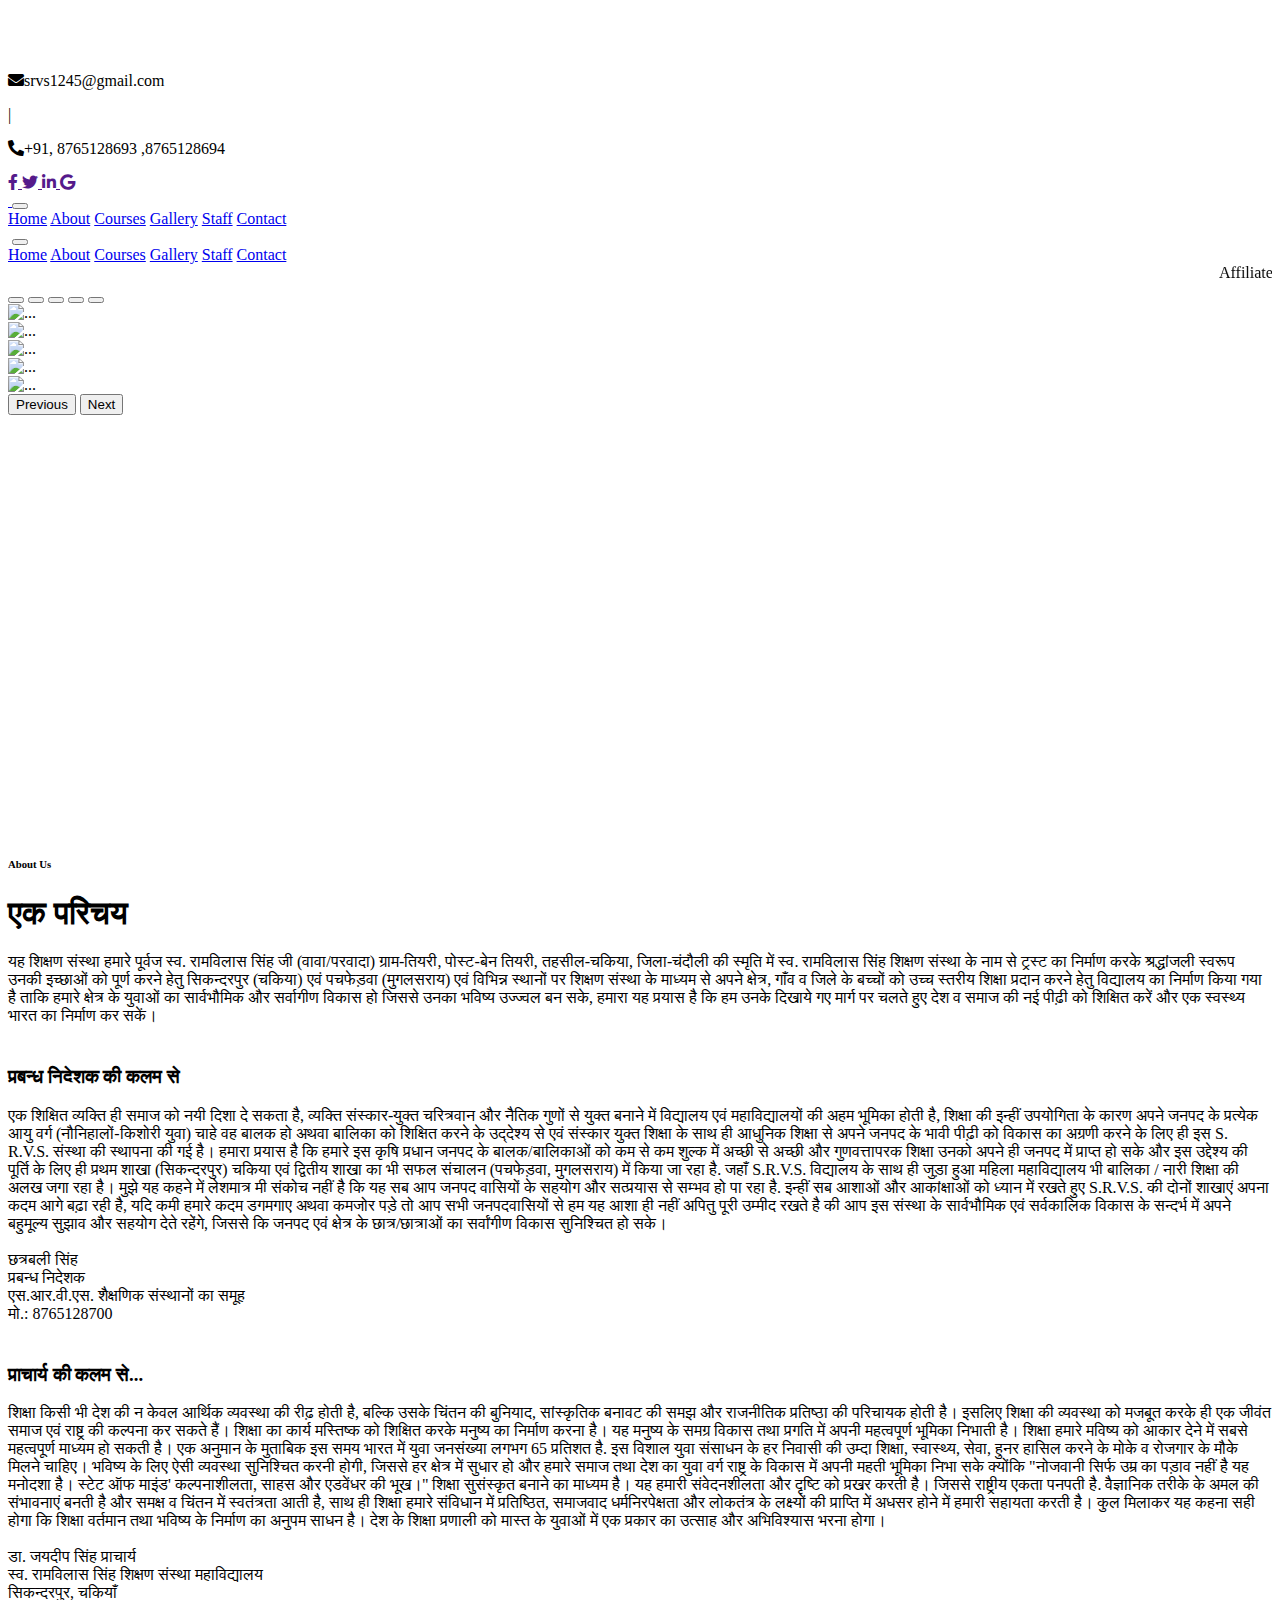
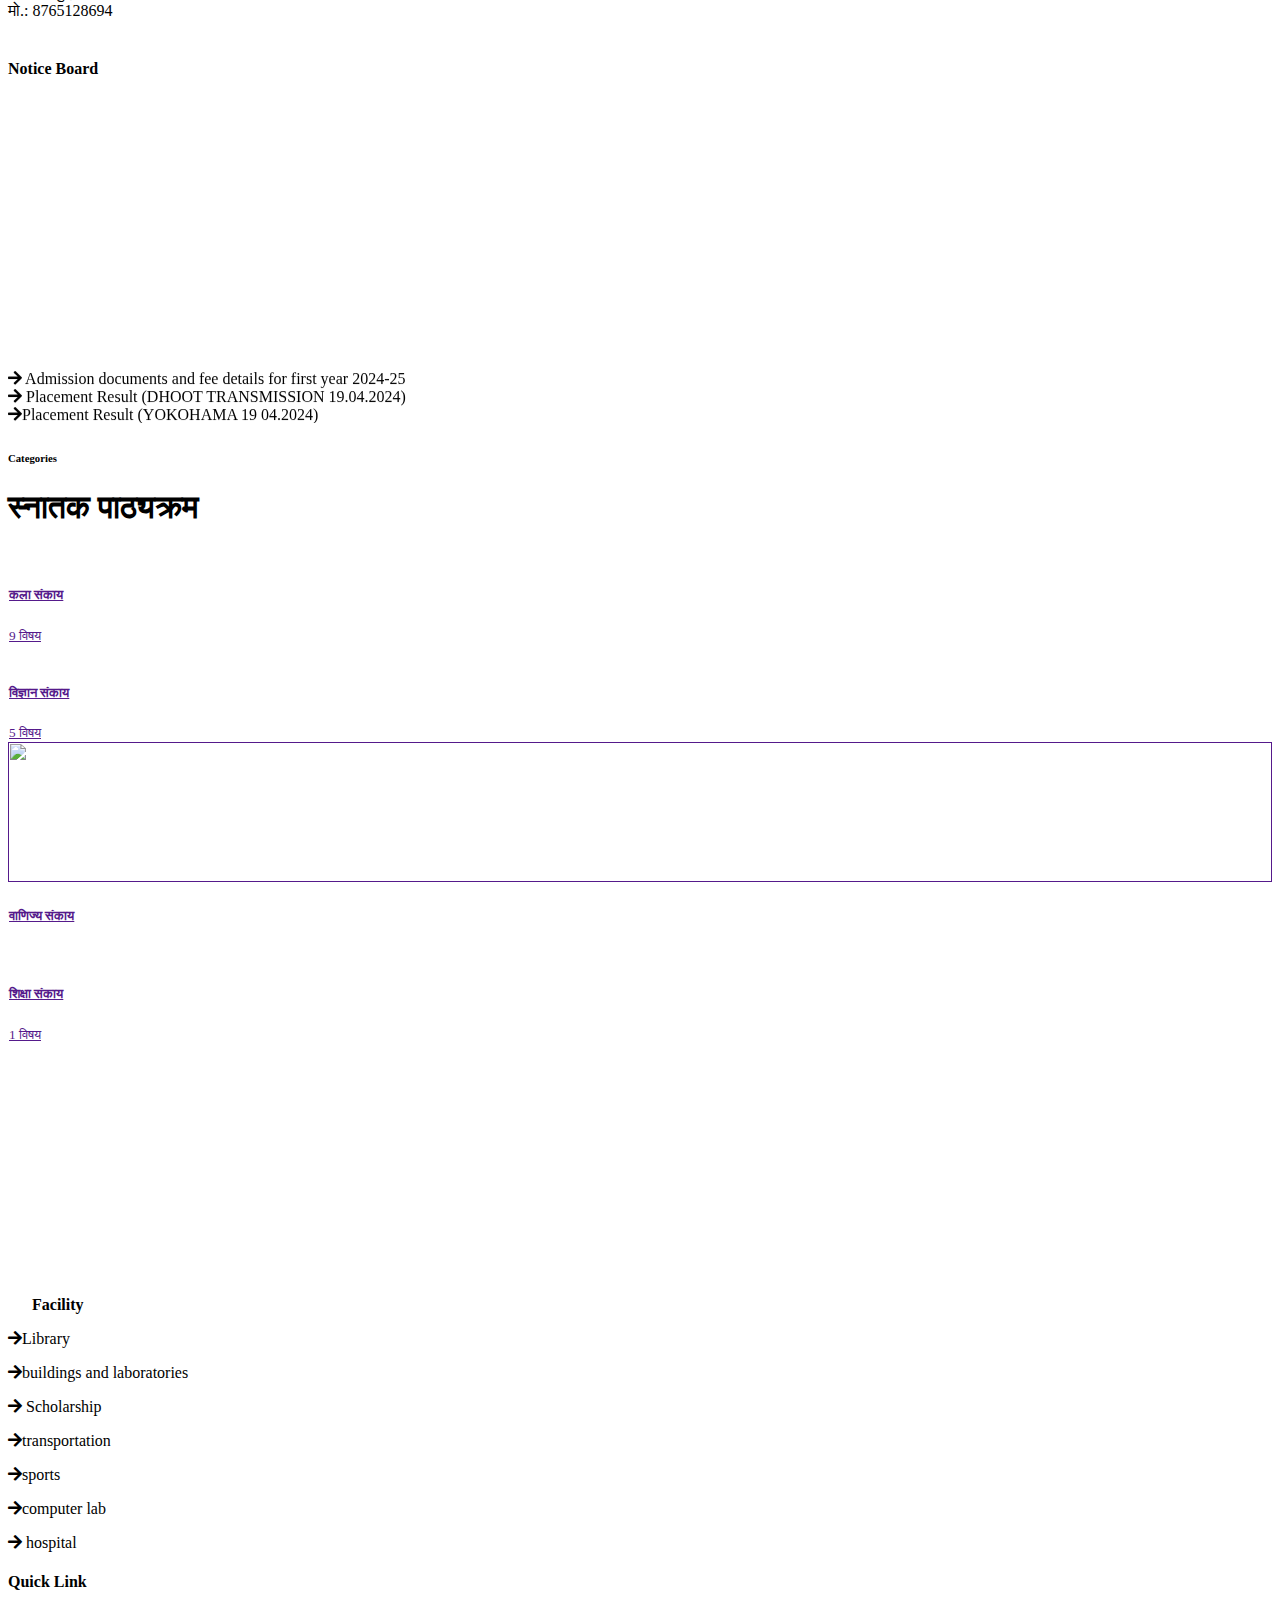
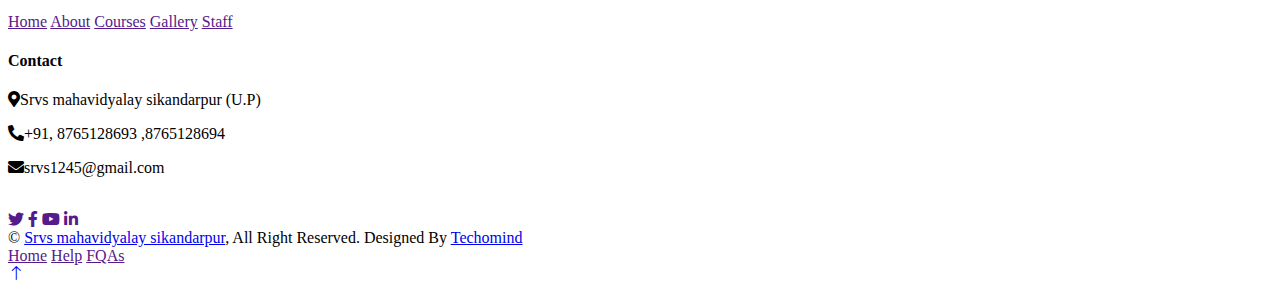
==== index.html @ d71c635d "index.html" ====
<!DOCTYPE html>
<html lang="en">

<head>
    <meta charset="utf-8">
    <title>eLEARNING - eLearning HTML Template</title>
    <meta content="width=device-width, initial-scale=1.0" name="viewport">
    <meta content="" name="keywords">
    <meta content="" name="description">

    <!-- Favicon -->
    <link href="img/favicon.ico" rel="icon">

    <!-- Google Web Fonts -->
    <link rel="preconnect" href="https://fonts.googleapis.com">
    <link rel="preconnect" href="https://fonts.gstatic.com" crossorigin>
    <link href="https://fonts.googleapis.com/css2?family=Heebo:wght@400;500;600&family=Nunito:wght@600;700;800&display=swap" rel="stylesheet">

    <!-- Icon Font Stylesheet -->
    <link href="https://cdnjs.cloudflare.com/ajax/libs/font-awesome/5.10.0/css/all.min.css" rel="stylesheet">
    <link href="https://cdn.jsdelivr.net/npm/bootstrap-icons@1.4.1/font/bootstrap-icons.css" rel="stylesheet">

    <!-- Libraries Stylesheet -->
    <link href="lib/animate/animate.min.css" rel="stylesheet">
    <link href="lib/owlcarousel/assets/owl.carousel.min.css" rel="stylesheet">

    <!-- Customized Bootstrap Stylesheet -->
    <link href="css/bootstrap.min.css" rel="stylesheet">

    <!-- Template Stylesheet -->
    <link href="css/style.css" rel="stylesheet">
</head>

<body>


    <!-- Spinner Start -->
    <div id="spinner" class="show bg-white position-fixed translate-middle w-100 vh-100 top-50 start-50 d-flex align-items-center justify-content-center">
        <div class="spinner-border text-danger" style="width: 3rem; height: 3rem;" role="status">
            <span class="sr-only">Loading...</span>
        </div>
    </div>
    <!-- Spinner End -->


           <!-- Topbar Start -->
           <div class="container-fluid bg-danger pt-3 d-none d-lg-block ">
            <div class="container">
                <div class="row" >
                    <div class="col-lg-6 text-center text-lg-left mb-2 mb-lg-0">
                        <div class="d-inline-flex align-items-center">
                            <p class="text-light"><i class="fa fa-envelope me-2 text-light"></i>srvs1245@gmail.com</p>
                            <p class="text-body px-3">|</p>
                            <p class="text-light"><i class="fa fa-phone-alt me-2 text-light"></i>+91, 8765128693 ,8765128694</p>
                        </div>
                    </div>
                    <div class="col-lg-6 text-center text-lg-right">
                        <div class="d-inline-flex align-items-center">
                            <a class="text-light px-3" href="">
                                <i class="fab fa-facebook-f"></i>
                            </a>
                            <a class="text-light px-3" href="">
                                <i class="fab fa-twitter"></i>
                            </a>
                            <a class="text-light px-3" href="">
                                <i class="fab fa-linkedin-in"></i>
                            </a>
                            <a class="text-light px-3" href="">
                                <i class="fab fa-google"></i>
                            </a>
                            
                        </div>
                    </div>
                </div>
            </div>
        </div>
        <!-- Topbar End -->
    <!-- Navbar Start -->
    <nav class="navbar navbar-expand-lg bg-white navbar-light shadow sticky-top p-0">
        <a href="index.html" class="navbar-brand d-flex align-items-center px-4 px-lg-5">
           <img src="img/srvslogo.png" alt="" style="height: 80px;">
        </a>
        <button class="navbar-toggler ms-auto" type="button" data-bs-toggle="offcanvas"
        data-bs-target="#offcanvasExample" aria-controls="offcanvasExample"
        aria-expanded="false" aria-label="Toggle navigation">
        <span class="navbar-toggler-icon align-content-sm-end"></span>
    </button>
       
        <div class="collapse navbar-collapse" id="navbarCollapse">
            <div class="navbar-nav ms-auto p-4 p-lg-0">
                <a href="index.html" class="nav-item nav-link text-danger">Home</a>
                <a href="about.html" class="nav-item nav-link">About</a>
                <a href="courses.html" class="nav-item nav-link">Courses</a>
                <a href="gallery.html" class="nav-item nav-link">Gallery</a>

                <a href="staff.html" class="nav-item nav-link">Staff</a>
                <a href="contact.html" class="nav-item nav-link">Contact</a>
            </div>

        </div>
    </nav>
  

    <div class="offcanvas offcanvas-start" tabindex="-1" id="offcanvasExample" aria-labelledby="offcanvasExampleLabel">
        <div class="offcanvas-header">
            <img  class="img-fluid" src="img/srvslogo.png" alt="" style="height: 70px;">
       
          <button type="button" class="btn-close text-reset" data-bs-dismiss="offcanvas" aria-label="Close"></button>
        </div>
        <div class="offcanvas-body">
          <div>
            <div class="navbar-nav ml-auto py-0">
                <a href="index.html" class="nav-item nav-link text-danger">Home</a>
                <a href="about.html" class="nav-item nav-link text-dark">About</a>
                <a href="courses.html" class="nav-item nav-link text-dark">Courses</a>
                <a href="gallery.html" class="nav-item nav-link text-dark">Gallery</a>

                <a href="staff.html" class="nav-item nav-link text-dark">Staff</a>
                <a href="contact.html" class="nav-item nav-link text-dark">Contact</a>
            </div> </div>
         
        </div>
      </div>
    <!-- Navbar End -->

    <div class="row">
        <div class="col-sm-2"></div>
        <div class="col-sm-8">
            <marquee>
               <span class=" text-danger"> Affiliated to &nbsp;: &nbsp;&nbsp;&nbsp; M.G.K.V.P Varanasi</span> 
            </marquee>
        </div>
        <div class="col-sm-2"></div>
    </div>
    <!-- Carousel Start -->
    <div id="carouselExampleIndicators" class="carousel slide" data-bs-ride="carousel">
        <div class="carousel-indicators">
          <button type="button" data-bs-target="#carouselExampleIndicators" data-bs-slide-to="0" class="active" aria-current="true" aria-label="Slide 1"></button>
          <button type="button" data-bs-target="#carouselExampleIndicators" data-bs-slide-to="1" aria-label="Slide 2"></button>
          <button type="button" data-bs-target="#carouselExampleIndicators" data-bs-slide-to="2" aria-label="Slide 3"></button>
          <button type="button" data-bs-target="#carouselExampleIndicators" data-bs-slide-to="3" aria-label="Slide 2"></button>
          <button type="button" data-bs-target="#carouselExampleIndicators" data-bs-slide-to="4" aria-label="Slide 3"></button>
        
        
        </div>
        <div class="carousel-inner">
          <div class="carousel-item active">
            <img src="img/slider1.jpeg" class="d-block w-100" alt="...">
          </div>
          <div class="carousel-item">
            <img src="img/slider2.jpg" class="d-block w-100" alt="...">
          </div>
          <div class="carousel-item">
            <img src="img/slider3.jpeg" class="d-block w-100" alt="...">
          </div>
          <div class="carousel-item">
            <img src="img/slider4.jpeg" class="d-block w-100" alt="...">
          </div>
          <div class="carousel-item">
            <img src="img/slider5.jpeg" class="d-block w-100" alt="...">
          </div>

        </div>
        <button class="carousel-control-prev" type="button" data-bs-target="#carouselExampleIndicators" data-bs-slide="prev">
          <span class="carousel-control-prev-icon" aria-hidden="true"></span>
          <span class="visually-hidden">Previous</span>
        </button>
        <button class="carousel-control-next" type="button" data-bs-target="#carouselExampleIndicators" data-bs-slide="next">
          <span class="carousel-control-next-icon" aria-hidden="true"></span>
          <span class="visually-hidden">Next</span>
        </button>
      </div>
    <!-- Carousel End -->


 


    <!-- About Start -->
    <div class="container-xxl py-5">
        <div class="container">
            <div class="row g-5">
                <div class="col-lg-6 wow fadeInUp" data-wow-delay="0.1s" style="min-height: 400px;">
                    <div class="position-relative h-100">
                        <img class="img-fluid position-absolute w-100 h-100" src="img/about.jpeg" alt="" style="object-fit: cover;">
                    </div>
                </div>
                <div class="col-lg-6 wow fadeInUp" data-wow-delay="0.3s">
                    <br>
                    <h6 class="section-title bg-white text-start text-danger pe-3">About Us</h6>
                    <h1 class="mb-4">एक परिचय</h1>
                    <p class="mb-4">

                        यह शिक्षण संस्था हमारे पूर्वज स्व. रामविलास सिंह जी (वावा/परवादा) ग्राम-तियरी, पोस्ट-बेन तियरी, तहसील-चकिया, जिला-चंदौली की स्मृति में स्व. रामविलास सिंह शिक्षण संस्था के नाम से ट्रस्ट का निर्माण करके श्रद्धांजली स्वरूप उनकी इच्छाओं को पूर्ण करने हेतु सिकन्दरपुर (चकिया) एवं पचफेड़वा (मुगलसराय) एवं विभिन्न स्थानों पर शिक्षण संस्था के माध्यम से अपने क्षेत्र, गाँव व जिले के बच्चों को उच्च स्तरीय शिक्षा प्रदान करने हेतु विद्यालय का निर्माण किया गया है ताकि हमारे क्षेत्र के युवाओं का सार्वभौमिक और सर्वागीण विकास हो जिससे उनका भविष्य उज्ज्वल बन सके, हमारा यह प्रयास है कि हम उनके दिखाये गए मार्ग पर चलते हुए देश व समाज की नई पीढ़ी को शिक्षित करें और एक स्वस्थ्य भारत का निर्माण कर सकें।</p>

                    <!-- <div class="row gy-2 gx-4 mb-4">
                        <div class="col-sm-6">
                            <p class="mb-0"><i class="fa fa-arrow-right text-primary me-2"></i>कला संकाय</p>
                        </div> -->
                        
                        
                        
                        
                        
                    </div>

                </div>
            </div>
        </div>
    </div>
    <!-- About End -->

    <div class="row " style="background-color:;">
        <div class="co-sm-12">
  
  
          <div class="card-group">
            <div class="card m-4 bg-danger">
  
              <div class="card-body">
                <h3 class="card-title about"><br>प्रबन्ध निदेशक की कलम से</h3>
                <p class="card-text p-2 about" style="background-color:white;">
                    

                    एक शिक्षित व्यक्ति ही समाज को नयी दिशा दे सकता है, व्यक्ति संस्कार-युक्त चरित्रवान और नैतिक गुणों से युक्त बनाने में विद्यालय एवं महाविद्यालयों की अहम भूमिका होती है, शिक्षा की इन्हीं उपयोगिता के कारण अपने जनपद के प्रत्येक आयु वर्ग (नौनिहालों-किशोरी युवा) चाहे वह बालक हो
                    
                    अथवा बालिका को शिक्षित करने के उद्‌देश्य से एवं संस्कार युक्त शिक्षा के साथ ही आधुनिक शिक्षा से अपने जनपद के भावी पीढ़ी को विकास का अग्रणी करने के लिए ही इस S. R.V.S. संस्था की स्थापना की गई है। हमारा प्रयास है कि हमारे इस कृषि प्रधान जनपद के बालक/बालिकाओं को कम से कम शुल्क में अच्छी से अच्छी और गुणवत्तापरक शिक्षा उनको अपने ही जनपद में प्राप्त हो सके और इस उ‌द्देश्य की पूर्ति के लिए ही प्रथम शाखा (सिकन्दरपुर) चकिया एवं द्वितीय शाखा का भी सफल संचालन (पचफेड़वा, मुगलसराय) में किया जा रहा है. जहाँ S.R.V.S. विद्यालय के साथ ही जुड़ा हुआ महिला महाविद्यालय भी बालिका / नारी शिक्षा की अलख जगा रहा है। मुझे यह कहने में लेशमात्र मी संकोच नहीं है कि यह सब आप जनपद वासियों के सहयोग और सत्प्रयास से सम्भव हो पा रहा है. इन्हीं सब आशाओं और आकांक्षाओं को ध्यान में रखते हुए S.R.V.S. की दोनों शाखाएं अपना कदम आगे बढ़ा रही है, यदि कमी हमारे कदम डगमगाए अथवा कमजोर पड़े तो आप सभी जनपदवासियों से हम यह आशा ही नहीं अपितु पूरी उम्मीद रखते है की आप इस संस्था के सार्वभौमिक एवं सर्वकालिक विकास के सन्दर्भ में अपने बहुमूल्य सुझाव और सहयोग देते रहेंगे, जिससे कि जनपद एवं
                    
                    क्षेत्र के छात्र/छात्राओं का सर्वांगीण विकास सुनिश्चित हो सके।
                    
                   <br><br>
                    <span class="text-end text-danger fs-4">  छत्रबली सिंह
                    </span><br>
                    <span class="text-end text-danger">प्रबन्ध निदेशक</span><br>
                    <span class="text-end text-danger">एस.आर.वी.एस. शैक्षणिक संस्थानों का समूह</span><br>
                    <span class="text-end text-danger">मो.: 8765128700</span>   
                        
                        
                        
                     
            
  
                </p>
  
              </div>
            </div>
  
            <!---principal massege-->
            <div class="card m-4  bg-danger">
             
              <div class="card-body"> 
                <h3 class="card-title about"><br> प्राचार्य की कलम से...</h3>
                <p class="card-text p-2 about" style="background-color:white;">
                    

                   

                    शिक्षा किसी भी देश की न केवल आर्थिक व्यवस्था की रीढ़ होती है, बल्कि उसके चिंतन की बुनियाद, सांस्कृतिक बनावट की समझ और राजनीतिक प्रतिष्ठा की परिचायक होती है। इसलिए शिक्षा की
                    
                    व्यवस्था को मजबूत करके ही एक जीवंत समाज एवं राष्ट्र की कल्पना कर सकते हैं।
                    
                    शिक्षा का कार्य मस्तिष्क को शिक्षित करके मनुष्य का निर्माण करना है। यह मनुष्य के समग्र विकास
                    
                    तथा प्रगति में अपनी महत्वपूर्ण भूमिका निभाती है। शिक्षा हमारे मविष्य को आकार देने में सबसे महत्वपूर्ण माध्यम हो सकती है। एक अनुमान के मुताबिक इस समय भारत में युवा जनसंख्या लगभग 65 प्रतिशत है. इस विशाल युवा संसाधन के हर निवासी की उम्दा शिक्षा, स्वास्थ्य, सेवा, हुनर हासिल करने के मोके व रोजगार के मौके मिलने चाहिए। भविष्य के लिए ऐसी व्यवस्था सुनिश्चित करनी होगी, जिससे हर क्षेत्र में सुधार हो और हमारे समाज तथा देश का युवा वर्ग राष्ट्र के विकास में अपनी महती भूमिका निभा सके क्योंकि "नोजवानी सिर्फ उम्र का पड़ाव नहीं है यह मनोदशा है। स्टेट ऑफ माइंड' कल्पनाशीलता, साहस और एडवेंधर की भूख।"
                    
                    शिक्षा सुसंस्कृत बनाने का माध्यम है। यह हमारी संवेदनशीलता और दृष्टि को प्रखर करती है। जिससे राष्ट्रीय एकता पनपती है. वैज्ञानिक तरीके के अमल की संभावनाएं बनती है और समक्ष व चिंतन में स्वतंत्रता आती है, साथ ही शिक्षा हमारे संविधान में प्रतिष्ठित, समाजवाद धर्मनिरपेक्षता और लोकतंत्र के लक्ष्यों की प्राप्ति में अधसर होने में हमारी सहायता करती है।
                    
                    कुल मिलाकर यह कहना सही होगा कि शिक्षा वर्तमान तथा भविष्य के निर्माण का अनुपम साधन है। देश के शिक्षा प्रणाली को मास्त के युवाओं में एक प्रकार का उत्साह और अभिविश्यास भरना होगा। 
                    <!-- यह विश्वास होगा कि में कर सकता हूँ, हम सब कर सकते हैं और मास्त कर सकता है और इस विश्वास के लिए हमारी सभी युवाओं में अदम्य साहस होना चाहिए। अदम्य के दो अंग है, पहला अपना एक लक्ष्य
                    
                    बनाओ और दूसरा-उस पाने की दिशा में जुट जाओ। -->
                    
                   
                    
                    
                    
                    
                   
                   <br><br>
                    <span class="text-end text-danger fs-4">   डा. जयदीप सिंह प्राचार्य
                    </span><br>
                    <span class="text-end text-danger">स्व. रामविलास सिंह शिक्षण संस्था महाविद्यालय</span><br>
                    <span class="text-end text-danger"> सिकन्दरपुर, चकियाँ</span><br>
                    <span class="text-end text-danger">मो.: 8765128694</span>   
                        
                        
                        
                     
            
  
                </p>
  
           
            </div>
            </div>
  
            <!--notice board-->
            <div class="card m-4 bg-danger">
  
              <div class="card-body">
                <h4 class="card-title about"><br>Notice Board <br></h4>
                <p class="card-text about ">
                  <marquee direction="up" bgcolor="white" class="p-3">
                    <i class="fa fa-arrow-right text-primary me-2"></i> Admission documents and fee details for first year 2024-25<br>
  
                    <i class="fa fa-arrow-right text-primary me-2"></i> Placement Result (DHOOT TRANSMISSION 19.04.2024)<br>
  
                    <i class="fa fa-arrow-right text-primary me-2"></i>Placement Result (YOKOHAMA 19 04.2024)<br>
  
                   
  
                    <i class="fa fa-arrow-right text-primary me-2"></i> दिनांक 19.04.2023 को संस्था में आयोजित होने वाले रोजगार मेला में प्रतिभाग हेतु रेजिस्ट्रेशन लिंक<br>
  
                    <i class="fa fa-arrow-right text-primary me-2"></i>दिनांक 19:04.2023 को संस्था में आयोजित होने वाले रोजगार मेला में प्रतिभाग हेतु रेजिस्ट्रेशन
                    लिंक<br>
  
                    <i class="fa fa-arrow-right text-primary me-2"></i>शिकायत निवारण समिति (GRC)<br>
  
                    <i class="fa fa-arrow-right text-primary me-2"></i> Admission documents and fee details for first year 2024-25<br>
  
                    <i class="fa fa-arrow-right text-primary me-2"></i> Placement Result (DHOOT TRANSMISSION 19.04.2024)<br>
  
                    <i class="fa fa-arrow-right text-primary me-2"></i> Placement Result (YOKOHAMA 19 04.2024)<br>
  
                   
  
                    <i class="fa fa-arrow-right text-primary me-2"></i> दिनांक 19.04.2024 को संस्था में आयोजित होने वाले रोजगार मेला में प्रतिभाग हेतु रेजिस्ट्रेशन लिंक<br>
  
                    <i class="fa fa-arrow-right text-primary me-2"></i>दिनांक 19:04.2024 को संस्था में आयोजित होने वाले रोजगार मेला में प्रतिभाग हेतु रेजिस्ट्रेशन
                    लिंक<br>
  
                    <i class="fa fa-arrow-right text-primary me-2"></i>शिकायत निवारण समिति (GRC)<br>
                    <i class="fa fa-arrow-right text-primary me-2"></i>Admission documents and fee details for first year 2024-25<br>
  
                    <i class="fa fa-arrow-right text-primary me-2"></i> Placement Result (DHOOT TRANSMISSION 19.04.2024)<br>
  
                    <i class="fa fa-arrow-right text-primary me-2"></i> Placement Result (YOKOHAMA 19 04.2024)<br>
  
                   
  
                    <i class="fa fa-arrow-right text-primary me-2"></i> दिनांक 19.04.2024 को संस्था में आयोजित होने वाले रोजगार मेला में प्रतिभाग हेतु रेजिस्ट्रेशन लिंक<br>
  
                    <i class="fa fa-arrow-right text-primary me-2"></i>दिनांक 19:04.2024 को संस्था में आयोजित होने वाले रोजगार मेला में प्रतिभाग हेतु रेजिस्ट्रेशन
                    लिंक<br>
  
                    <i class="fa fa-arrow-right text-primary me-2"></i>शिकायत निवारण समिति (GRC)<br>
  
  
                  </marquee>
                </p>
              </div>
            </div>
          </div>
        </div>
  
  
  
      </div>

    <!-- Categories Start -->
    <div class="container-xxl py-5 category">
        <div class="container">
            <div class="text-center wow fadeInUp" data-wow-delay="0.1s">
                <h6 class="section-title bg-white text-center text-primary px-3">Categories</h6>
                <h1 class="mb-5">स्नातक पाठ्यक्रम</h1>
            </div>
            <div class="row g-3">
                <div class="col-lg-7 col-md-6">
                    <div class="row g-3">
                        <div class="col-lg-12 col-md-12 wow zoomIn" data-wow-delay="0.1s">
                            <a class="position-relative d-block overflow-hidden" href="">
                                <img class="img-fluid" src="img/art.jpeg" alt="">
                                <div class="bg-white text-center position-absolute bottom-0 end-0 py-2 px-3" style="margin: 1px;">
                                    <h5 class="m-0">कला संकाय</h5>
                                    <small class="text-primary">9 
                                        विषय</small>
                                </div>
                            </a>
                        </div>
                        <div class="col-lg-6 col-md-12 wow zoomIn" data-wow-delay="0.3s">
                            <a class="position-relative d-block overflow-hidden" href="">
                                <img class="img-fluid" src="img/slider4.jpeg" alt="">
                                <div class="bg-white text-center position-absolute bottom-0 end-0 py-2 px-3" style="margin: 1px;">
                                    <h5 class="m-0">विज्ञान संकाय</h5>
                                    <small class="text-primary">5 विषय</small>
                                </div>
                            </a>
                        </div>
                        <div class="col-lg-6 col-md-12 wow zoomIn" data-wow-delay="0.5s">
                            <a class="position-relative d-block overflow-hidden" href="">
                                <img class="img-fluid" src="img/commers.jpeg" alt="" style="height: 140px; width: 100%;">
                                <div class="bg-white text-center position-absolute bottom-0 end-0 py-2 px-3" style="margin: 1px;">
                                    <h5 class="m-0">वाणिज्य संकाय</h5>
                                    
                                </div>
                            </a>
                        </div>
                    </div>
                </div>
                <div class="col-lg-5 col-md-6 wow zoomIn" data-wow-delay="0.7s" style="min-height: 350px;">
                    <a class="position-relative d-block h-100 overflow-hidden" href="">
                        <img class="img-fluid position-absolute w-100 h-100" src="img/course-2.jpg" alt="" style="object-fit: cover;">
                        <div class="bg-white text-center position-absolute bottom-0 end-0 py-2 px-3" style="margin:  1px;">
                            <h5 class="m-0">शिक्षा संकाय</h5>
                            <small class="text-primary">1 विषय</small>
                        </div>
                    </a>
                </div>
            </div>
        </div>
    </div>
    <!-- Categories Start -->


    <!-- Footer Start -->
    <div class="container-fluid bg-dark text-light footer pt-5 mt-5 wow fadeIn" data-wow-delay="0.1s">
        <div class="container py-5">
            <div class="row g-5">
                <div class="col-lg-4 col-md-6">
                   <a href="index.html" class="p-2"><img class="img-fluid pb-2" src="img/srvslogo.png" alt="" style="height: 50px;"></a><span class="fs-4" style="font-weight: 600;"> &nbsp;&nbsp;&nbsp;&nbsp;&nbsp;Facility </span>
                <p><i class="fa fa-arrow-right text-light me-2"></i>Library</p>
                <p><i class="fa fa-arrow-right text-light  me-2"></i>buildings and laboratories</p>
               
                <p><i class="fa fa-arrow-right text-light  me-2"></i>
                    Scholarship</p>
                <p><i class="fa fa-arrow-right text-light  me-2"></i>transportation</p>
                <p><i class="fa fa-arrow-right text-light  me-2"></i>sports</p>
                <p><i class="fa fa-arrow-right text-light  me-2"></i>computer lab</p>
                <p><i class="fa fa-arrow-right text-light  me-2"></i>
                    hospital</p>
                </div>
                <div class="col-lg-4 col-md-6">
                    <h4 class="text-white mb-3">Quick Link</h4>
                    <a class="btn btn-link" href="">Home</a>
                    <a class="btn btn-link" href="">About</a>
                    <a class="btn btn-link" href="">Courses</a>
                    <a class="btn btn-link" href="">Gallery</a>
                    <a class="btn btn-link" href="">Staff</a>
                  
                    </div>
               
                <div class="col-lg-4 col-md-6">
                    <h4 class="text-white mb-3">Contact</h4>
                    <p class="mb-2"><i class="fa fa-map-marker-alt me-3"></i>Srvs mahavidyalay sikandarpur (U.P)</p>
                    <p class="mb-2"><i class="fa fa-phone-alt me-3"></i>+91, 8765128693 ,8765128694</p>
                    <p class="mb-2"><i class="fa fa-envelope me-3"></i>srvs1245@gmail.com</p>
                    <br>
                    <div class="d-flex pt-2">
                        <a class="btn btn-outline-light btn-social" href=""><i class="fab fa-twitter"></i></a>
                        <a class="btn btn-outline-light btn-social" href=""><i class="fab fa-facebook-f"></i></a>
                        <a class="btn btn-outline-light btn-social" href=""><i class="fab fa-youtube"></i></a>
                        <a class="btn btn-outline-light btn-social" href=""><i class="fab fa-linkedin-in"></i></a>
                    </div>
                </div>
     
                
            </div>
        </div>
        <div class="container">
            <div class="copyright">
                <div class="row">
                    <div class="col-md-6 text-center text-md-start mb-3 mb-md-0">
                        &copy; <a class="border-bottom" href="#">Srvs mahavidyalay sikandarpur</a>, All Right Reserved.

                        <!--/*** This template is free as long as you keep the footer author’s credit link/attribution link/backlink. If you'd like to use the template without the footer author’s credit link/attribution link/backlink, you can purchase the Credit Removal License from "https://htmlcodex.com/credit-removal". Thank you for your support. ***/-->
                        Designed By <a class="border-bottom" href="https://www.techomind.com">Techomind</a>
                    </div>
                    <div class="col-md-6 text-center text-md-end">
                        <div class="footer-menu">
                            <a href="">Home</a>
                            
                            <a href="">Help</a>
                            <a href="">FQAs</a>
                        </div>
                    </div>
                </div>
            </div>
        </div>
    </div>
    <!-- Footer End -->


    <!-- Back to Top -->
    <a href="#" class="btn btn-lg btn-primary btn-lg-square back-to-top"><i class="bi bi-arrow-up"></i></a>


    <!-- JavaScript Libraries -->
    <script src="https://code.jquery.com/jquery-3.4.1.min.js"></script>
    <script src="https://cdn.jsdelivr.net/npm/bootstrap@5.0.0/dist/js/bootstrap.bundle.min.js"></script>
    <script src="lib/wow/wow.min.js"></script>
    <script src="lib/easing/easing.min.js"></script>
    <script src="lib/waypoints/waypoints.min.js"></script>
    <script src="lib/owlcarousel/owl.carousel.min.js"></script>

    <!-- Template Javascript -->
    <script src="js/main.js"></script>
</body>

</html>
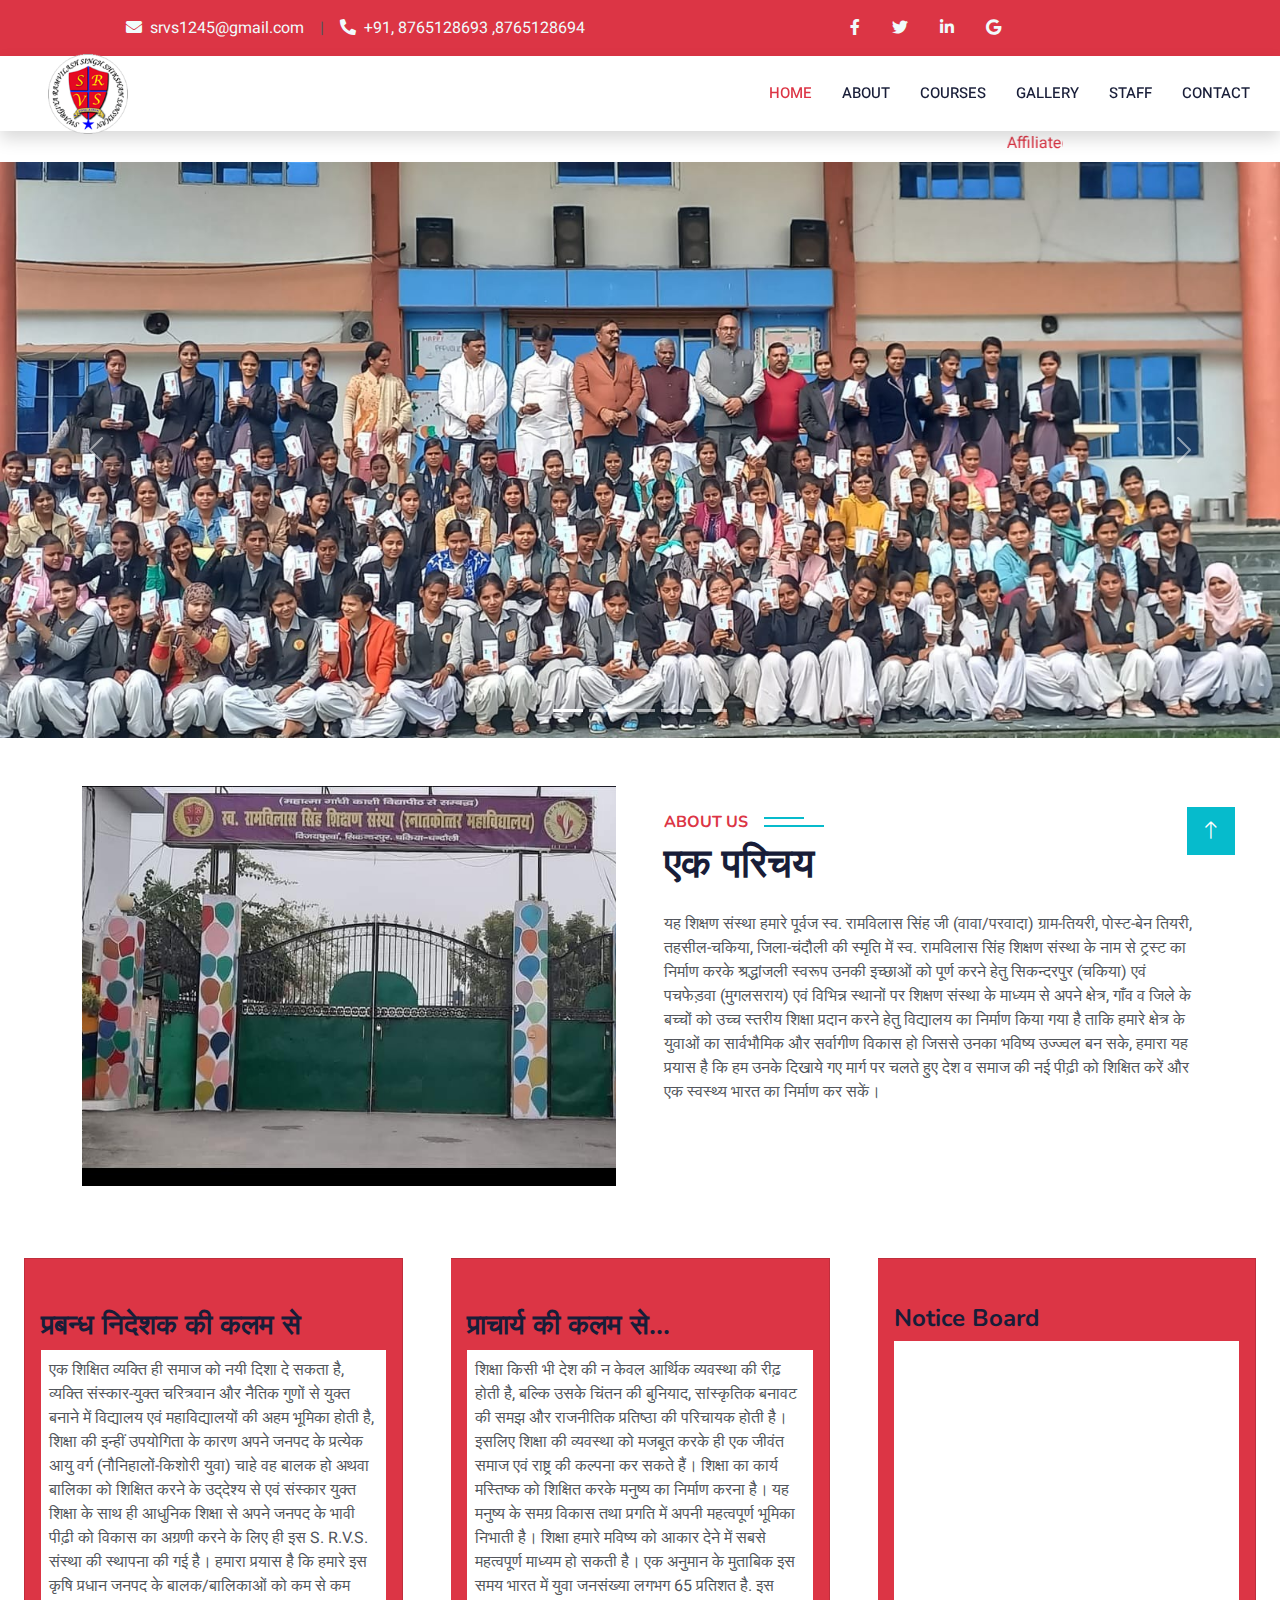
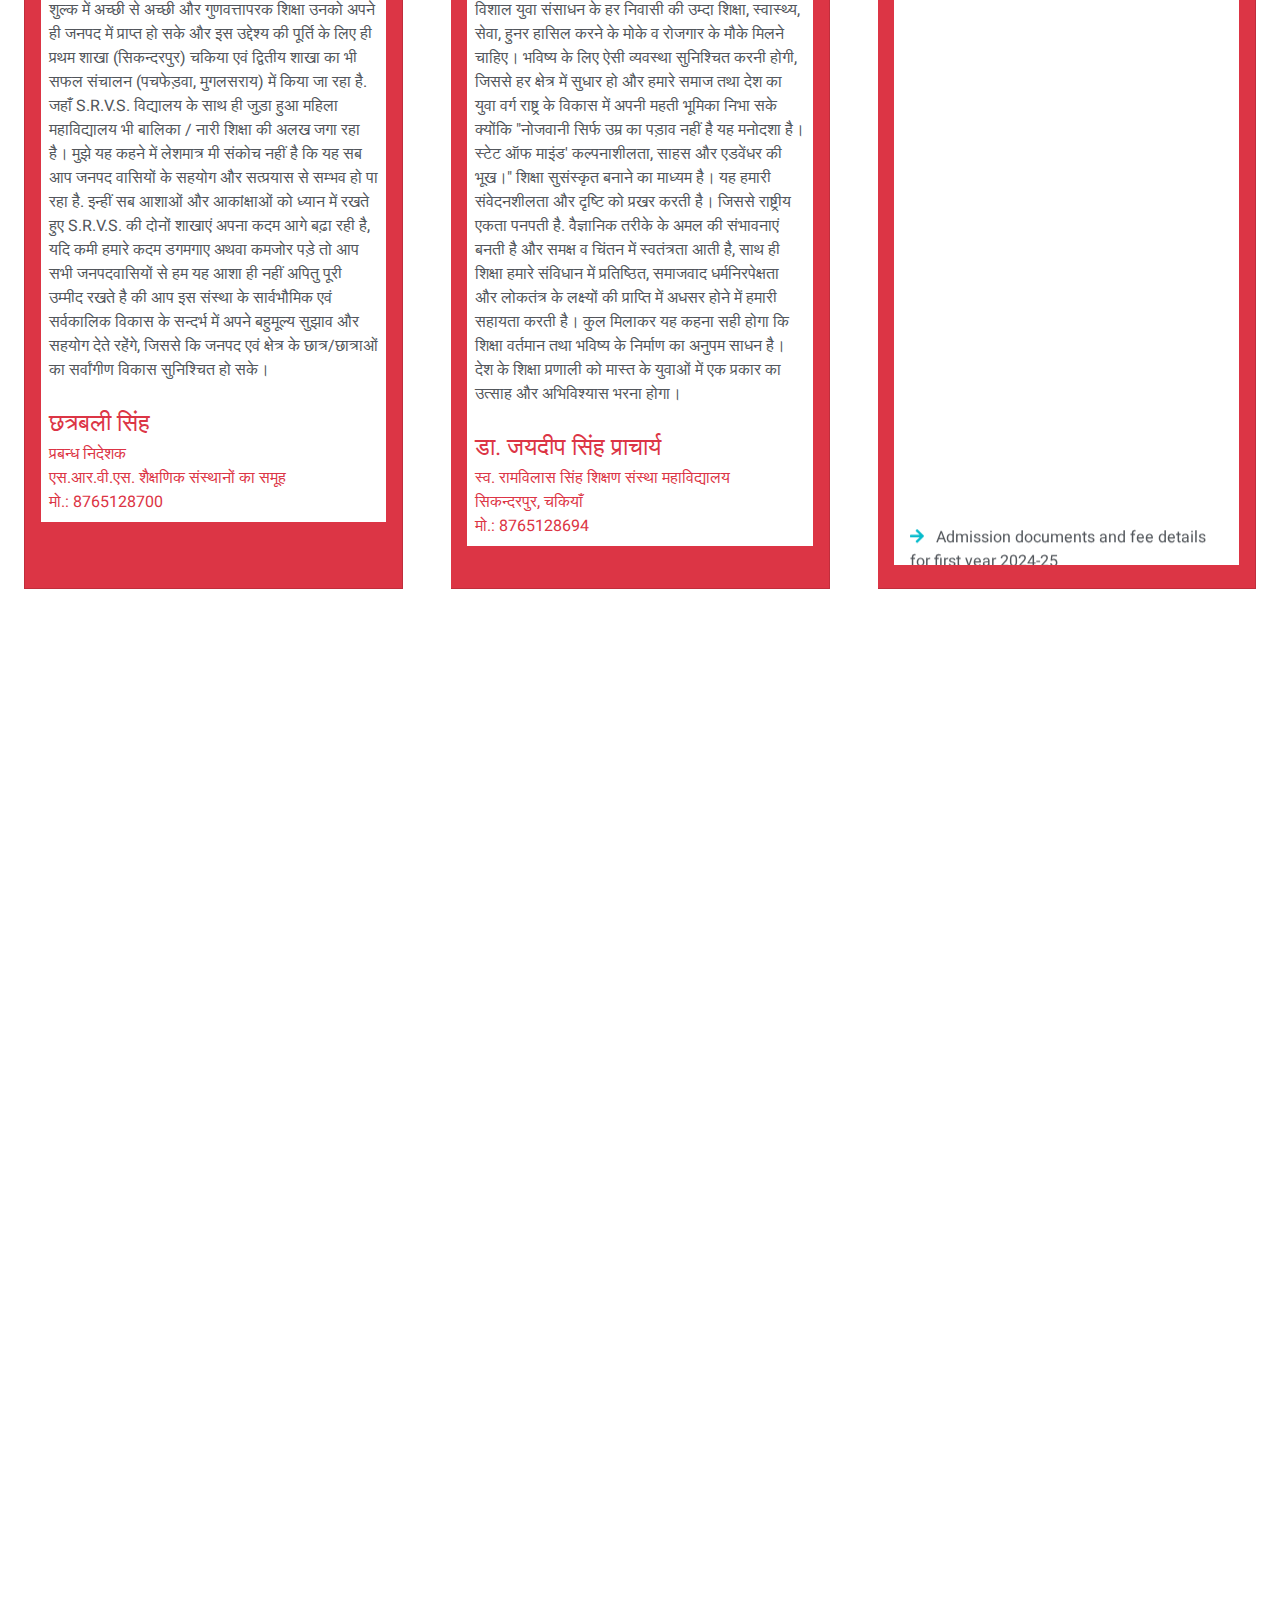
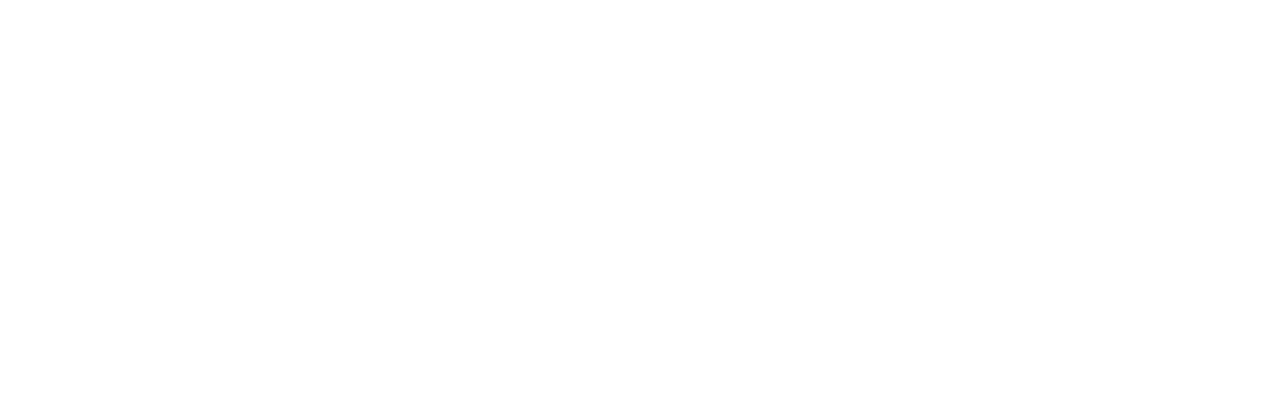
==== commit 3d662d0c: "index.html" ====
--- a/index.html
+++ b/index.html
@@ -413,7 +413,7 @@
 
 
     <!-- Footer Start -->
-    <div class="container-fluid bg-dark text-light footer pt-5 mt-5 wow fadeIn" data-wow-delay="0.1s">
+    <div class="container-fluid bg-danger text-light footer pt-5 mt-5 wow fadeIn" data-wow-delay="0.1s">
         <div class="container py-5">
             <div class="row g-5">
                 <div class="col-lg-4 col-md-6">
--- a/css/style.css
+++ b/css/style.css
@@ -0,0 +1,434 @@
+/********** Template CSS **********/
+:root {
+    --primary: #06BBCC;
+    --light: #F0FBFC;
+    --dark: #181d38;
+}
+
+.fw-medium {
+    font-weight: 600 !important;
+}
+
+.fw-semi-bold {
+    font-weight: 700 !important;
+}
+
+.back-to-top {
+    position: fixed;
+    display: none;
+    right: 45px;
+    bottom: 45px;
+    z-index: 99;
+}
+
+
+/*** Spinner ***/
+#spinner {
+    opacity: 0;
+    visibility: hidden;
+    transition: opacity .5s ease-out, visibility 0s linear .5s;
+    z-index: 99999;
+}
+
+#spinner.show {
+    transition: opacity .5s ease-out, visibility 0s linear 0s;
+    visibility: visible;
+    opacity: 1;
+}
+
+
+/*** Button ***/
+.btn {
+    font-family: 'Nunito', sans-serif;
+    font-weight: 600;
+    transition: .5s;
+}
+
+.btn.btn-primary,
+.btn.btn-secondary {
+    color: #FFFFFF;
+}
+
+.btn-square {
+    width: 38px;
+    height: 38px;
+}
+
+.btn-sm-square {
+    width: 32px;
+    height: 32px;
+}
+
+.btn-lg-square {
+    width: 48px;
+    height: 48px;
+}
+
+.btn-square,
+.btn-sm-square,
+.btn-lg-square {
+    padding: 0;
+    display: flex;
+    align-items: center;
+    justify-content: center;
+    font-weight: normal;
+    border-radius: 0px;
+}
+
+
+/*** Navbar ***/
+.navbar .dropdown-toggle::after {
+    border: none;
+    content: "\f107";
+    font-family: "Font Awesome 5 Free";
+    font-weight: 900;
+    vertical-align: middle;
+    margin-left: 8px;
+}
+
+.navbar-light .navbar-nav .nav-link {
+    margin-right: 30px;
+    padding: 25px 0;
+    color: #FFFFFF;
+    font-size: 15px;
+    text-transform: uppercase;
+    outline: none;
+}
+
+.navbar-light .navbar-nav .nav-link:hover,
+.navbar-light .navbar-nav .nav-link.active {
+    color: var(--primary);
+}
+
+@media (max-width: 991.98px) {
+    .navbar-light .navbar-nav .nav-link  {
+        margin-right: 0;
+        padding: 10px 0;
+    }
+
+    .navbar-light .navbar-nav {
+        border-top: 1px solid #EEEEEE;
+    }
+}
+
+.navbar-light .navbar-brand,
+.navbar-light a.btn {
+    height: 75px;
+}
+
+.navbar-light .navbar-nav .nav-link {
+    color: var(--dark);
+    font-weight: 500;
+}
+
+.navbar-light.sticky-top {
+    top: -100px;
+    transition: .5s;
+}
+
+@media (min-width: 992px) {
+    .navbar .nav-item .dropdown-menu {
+        display: block;
+        margin-top: 0;
+        opacity: 0;
+        visibility: hidden;
+        transition: .5s;
+    }
+
+    .navbar .dropdown-menu.fade-down {
+        top: 100%;
+        transform: rotateX(-75deg);
+        transform-origin: 0% 0%;
+    }
+
+    .navbar .nav-item:hover .dropdown-menu {
+        top: 100%;
+        transform: rotateX(0deg);
+        visibility: visible;
+        transition: .5s;
+        opacity: 1;
+    }
+}
+
+
+/*** Header carousel ***/
+@media (max-width: 768px) {
+    .header-carousel .owl-carousel-item {
+        position: relative;
+        min-height: 500px;
+    }
+    
+    .header-carousel .owl-carousel-item img {
+        position: absolute;
+        width: 100%;
+        height: 100%;
+        object-fit: cover;
+    }
+}
+
+.header-carousel .owl-nav {
+    position: absolute;
+    top: 50%;
+    right: 8%;
+    transform: translateY(-50%);
+    display: flex;
+    flex-direction: column;
+}
+
+.header-carousel .owl-nav .owl-prev,
+.header-carousel .owl-nav .owl-next {
+    margin: 7px 0;
+    width: 45px;
+    height: 45px;
+    display: flex;
+    align-items: center;
+    justify-content: center;
+    color: #FFFFFF;
+    background: transparent;
+    border: 1px solid #FFFFFF;
+    font-size: 22px;
+    transition: .5s;
+}
+
+.header-carousel .owl-nav .owl-prev:hover,
+.header-carousel .owl-nav .owl-next:hover {
+    background: var(--primary);
+    border-color: var(--primary);
+}
+
+.page-header {
+    background: linear-gradient(rgba(24, 29, 56, .7), rgba(24, 29, 56, .7)), url(../img/carousel-1.jpg);
+    background-position: center center;
+    background-repeat: no-repeat;
+    background-size: cover;
+}
+
+.page-header-inner {
+    background: rgba(15, 23, 43, .7);
+}
+
+.breadcrumb-item + .breadcrumb-item::before {
+    color: var(--light);
+}
+
+
+/*** Section Title ***/
+.section-title {
+    position: relative;
+    display: inline-block;
+    text-transform: uppercase;
+}
+
+.section-title::before {
+    position: absolute;
+    content: "";
+    width: calc(100% + 80px);
+    height: 2px;
+    top: 4px;
+    left: -40px;
+    background: var(--primary);
+    z-index: -1;
+}
+
+.section-title::after {
+    position: absolute;
+    content: "";
+    width: calc(100% + 120px);
+    height: 2px;
+    bottom: 5px;
+    left: -60px;
+    background: var(--primary);
+    z-index: -1;
+}
+
+.section-title.text-start::before {
+    width: calc(100% + 40px);
+    left: 0;
+}
+
+.section-title.text-start::after {
+    width: calc(100% + 60px);
+    left: 0;
+}
+
+
+/*** Service ***/
+.service-item {
+    background: var(--light);
+    transition: .5s;
+}
+
+.service-item:hover {
+    margin-top: -10px;
+    background: var(--primary);
+}
+
+.service-item * {
+    transition: .5s;
+}
+
+.service-item:hover * {
+    color: var(--light) !important;
+}
+
+
+/*** Categories & Courses ***/
+.category img,
+.course-item img {
+    transition: .5s;
+}
+
+.category a:hover img,
+.course-item:hover img {
+    transform: scale(1.1);
+}
+
+
+/*** Team ***/
+.team-item img {
+    transition: .5s;
+}
+
+.team-item:hover img {
+    transform: scale(1.1);
+}
+
+
+/*** Testimonial ***/
+.testimonial-carousel::before {
+    position: absolute;
+    content: "";
+    top: 0;
+    left: 0;
+    height: 100%;
+    width: 0;
+    background: linear-gradient(to right, rgba(255, 255, 255, 1) 0%, rgba(255, 255, 255, 0) 100%);
+    z-index: 1;
+}
+
+.testimonial-carousel::after {
+    position: absolute;
+    content: "";
+    top: 0;
+    right: 0;
+    height: 100%;
+    width: 0;
+    background: linear-gradient(to left, rgba(255, 255, 255, 1) 0%, rgba(255, 255, 255, 0) 100%);
+    z-index: 1;
+}
+
+@media (min-width: 768px) {
+    .testimonial-carousel::before,
+    .testimonial-carousel::after {
+        width: 200px;
+    }
+}
+
+@media (min-width: 992px) {
+    .testimonial-carousel::before,
+    .testimonial-carousel::after {
+        width: 300px;
+    }
+}
+
+.testimonial-carousel .owl-item .testimonial-text,
+.testimonial-carousel .owl-item.center .testimonial-text * {
+    transition: .5s;
+}
+
+.testimonial-carousel .owl-item.center .testimonial-text {
+    background: var(--primary) !important;
+}
+
+.testimonial-carousel .owl-item.center .testimonial-text * {
+    color: #FFFFFF !important;
+}
+
+.testimonial-carousel .owl-dots {
+    margin-top: 24px;
+    display: flex;
+    align-items: flex-end;
+    justify-content: center;
+}
+
+.testimonial-carousel .owl-dot {
+    position: relative;
+    display: inline-block;
+    margin: 0 5px;
+    width: 15px;
+    height: 15px;
+    border: 1px solid #CCCCCC;
+    transition: .5s;
+}
+
+.testimonial-carousel .owl-dot.active {
+    background: var(--primary);
+    border-color: var(--primary);
+}
+
+
+/*** Footer ***/
+.footer .btn.btn-social {
+    margin-right: 5px;
+    width: 35px;
+    height: 35px;
+    display: flex;
+    align-items: center;
+    justify-content: center;
+    color: var(--light);
+    font-weight: normal;
+    border: 1px solid #FFFFFF;
+    border-radius: 35px;
+    transition: .3s;
+}
+
+.footer .btn.btn-social:hover {
+    color: var(--primary);
+}
+
+.footer .btn.btn-link {
+    display: block;
+    margin-bottom: 5px;
+    padding: 0;
+    text-align: left;
+    color: #FFFFFF;
+    font-size: 15px;
+    font-weight: normal;
+    text-transform: capitalize;
+    transition: .3s;
+}
+
+.footer .btn.btn-link::before {
+    position: relative;
+    content: "\f105";
+    font-family: "Font Awesome 5 Free";
+    font-weight: 900;
+    margin-right: 10px;
+}
+
+.footer .btn.btn-link:hover {
+    letter-spacing: 1px;
+    box-shadow: none;
+}
+
+.footer .copyright {
+    padding: 25px 0;
+    font-size: 15px;
+    border-top: 1px solid rgba(256, 256, 256, .1);
+}
+
+.footer .copyright a {
+    color: var(--light);
+}
+
+.footer .footer-menu a {
+    margin-right: 15px;
+    padding-right: 15px;
+    border-right: 1px solid rgba(255, 255, 255, .1);
+}
+
+.footer .footer-menu a:last-child {
+    margin-right: 0;
+    padding-right: 0;
+    border-right: none;
+}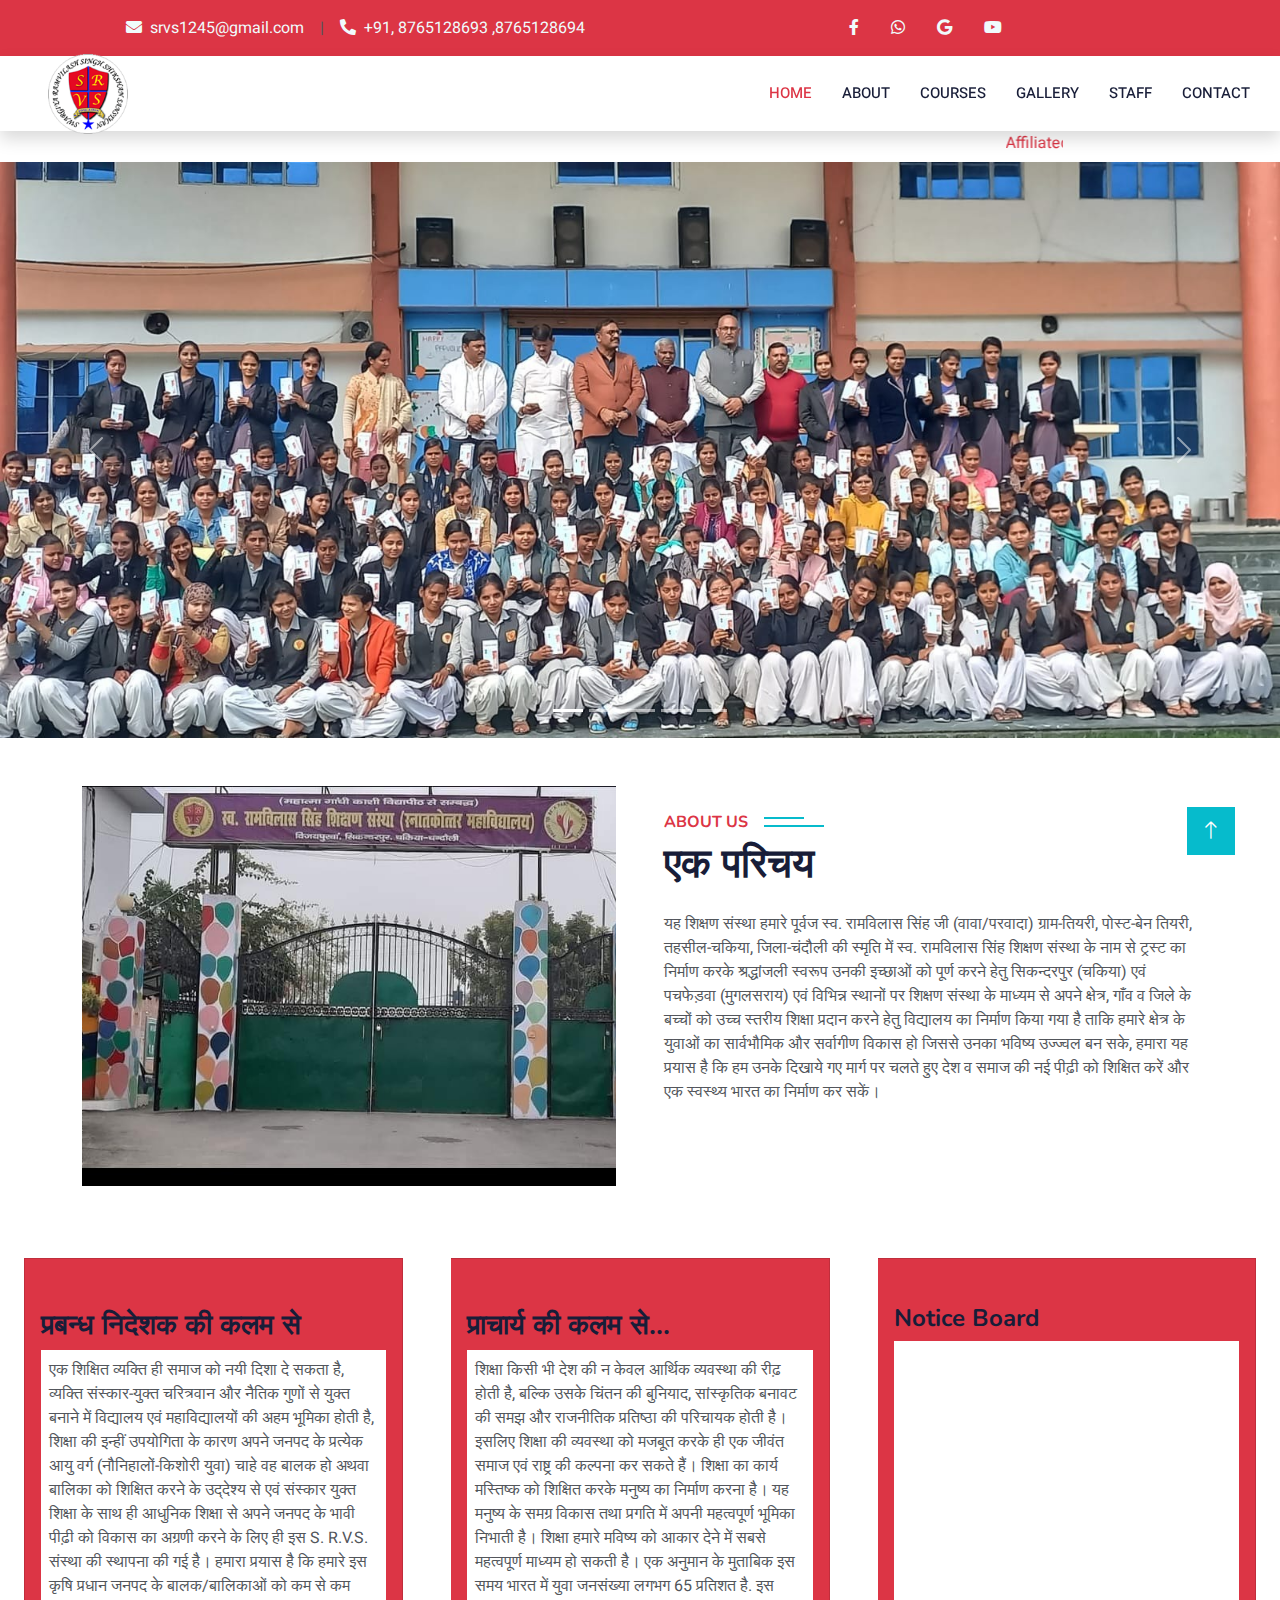
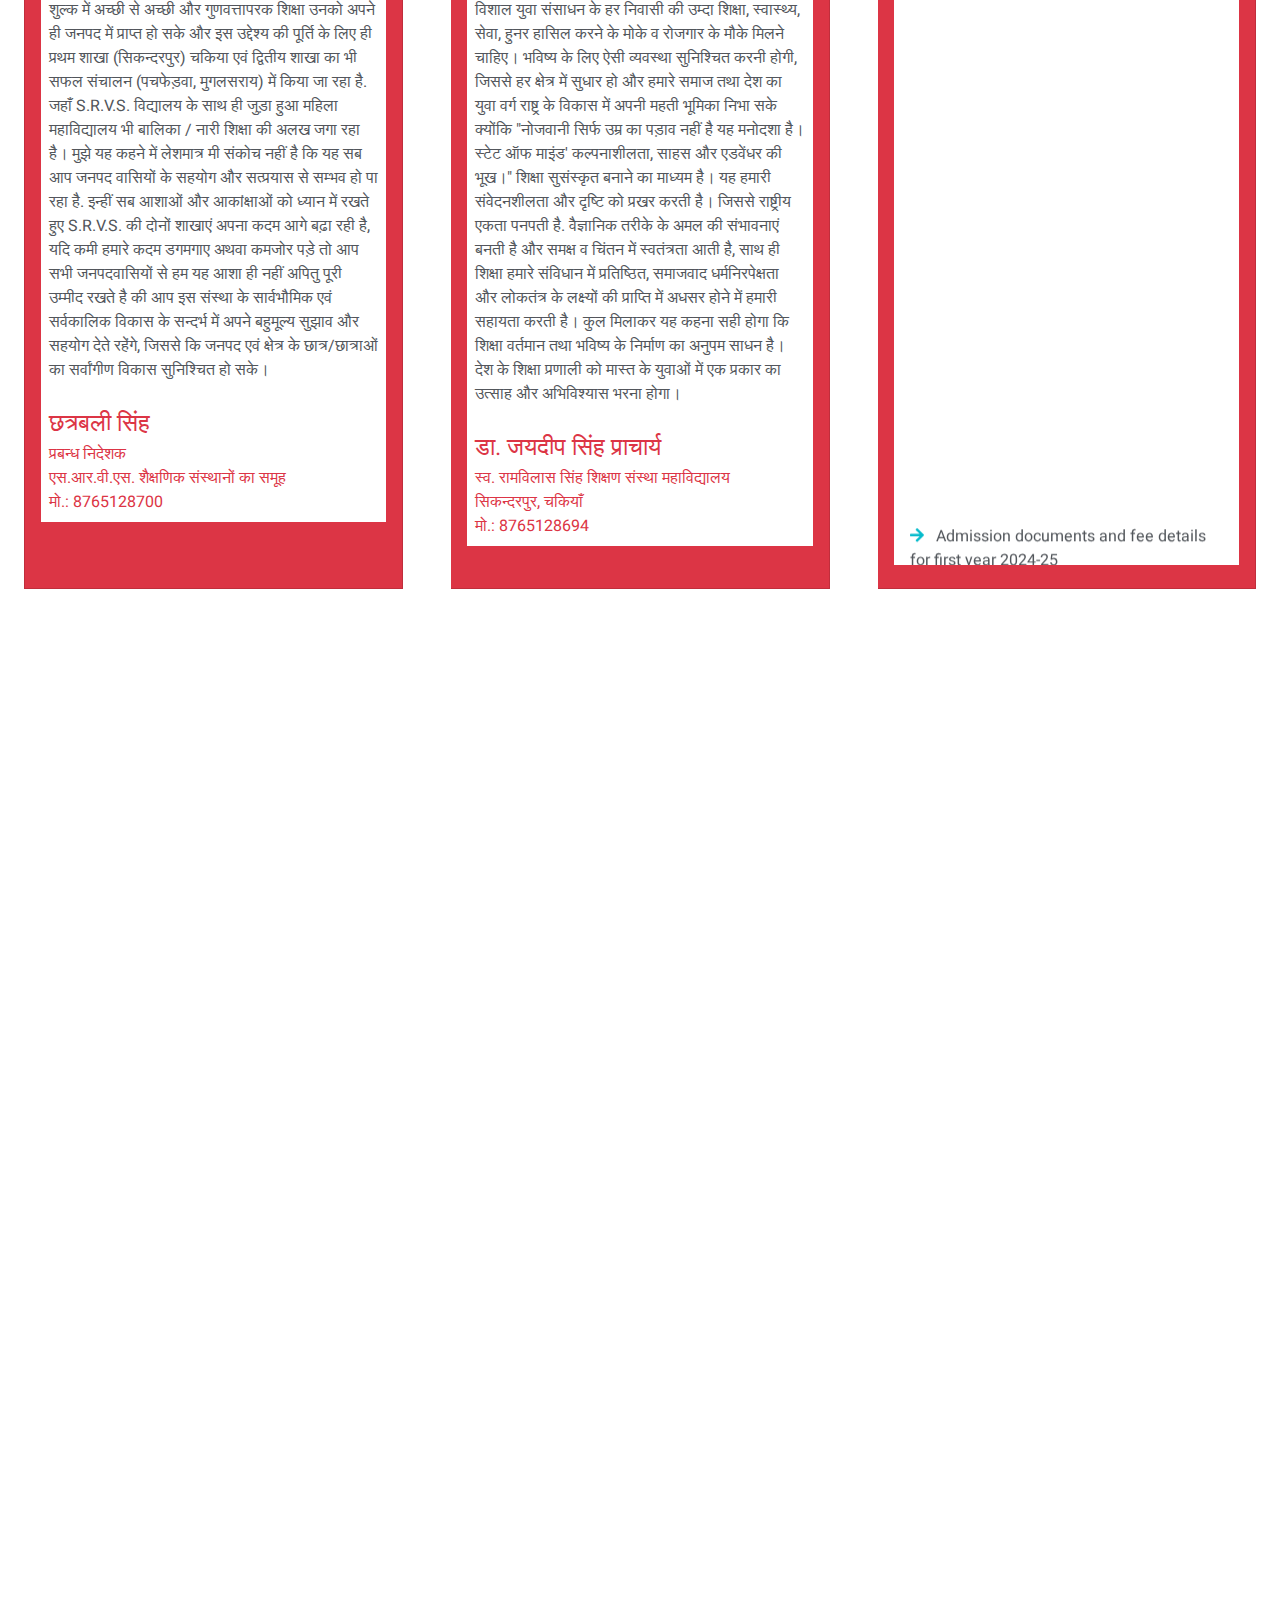
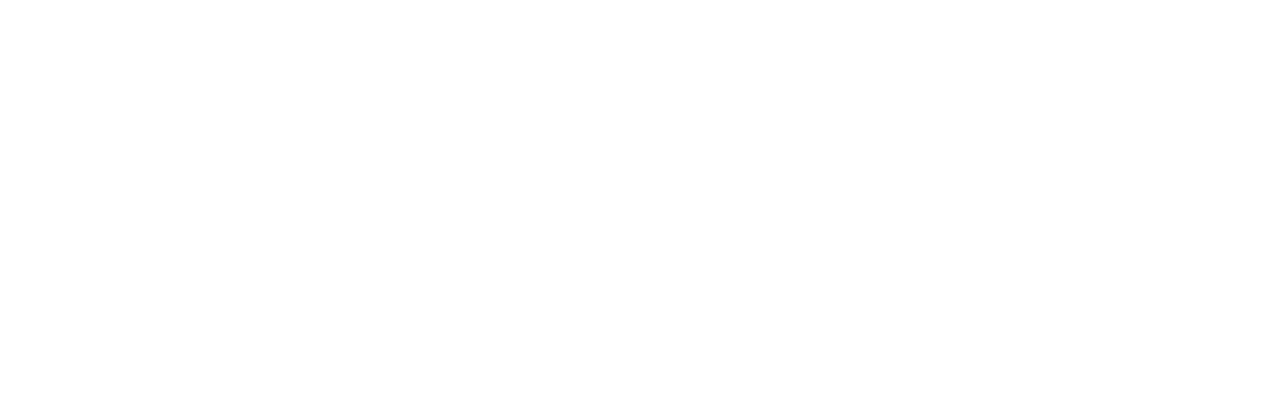
==== commit ec06576a: "index.html" ====
--- a/index.html
+++ b/index.html
@@ -3,9 +3,9 @@
 
 <head>
     <meta charset="utf-8">
-    <title>eLEARNING - eLearning HTML Template</title>
+    <title>Srvs mahavidyalay sikandarpur</title>
     <meta content="width=device-width, initial-scale=1.0" name="viewport">
-    <meta content="" name="keywords">
+    <meta content=" Srvs mahavidyalay sikandarpur" name="Srvs mahavidyalay sikandarpur">
     <meta content="" name="description">
 
     <!-- Favicon -->
@@ -41,7 +41,6 @@
         </div>
     </div>
     <!-- Spinner End -->
-
 
            <!-- Topbar Start -->
            <div class="container-fluid bg-danger pt-3 d-none d-lg-block ">
@@ -49,32 +48,33 @@
                 <div class="row" >
                     <div class="col-lg-6 text-center text-lg-left mb-2 mb-lg-0">
                         <div class="d-inline-flex align-items-center">
-                            <p class="text-light"><i class="fa fa-envelope me-2 text-light"></i>srvs1245@gmail.com</p>
+                            <p class="text-light"><a href="mailto:srvs1245@gmail.com" class="text-light"><i class="fa fa-envelope me-2 text-light"></i>srvs1245@gmail.com</a></p>
                             <p class="text-body px-3">|</p>
-                            <p class="text-light"><i class="fa fa-phone-alt me-2 text-light"></i>+91, 8765128693 ,8765128694</p>
+                            <p class="text-light"> <a href="tel:+91, 8765128693 ,8765128694" class="text-light"><i class="fa fa-phone-alt me-2 text-light"></i>+91, 8765128693 ,8765128694</a></p>
                         </div>
                     </div>
                     <div class="col-lg-6 text-center text-lg-right">
                         <div class="d-inline-flex align-items-center">
-                            <a class="text-light px-3" href="">
+                            <a class="text-light px-3" href="https://www.facebook.com/srvsheadoffice">
                                 <i class="fab fa-facebook-f"></i>
                             </a>
-                            <a class="text-light px-3" href="">
-                                <i class="fab fa-twitter"></i>
-                            </a>
-                            <a class="text-light px-3" href="">
-                                <i class="fab fa-linkedin-in"></i>
-                            </a>
-                            <a class="text-light px-3" href="">
+                            <a class="text-light px-3" href="https://wa.me/918765128693">
+                                <i class="fab fa-whatsapp"></i>
+                            </a>
+                           
+                            <a class="text-light px-3" href="https://www.google.com/">
                                 <i class="fab fa-google"></i>
                             </a>
-                            
+                            <a class="text-light px-3" href="https://www.youtube.com/@SRVSMAHAVIDYALYASIKANDER-ys7gk">
+                                <i class="fab fa-youtube"></i>
+                            </a>
                         </div>
                     </div>
                 </div>
             </div>
         </div>
         <!-- Topbar End -->
+
     <!-- Navbar Start -->
     <nav class="navbar navbar-expand-lg bg-white navbar-light shadow sticky-top p-0">
         <a href="index.html" class="navbar-brand d-flex align-items-center px-4 px-lg-5">
@@ -127,7 +127,7 @@
         <div class="col-sm-2"></div>
         <div class="col-sm-8">
             <marquee>
-               <span class=" text-danger"> Affiliated to &nbsp;: &nbsp;&nbsp;&nbsp; M.G.K.V.P Varanasi</span> 
+               <span class=" text-danger"> Affiliated to &nbsp;: &nbsp;&nbsp;&nbsp; M.G.K.V.P. Varanasi</span> 
             </marquee>
         </div>
         <div class="col-sm-2"></div>
@@ -446,10 +446,19 @@
                     <p class="mb-2"><i class="fa fa-envelope me-3"></i>srvs1245@gmail.com</p>
                     <br>
                     <div class="d-flex pt-2">
-                        <a class="btn btn-outline-light btn-social" href=""><i class="fab fa-twitter"></i></a>
-                        <a class="btn btn-outline-light btn-social" href=""><i class="fab fa-facebook-f"></i></a>
-                        <a class="btn btn-outline-light btn-social" href=""><i class="fab fa-youtube"></i></a>
-                        <a class="btn btn-outline-light btn-social" href=""><i class="fab fa-linkedin-in"></i></a>
+                        <a class="text-light px-3" href="https://www.facebook.com/srvsheadoffice">
+                            <i class="fab fa-facebook-f"></i>
+                        </a>
+                        <a class="text-light px-3" href="https://wa.me/918765128693">
+                            <i class="fab fa-whatsapp"></i>
+                        </a>
+                       
+                        <a class="text-light px-3" href="https://www.google.com/">
+                            <i class="fab fa-google"></i>
+                        </a>
+                        <a class="text-light px-3" href="https://www.youtube.com/@SRVSMAHAVIDYALYASIKANDER-ys7gk">
+                          <i class="fab fa-youtube"></i>
+                      </a>
                     </div>
                 </div>
      
@@ -467,10 +476,7 @@
                     </div>
                     <div class="col-md-6 text-center text-md-end">
                         <div class="footer-menu">
-                            <a href="">Home</a>
-                            
-                            <a href="">Help</a>
-                            <a href="">FQAs</a>
+                           
                         </div>
                     </div>
                 </div>
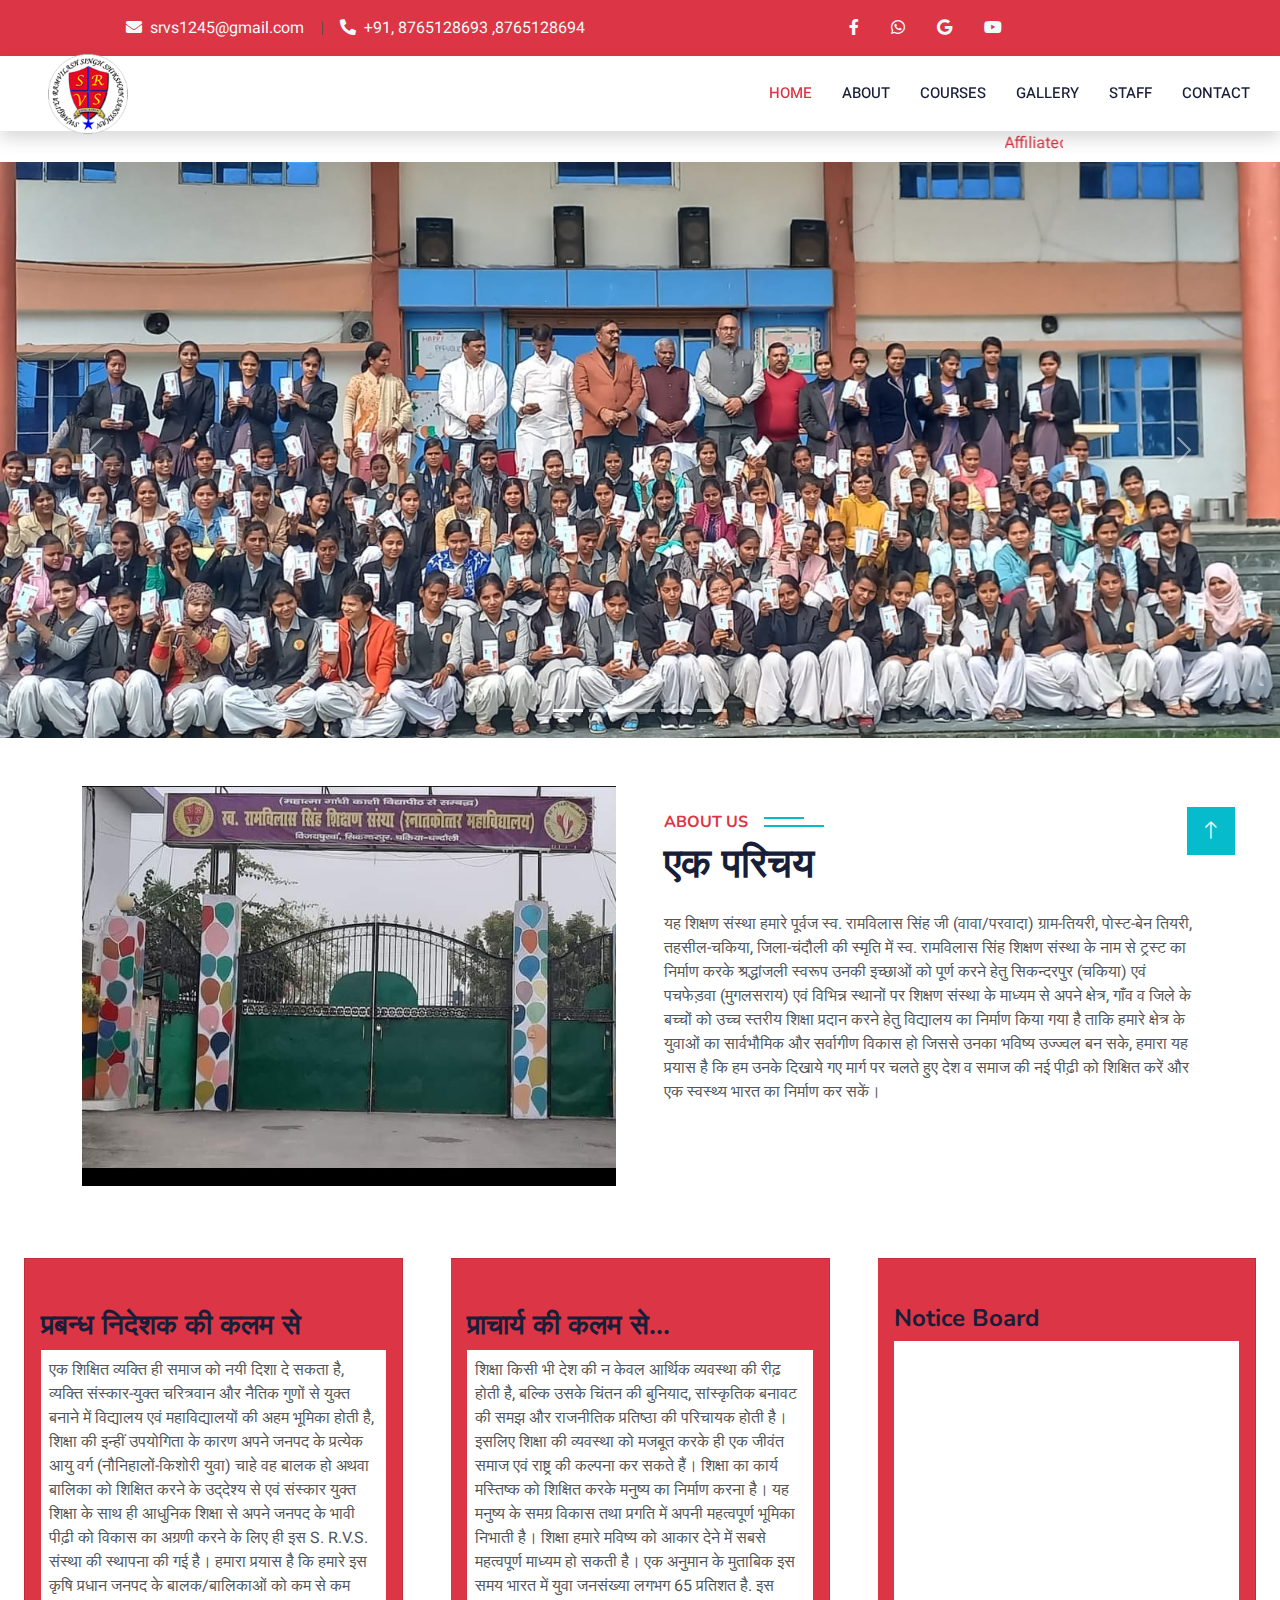
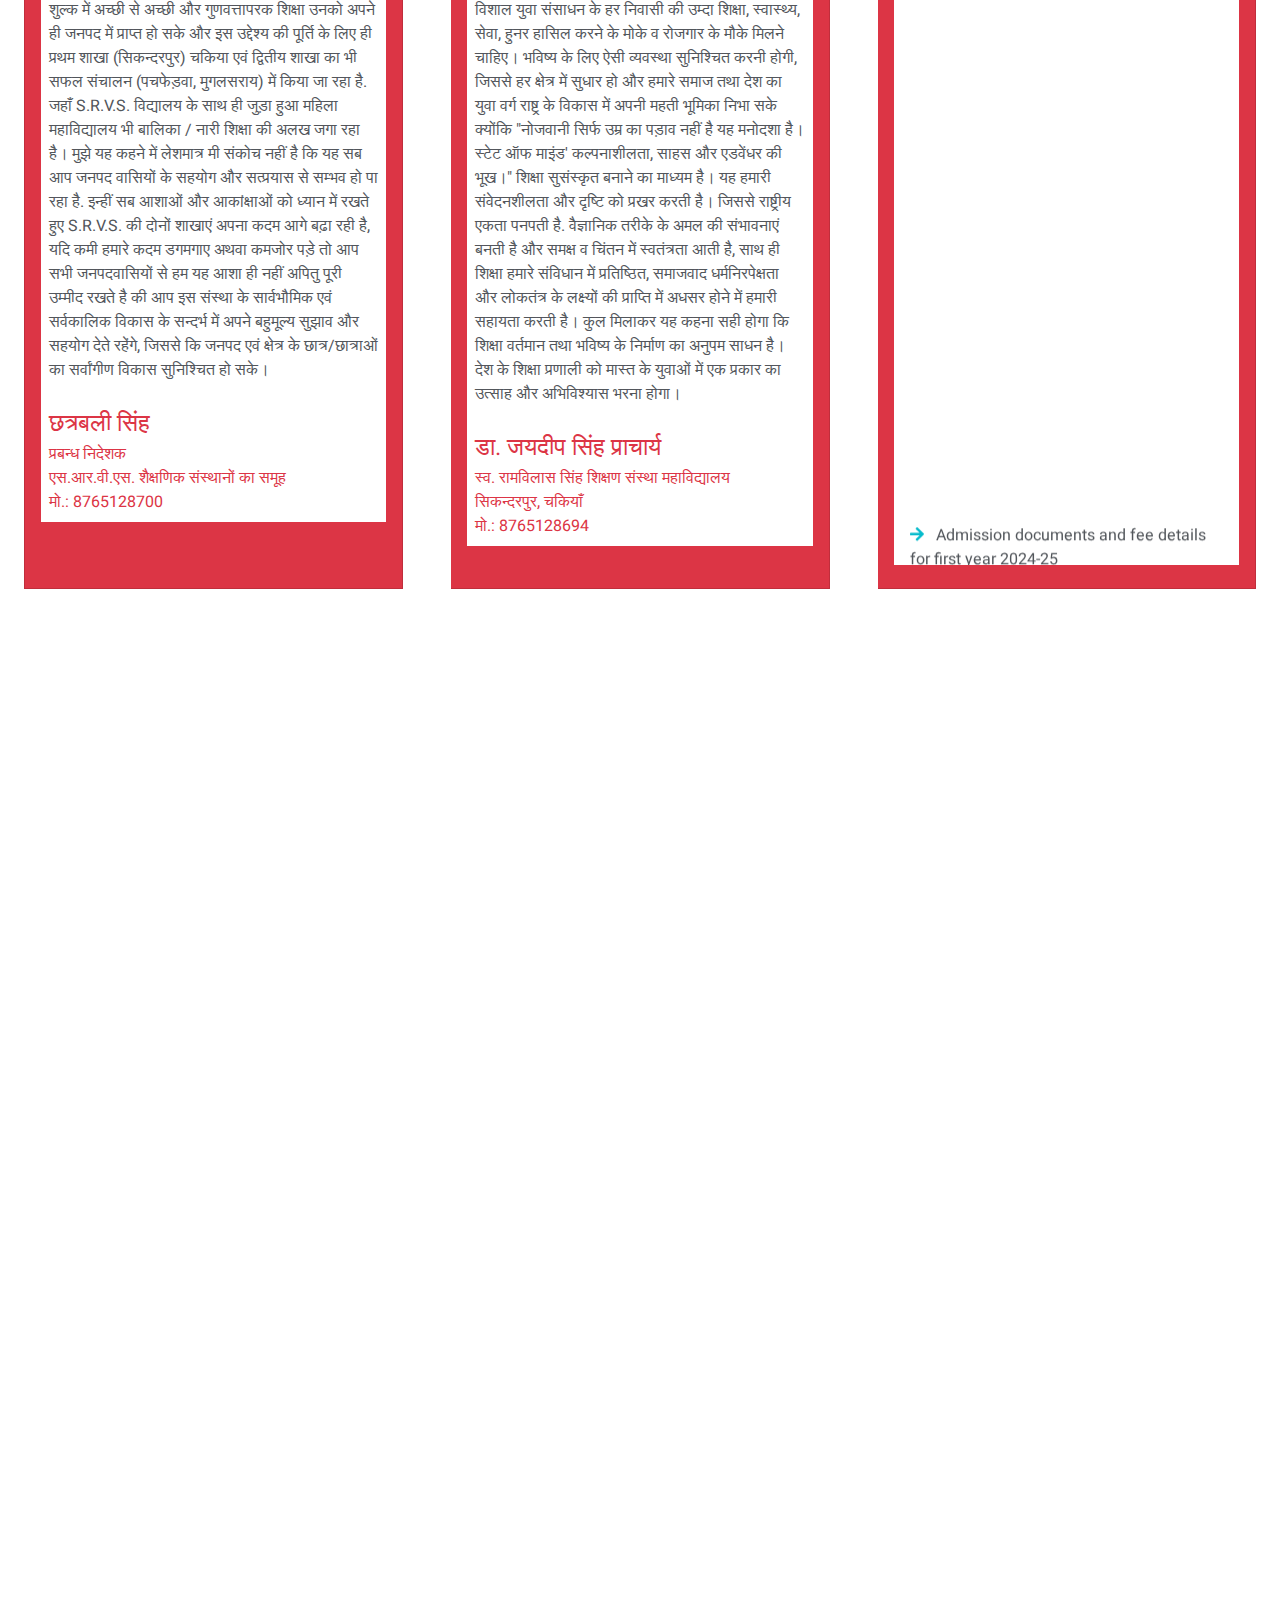
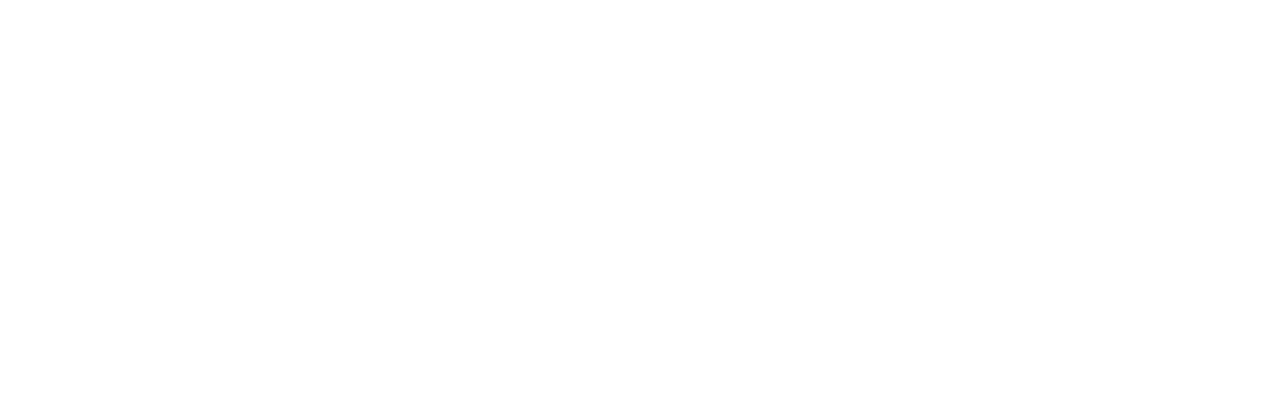
==== commit 5d633ac5: "index.html" ====
--- a/index.html
+++ b/index.html
@@ -183,6 +183,7 @@
                 <div class="col-lg-6 wow fadeInUp" data-wow-delay="0.1s" style="min-height: 400px;">
                     <div class="position-relative h-100">
                         <img class="img-fluid position-absolute w-100 h-100" src="img/about.jpeg" alt="" style="object-fit: cover;">
+                    
                     </div>
                 </div>
                 <div class="col-lg-6 wow fadeInUp" data-wow-delay="0.3s">
@@ -431,19 +432,19 @@
                 </div>
                 <div class="col-lg-4 col-md-6">
                     <h4 class="text-white mb-3">Quick Link</h4>
-                    <a class="btn btn-link" href="">Home</a>
-                    <a class="btn btn-link" href="">About</a>
-                    <a class="btn btn-link" href="">Courses</a>
-                    <a class="btn btn-link" href="">Gallery</a>
-                    <a class="btn btn-link" href="">Staff</a>
+                    <a class="btn btn-link" href="index.html">Home</a>
+                    <a class="btn btn-link" href="about.html">About</a>
+                    <a class="btn btn-link" href="courses.html">Courses</a>
+                    <a class="btn btn-link" href="gallery.html">Gallery</a>
+                    <a class="btn btn-link" href="staff.html">Staff</a>
                   
                     </div>
                
                 <div class="col-lg-4 col-md-6">
                     <h4 class="text-white mb-3">Contact</h4>
-                    <p class="mb-2"><i class="fa fa-map-marker-alt me-3"></i>Srvs mahavidyalay sikandarpur (U.P)</p>
-                    <p class="mb-2"><i class="fa fa-phone-alt me-3"></i>+91, 8765128693 ,8765128694</p>
-                    <p class="mb-2"><i class="fa fa-envelope me-3"></i>srvs1245@gmail.com</p>
+                    <p class="mb-2"> <a href="https://www.google.com/maps/embed?pb=!1m18!1m12!1m3!1d3613.4602217482775!2d83.19272617494279!3d25.08627792778256!2m3!1f0!2f0!3f0!3m2!1i1024!2i768!4f13.1!3m3!1m2!1s0x398e40fcc83caa85%3A0xfbc6a4ce11f3615d!2sSRVS%20LAW%20COLLEGE!5e0!3m2!1sen!2sin!4v1717845394234!5m2!1sen!2sin" class="text-light"><i class="fa fa-map-marker-alt me-3"></i>Srvs mahavidyalay sikandarpur (U.P)</a></p>
+                    <p class="mb-2"><a href="tel:+91,8765128693 ,8765128694" class="text-light"><i class="fa fa-phone-alt me-3"></i>+91, 8765128693 ,8765128694</a></p>
+                    <p class="mb-2"><a href="mailto:srvs1245@gmail.com" class="text-light"><i class="fa fa-envelope me-3"></i>srvs1245@gmail.com</a></p>
                     <br>
                     <div class="d-flex pt-2">
                         <a class="text-light px-3" href="https://www.facebook.com/srvsheadoffice">
@@ -476,7 +477,7 @@
                     </div>
                     <div class="col-md-6 text-center text-md-end">
                         <div class="footer-menu">
-                           
+                            
                         </div>
                     </div>
                 </div>
@@ -484,7 +485,6 @@
         </div>
     </div>
     <!-- Footer End -->
-
 
     <!-- Back to Top -->
     <a href="#" class="btn btn-lg btn-primary btn-lg-square back-to-top"><i class="bi bi-arrow-up"></i></a>
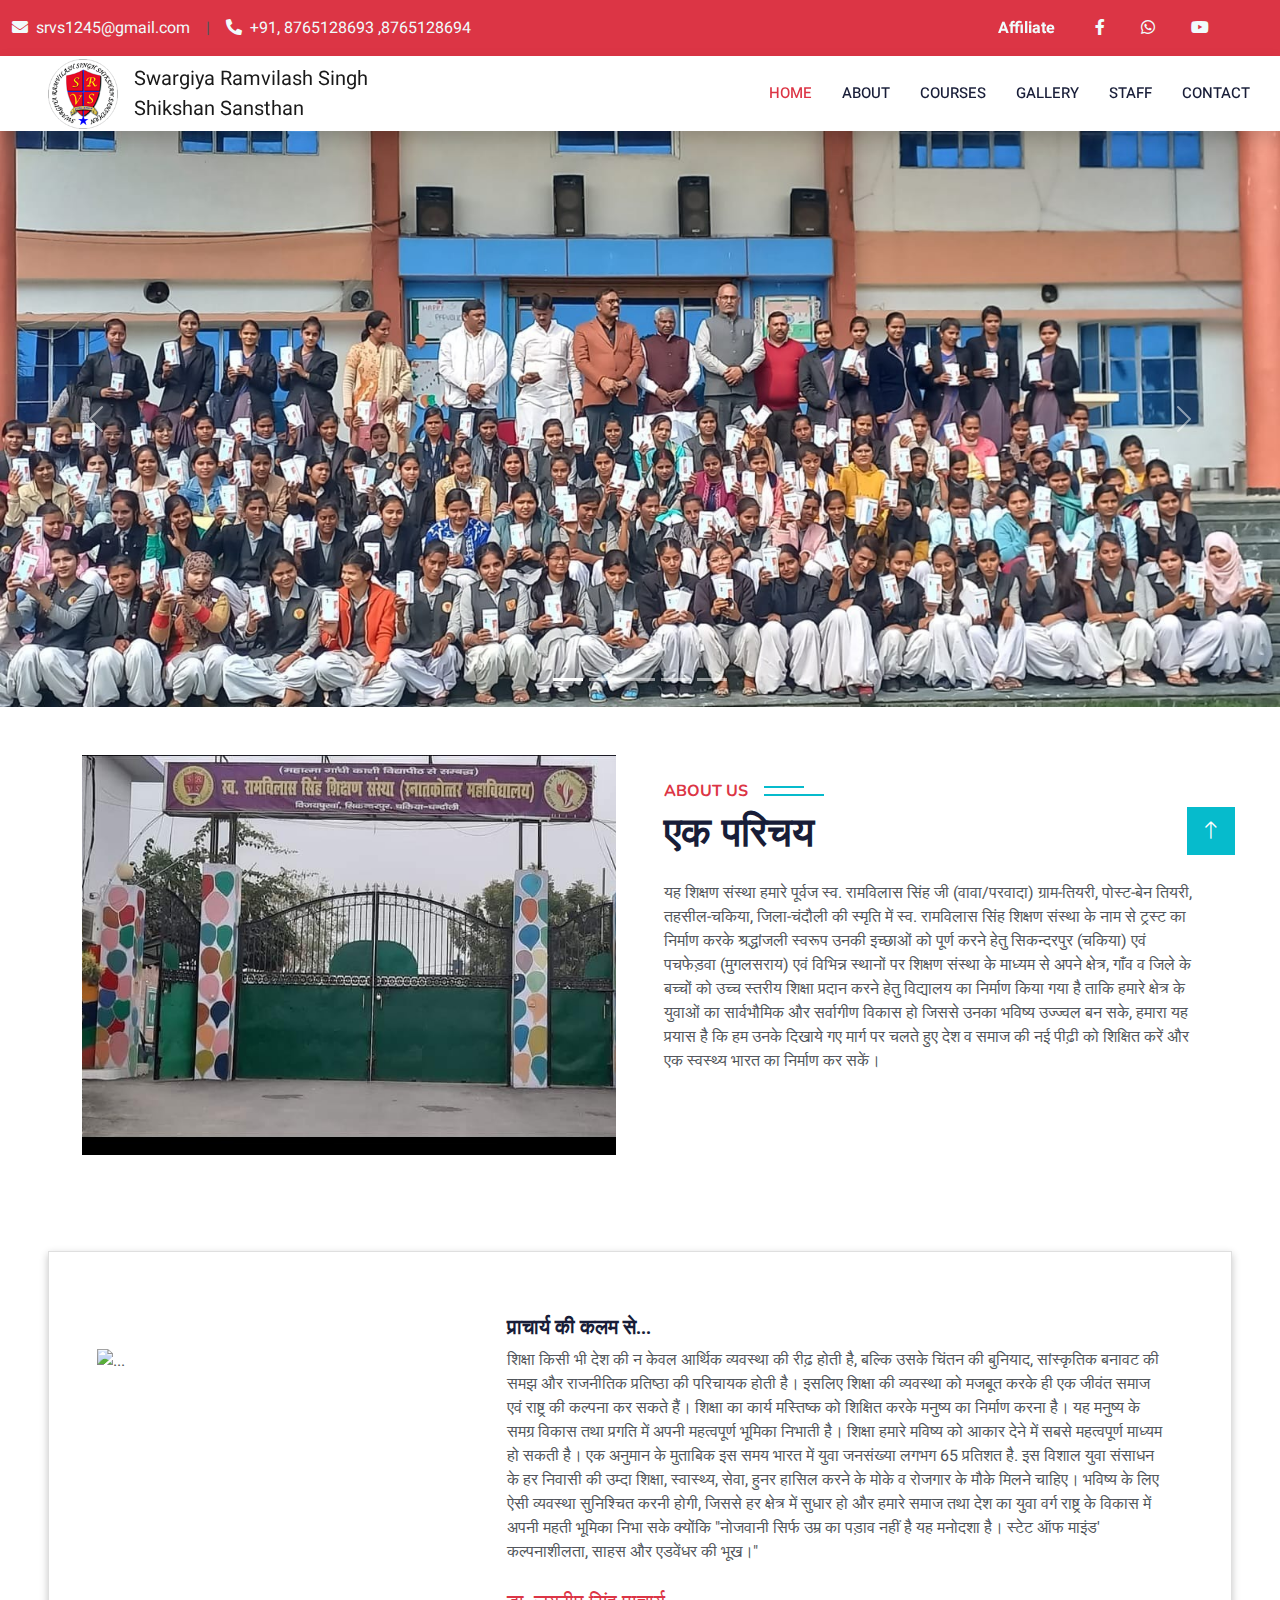
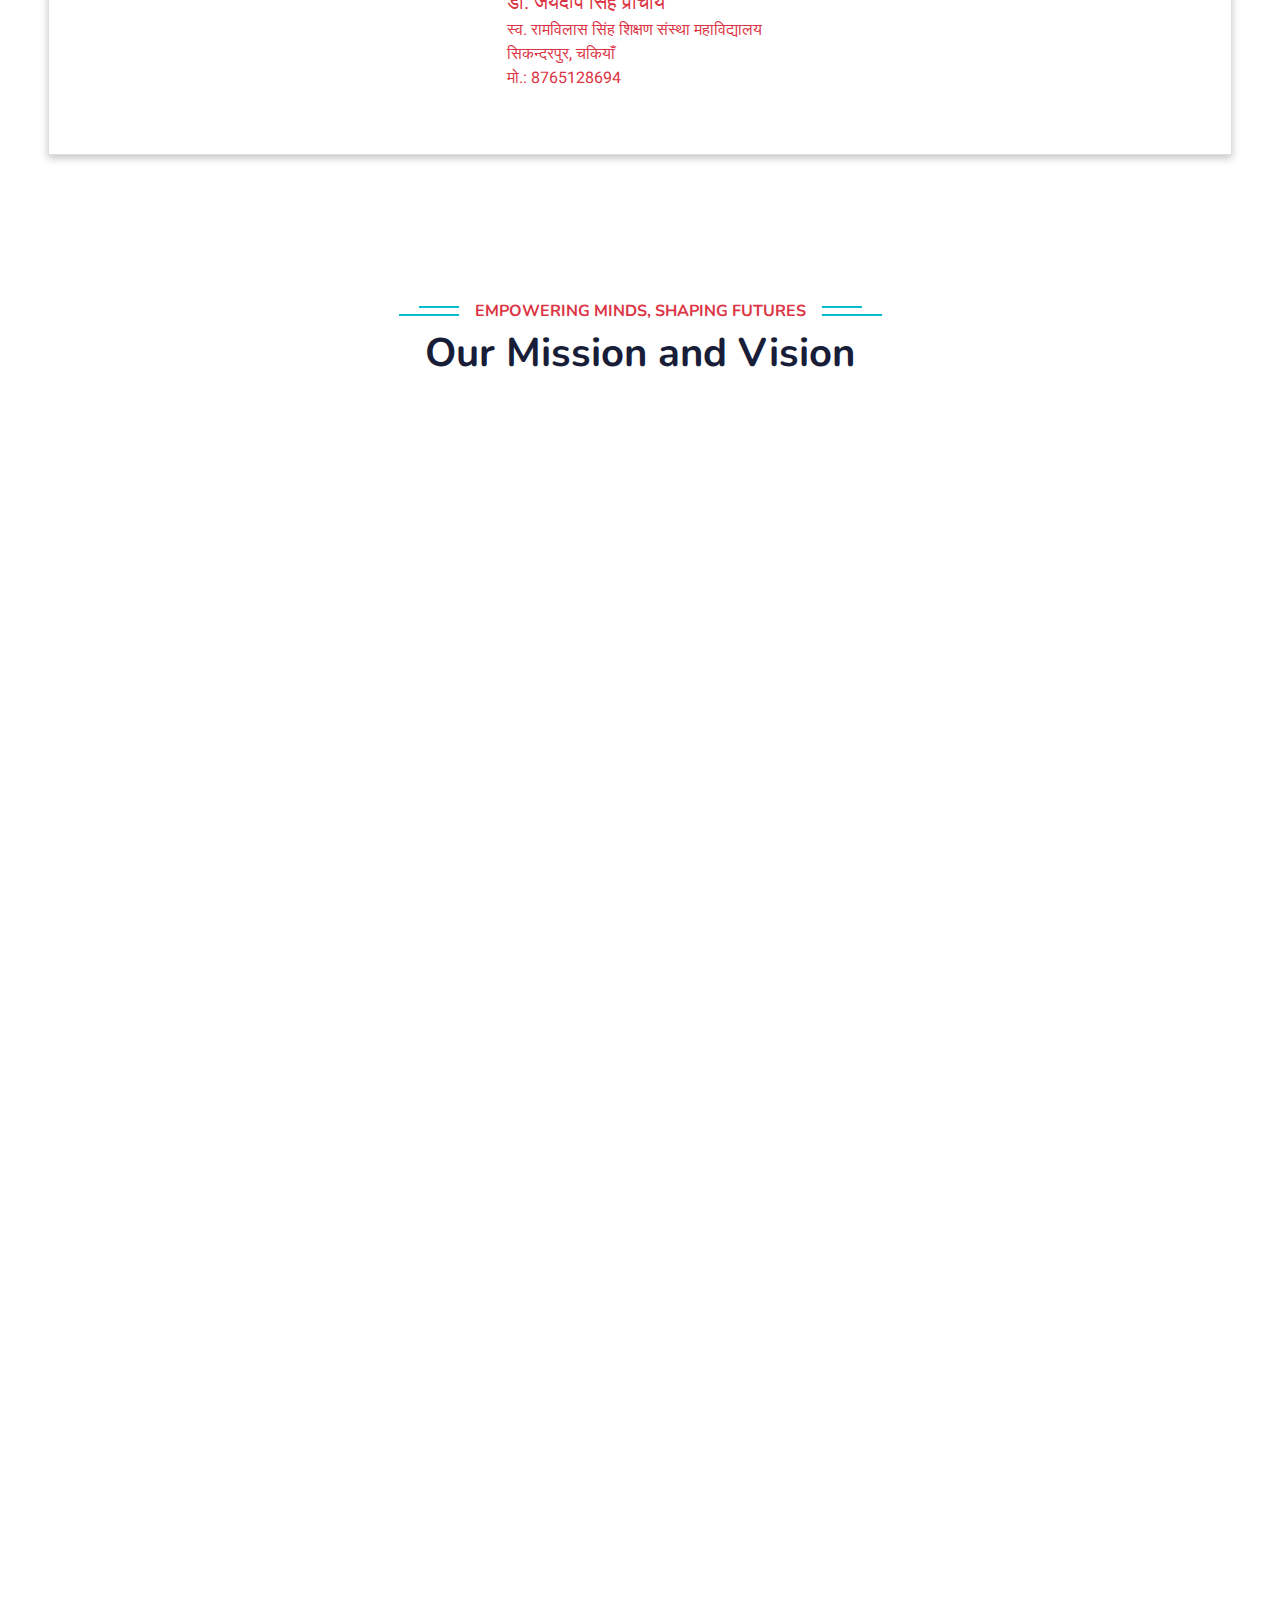
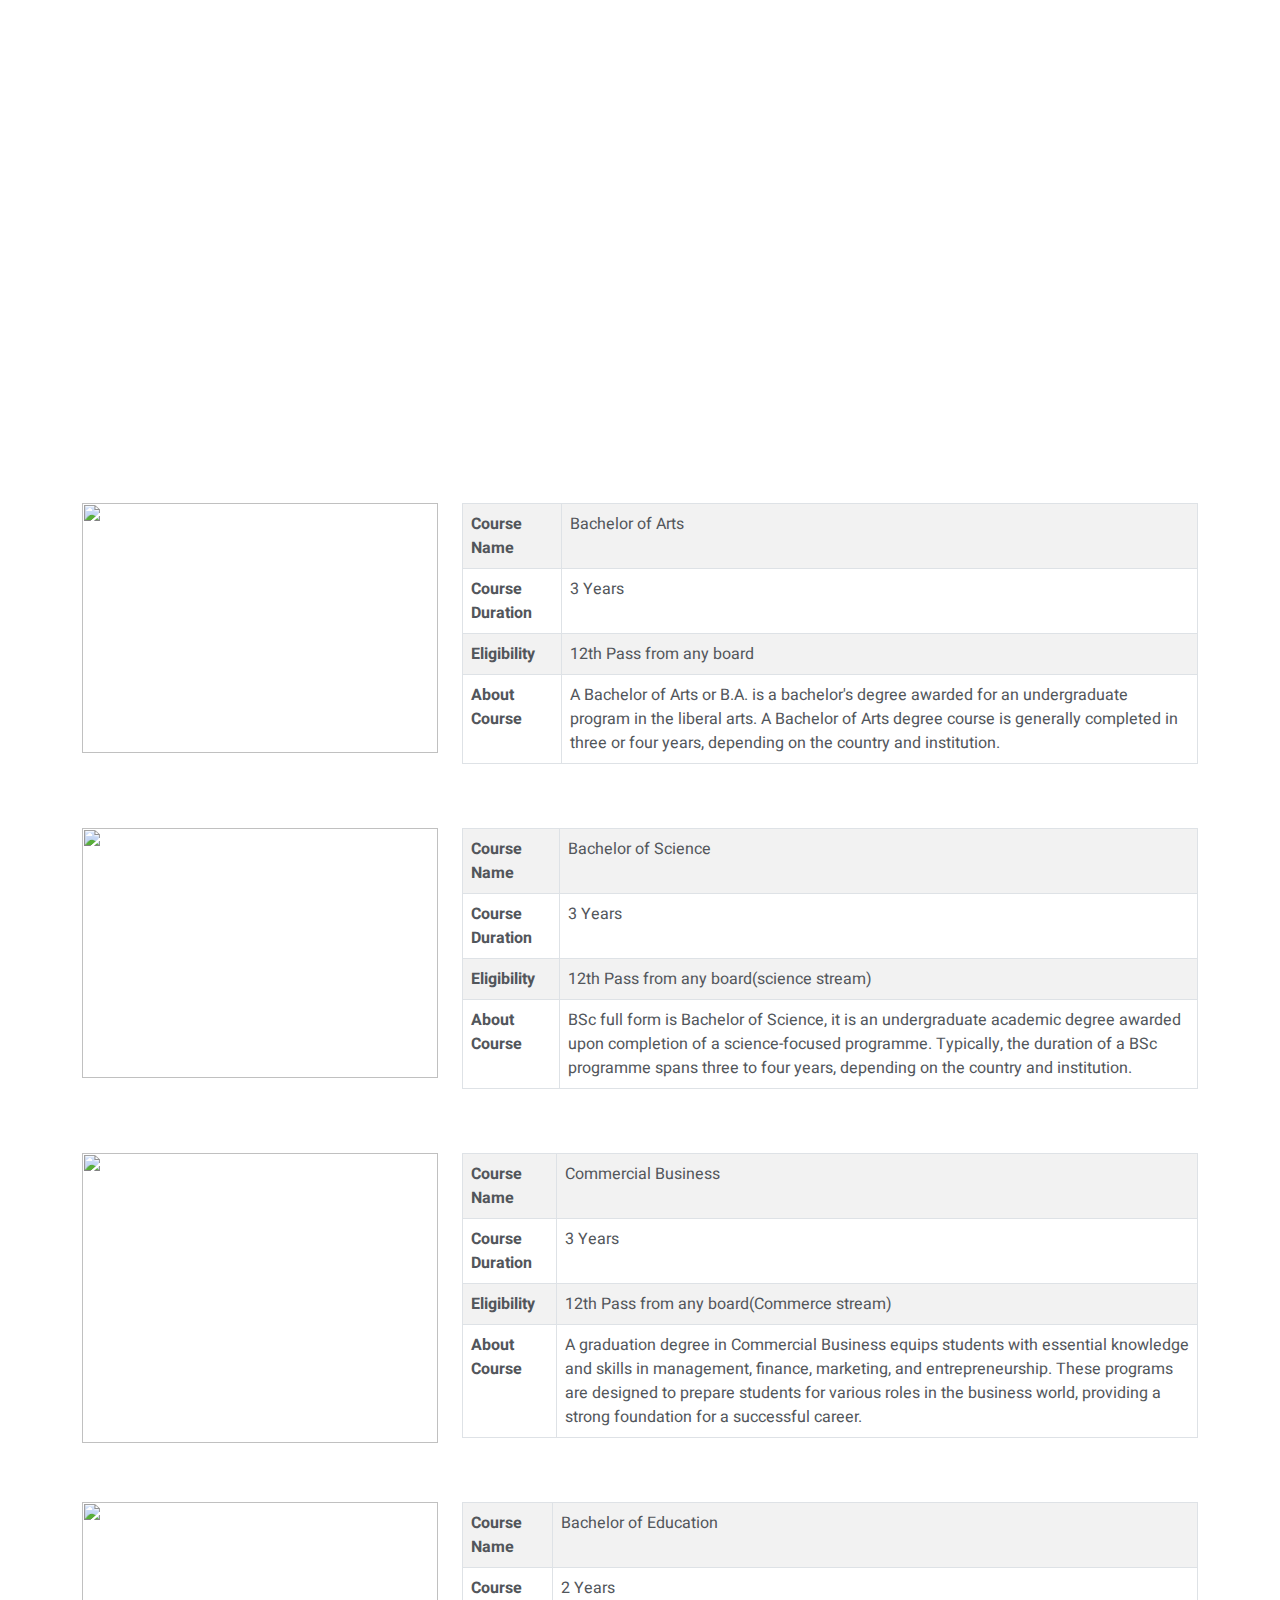
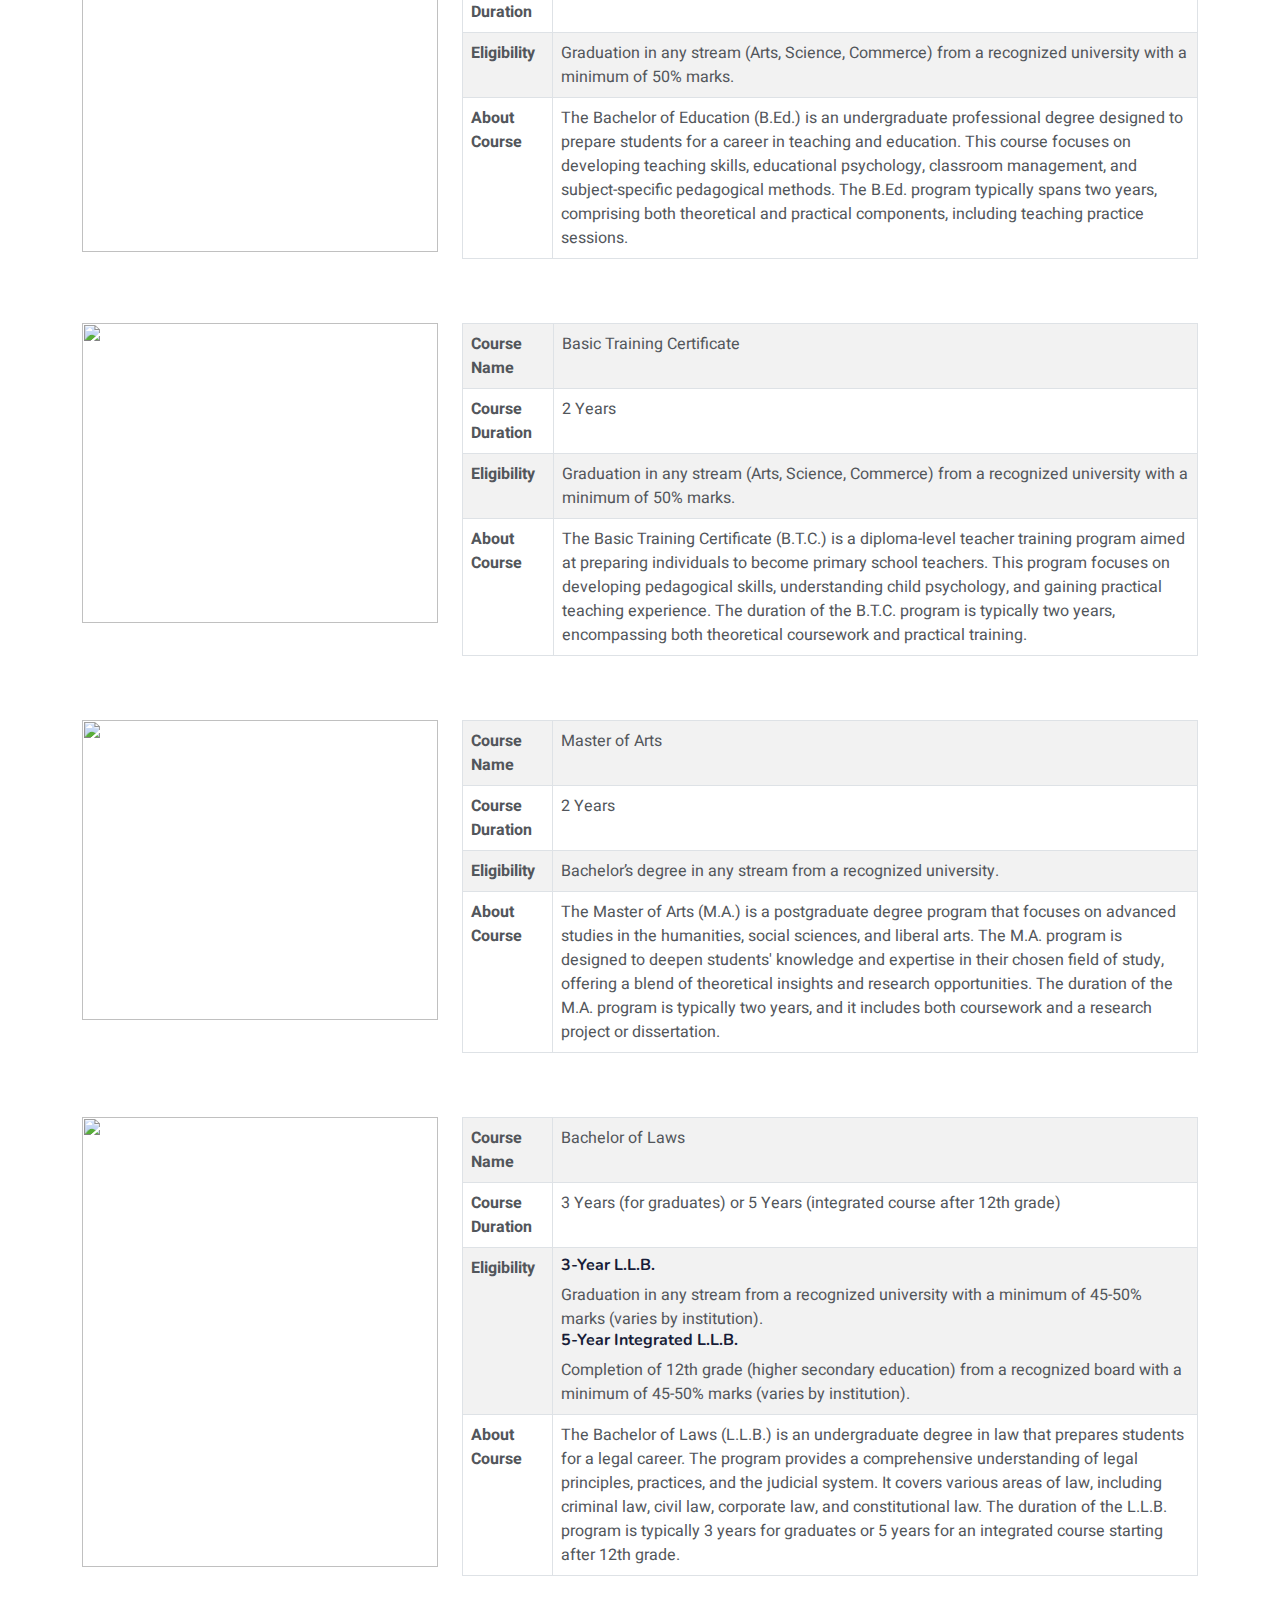
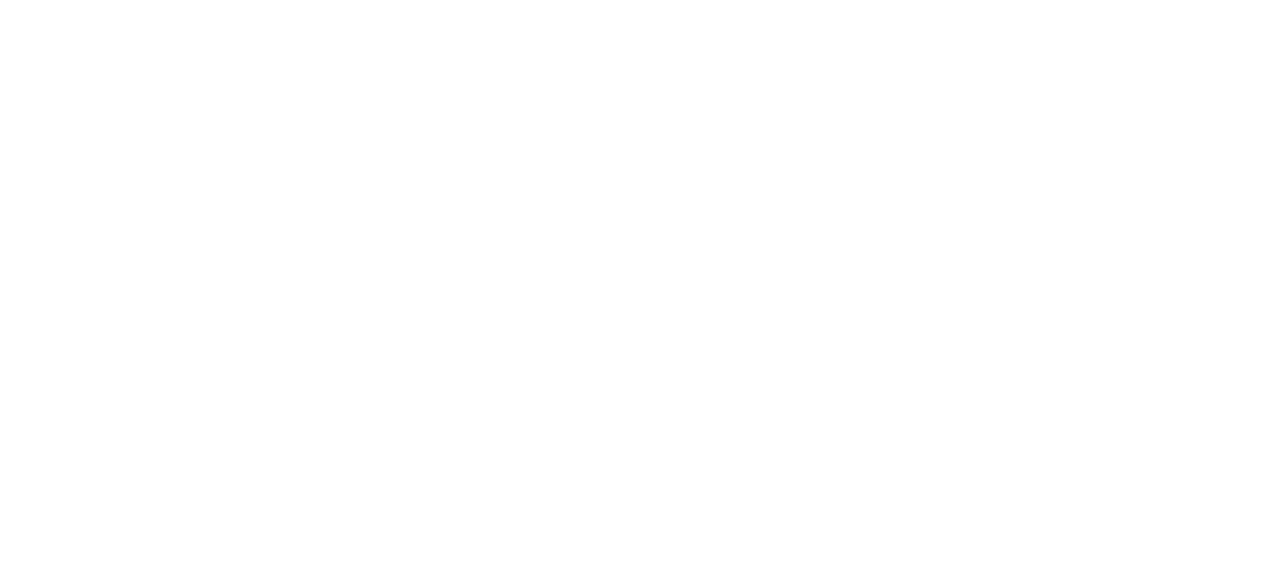
==== commit ba18423e: "index.html" ====
--- a/index.html
+++ b/index.html
@@ -29,6 +29,19 @@
 
     <!-- Template Stylesheet -->
     <link href="css/style.css" rel="stylesheet">
+<style>
+
+    .missionvision:hover{
+        background-color: aqua;
+        color: white;
+      
+    }
+
+    
+</style>
+
+
+
 </head>
 
 <body>
@@ -44,17 +57,24 @@
 
            <!-- Topbar Start -->
            <div class="container-fluid bg-danger pt-3 d-none d-lg-block ">
-            <div class="container">
+           
                 <div class="row" >
-                    <div class="col-lg-6 text-center text-lg-left mb-2 mb-lg-0">
-                        <div class="d-inline-flex align-items-center">
+
+                    
+                    <div class="col-sm-5 text-left text-lg-left mb-2 mb-lg-0">
+                        <div class="d-inline-flex align-items-left">
                             <p class="text-light"><a href="mailto:srvs1245@gmail.com" class="text-light"><i class="fa fa-envelope me-2 text-light"></i>srvs1245@gmail.com</a></p>
                             <p class="text-body px-3">|</p>
                             <p class="text-light"> <a href="tel:+91, 8765128693 ,8765128694" class="text-light"><i class="fa fa-phone-alt me-2 text-light"></i>+91, 8765128693 ,8765128694</a></p>
                         </div>
                     </div>
-                    <div class="col-lg-6 text-center text-lg-right">
-                        <div class="d-inline-flex align-items-center">
+                    <div class="col-sm-5 text-right ">
+                        <marquee>
+                            <span class=" text-light"><b>Affiliated to &nbsp;: &nbsp;&nbsp;&nbsp; M.G.K.V.P. Varanasi</b> </span> 
+                         </marquee>
+                    </div>
+                    <div class="col-sm-2 text-right ">
+                        
                             <a class="text-light px-3" href="https://www.facebook.com/srvsheadoffice">
                                 <i class="fab fa-facebook-f"></i>
                             </a>
@@ -62,23 +82,26 @@
                                 <i class="fab fa-whatsapp"></i>
                             </a>
                            
-                            <a class="text-light px-3" href="https://www.google.com/">
-                                <i class="fab fa-google"></i>
-                            </a>
+                            
                             <a class="text-light px-3" href="https://www.youtube.com/@SRVSMAHAVIDYALYASIKANDER-ys7gk">
                                 <i class="fab fa-youtube"></i>
                             </a>
-                        </div>
-                    </div>
-                </div>
-            </div>
+                    
+
+
+                        
+                    </div>
+                </div>
+            
         </div>
         <!-- Topbar End -->
 
     <!-- Navbar Start -->
-    <nav class="navbar navbar-expand-lg bg-white navbar-light shadow sticky-top p-0">
+    <nav class="navbar navbar-expand-lg bg-white navbar-light shadow sticky-top p-0 ">
         <a href="index.html" class="navbar-brand d-flex align-items-center px-4 px-lg-5">
-           <img src="img/srvslogo.png" alt="" style="height: 80px;">
+           <img src="img/srvslogo.png" alt="" style="height: 70px;">
+           <p class="pt-3 ps-3"> Swargiya Ramvilash Singh <br> Shikshan Sansthan</p>
+        
         </a>
         <button class="navbar-toggler ms-auto" type="button" data-bs-toggle="offcanvas"
         data-bs-target="#offcanvasExample" aria-controls="offcanvasExample"
@@ -104,7 +127,8 @@
     <div class="offcanvas offcanvas-start" tabindex="-1" id="offcanvasExample" aria-labelledby="offcanvasExampleLabel">
         <div class="offcanvas-header">
             <img  class="img-fluid" src="img/srvslogo.png" alt="" style="height: 70px;">
-       
+            <p class="pt-3 ps-3"> Swargiya Ramvilash Singh <br> Shikshan Sansthan</p>
+        
           <button type="button" class="btn-close text-reset" data-bs-dismiss="offcanvas" aria-label="Close"></button>
         </div>
         <div class="offcanvas-body">
@@ -121,17 +145,11 @@
          
         </div>
       </div>
-    <!-- Navbar End -->
-
-    <div class="row">
-        <div class="col-sm-2"></div>
-        <div class="col-sm-8">
-            <marquee>
-               <span class=" text-danger"> Affiliated to &nbsp;: &nbsp;&nbsp;&nbsp; M.G.K.V.P. Varanasi</span> 
-            </marquee>
-        </div>
-        <div class="col-sm-2"></div>
-    </div>
+   
+
+
+
+
     <!-- Carousel Start -->
     <div id="carouselExampleIndicators" class="carousel slide" data-bs-ride="carousel">
         <div class="carousel-indicators">
@@ -182,8 +200,9 @@
             <div class="row g-5">
                 <div class="col-lg-6 wow fadeInUp" data-wow-delay="0.1s" style="min-height: 400px;">
                     <div class="position-relative h-100">
+
                         <img class="img-fluid position-absolute w-100 h-100" src="img/about.jpeg" alt="" style="object-fit: cover;">
-                    
+                  
                     </div>
                 </div>
                 <div class="col-lg-6 wow fadeInUp" data-wow-delay="0.3s">
@@ -211,158 +230,157 @@
     </div>
     <!-- About End -->
 
-    <div class="row " style="background-color:;">
-        <div class="co-sm-12">
-  
-  
-          <div class="card-group">
-            <div class="card m-4 bg-danger">
-  
-              <div class="card-body">
-                <h3 class="card-title about"><br>प्रबन्ध निदेशक की कलम से</h3>
-                <p class="card-text p-2 about" style="background-color:white;">
+<!---------mESSAGE SECTION START-->
+
+<div class="card m-5" style="box-shadow: rgba(0, 0, 0, 0.24) 0px 3px 8px;">
+    <div class="row g-0">
+      <div class="col-md-4 p-5">
+        <br><br>
+        <img src="img/principal1.png" class="img-fluid rounded-start" alt="..." style="height: 300px;width: 300px;">
+      </div>
+      <div class="col-md-8 p-5">
+        <div class="card-body">
+          <h5 class="card-title">प्राचार्य की कलम से...</h5>
+          <p class="card-text">                     शिक्षा किसी भी देश की न केवल आर्थिक व्यवस्था की रीढ़ होती है, बल्कि उसके चिंतन की बुनियाद, सांस्कृतिक बनावट की समझ और राजनीतिक प्रतिष्ठा की परिचायक होती है। इसलिए शिक्षा की
                     
-
-                    एक शिक्षित व्यक्ति ही समाज को नयी दिशा दे सकता है, व्यक्ति संस्कार-युक्त चरित्रवान और नैतिक गुणों से युक्त बनाने में विद्यालय एवं महाविद्यालयों की अहम भूमिका होती है, शिक्षा की इन्हीं उपयोगिता के कारण अपने जनपद के प्रत्येक आयु वर्ग (नौनिहालों-किशोरी युवा) चाहे वह बालक हो
+            व्यवस्था को मजबूत करके ही एक जीवंत समाज एवं राष्ट्र की कल्पना कर सकते हैं।
+            
+            शिक्षा का कार्य मस्तिष्क को शिक्षित करके मनुष्य का निर्माण करना है। यह मनुष्य के समग्र विकास
+            
+            तथा प्रगति में अपनी महत्वपूर्ण भूमिका निभाती है। शिक्षा हमारे मविष्य को आकार देने में सबसे महत्वपूर्ण माध्यम हो सकती है। एक अनुमान के मुताबिक इस समय भारत में युवा जनसंख्या लगभग 65 प्रतिशत है. इस विशाल युवा संसाधन के हर निवासी की उम्दा शिक्षा, स्वास्थ्य, सेवा, हुनर हासिल करने के मोके व रोजगार के मौके मिलने चाहिए। भविष्य के लिए ऐसी व्यवस्था सुनिश्चित करनी होगी, जिससे हर क्षेत्र में सुधार हो और हमारे समाज तथा देश का युवा वर्ग राष्ट्र के विकास में अपनी महती भूमिका निभा सके क्योंकि "नोजवानी सिर्फ उम्र का पड़ाव नहीं है यह मनोदशा है। स्टेट ऑफ माइंड' कल्पनाशीलता, साहस और एडवेंधर की भूख।"
+            
+            <!-- शिक्षा सुसंस्कृत बनाने का माध्यम है। यह हमारी संवेदनशीलता और दृष्टि को प्रखर करती है। जिससे राष्ट्रीय एकता पनपती है. वैज्ञानिक तरीके के अमल की संभावनाएं बनती है और समक्ष व चिंतन में स्वतंत्रता आती है, साथ ही शिक्षा हमारे संविधान में प्रतिष्ठित, समाजवाद धर्मनिरपेक्षता और लोकतंत्र के लक्ष्यों की प्राप्ति में अधसर होने में हमारी सहायता करती है। -->
+            
+            <!-- कुल मिलाकर यह कहना सही होगा कि शिक्षा वर्तमान तथा भविष्य के निर्माण का अनुपम साधन है। देश के शिक्षा प्रणाली को मास्त के युवाओं में एक प्रकार का उत्साह और अभिविश्यास भरना होगा। --->
+            <!-- <a href="#" class="btn btn-primary">Read More</a> -->
+            <br><br>
+            <span class="text-right text-danger fs-5">   डा. जयदीप सिंह प्राचार्य
+            </span><br>
+            <span class="text-right text-danger">स्व. रामविलास सिंह शिक्षण संस्था महाविद्यालय</span><br>
+            <span class="text-right  text-danger"> सिकन्दरपुर, चकियाँ</span><br>
+            <span class="text-right  text-danger">मो.: 8765128694</span>   
+             </p>
+        
+        </div>
+      </div>
+    </div>
+  </div>
+
+
+<!--------MESSAGE SECTION END-->
+
+
+
+   
+
+    <!-- Service Start -->
+     <div class="vision">
+    <div class="container-fluid py-5">
+        <div class="container pt-5 pb-3">
+            <div class="text-center mb-3 pb-3">
+                <h6 class="section-title bg-white text-center text-danger px-3">Empowering Minds, Shaping Futures</h6>
+
+                <h1>Our Mission and Vision</h1>
+            </div>
+
+            <div class="row g-3">
+                <div class="col-lg-4 col-sm-6 wow fadeInUp" data-wow-delay="0.1s">
+                    <div class="service-item text-center pt-3" style="box-shadow: rgba(0, 0, 0, 0.24) 0px 3px 8px;">
+                        <div class="p-4">
+                            <i class="fa fa-3x fa-graduation-cap text-primary mb-4"></i>
+                            <h5 class="mb-2 ">Educational Excellence</h5>
+                            <p class="m-0 text-start ">
+                                Innovative curriculum, expert faculty, critical thinking, practical skills, student-centered learning, personalized support for holistic development.</p>
+                        </div>
+                    </div>
+                </div>
+                <div class="col-lg-4 col-sm-6 wow fadeInUp" data-wow-delay="0.3s">
+                    <div class="service-item text-center pt-3" style="box-shadow: rgba(0, 0, 0, 0.24) 0px 3px 8px;">
+                        <div class="p-4">
+                            <i class="fa fa-3x fa-book-open text-primary mb-4"></i>
+                           
+                            <h5 class="mb-2">Research and Innovation</h5>
+                            <p class="m-0 text-start">We drive cutting-edge research, foster collaboration, and provide state-of-the-art facilities to advance knowledge and innovation across disciplines.</p>
+                        
+                        </div>
+                    </div>
+                </div>
+                <div class="col-lg-4 col-sm-6 wow fadeInUp" data-wow-delay="0.5s">
+                    <div class="service-item text-center pt-3" style="box-shadow: rgba(0, 0, 0, 0.24) 0px 3px 8px;">
+                        <div class="p-4">
+            
+                            
+                            <i class="fa fa-3x fa-home text-primary mb-4"></i>
+                            <h5 class="mb-2">Community Engagement</h5>
+                            <p class="m-0 text-start">
+                              
+    
+                       We impact locally and globally through service-learning, community partnerships, and initiatives addressing social, economic, and environmental challenges.</p>
+                       
+                        </div>
+                    </div>
+                </div>
+                
+            </div>
+            <BR><BR>
+
+            <div class="row g-3">
+                <div class="col-lg-4 col-sm-6 wow fadeInUp" data-wow-delay="0.1s">
+                    <div class="service-item text-center pt-3" style="box-shadow: rgba(0, 0, 0, 0.24) 0px 3px 8px;">
+                        <div class="p-4">
+                           
+                            <i class="fa fa-3x fa-users text-primary mb-4"></i>
+                            <h5 class="mb-2">Student Development</h5>
+                        <p class="m-0 text-start">
+                           We are Explore academic resources, career guidance, mental health support, and extracurricular opportunities for holistic student &nbsp; development &nbsp; on &nbsp; our <br>college.</p>
+                    </div>
+                    </div>
+                </div>
+                
+                <div class="col-lg-4 col-sm-6 wow fadeInUp" data-wow-delay="0.5s">
+                    <div class="service-item text-center pt-3" style="box-shadow: rgba(0, 0, 0, 0.24) 0px 3px 8px;">
+                        <div class="p-4">
+                            <i class="fa fa-3x fa-lightbulb text-primary mb-4"></i>
+                         
+                            <h5 class="mb-2">Technology and Innovation</h5>
+                        <p class="m-0 text-start"> Engage with cutting-edge tech labs, entrepreneurship programs, coding clubs, and innovation competitions fostering creativity and problem-solving on our college.</p>
                     
-                    अथवा बालिका को शिक्षित करने के उद्‌देश्य से एवं संस्कार युक्त शिक्षा के साथ ही आधुनिक शिक्षा से अपने जनपद के भावी पीढ़ी को विकास का अग्रणी करने के लिए ही इस S. R.V.S. संस्था की स्थापना की गई है। हमारा प्रयास है कि हमारे इस कृषि प्रधान जनपद के बालक/बालिकाओं को कम से कम शुल्क में अच्छी से अच्छी और गुणवत्तापरक शिक्षा उनको अपने ही जनपद में प्राप्त हो सके और इस उ‌द्देश्य की पूर्ति के लिए ही प्रथम शाखा (सिकन्दरपुर) चकिया एवं द्वितीय शाखा का भी सफल संचालन (पचफेड़वा, मुगलसराय) में किया जा रहा है. जहाँ S.R.V.S. विद्यालय के साथ ही जुड़ा हुआ महिला महाविद्यालय भी बालिका / नारी शिक्षा की अलख जगा रहा है। मुझे यह कहने में लेशमात्र मी संकोच नहीं है कि यह सब आप जनपद वासियों के सहयोग और सत्प्रयास से सम्भव हो पा रहा है. इन्हीं सब आशाओं और आकांक्षाओं को ध्यान में रखते हुए S.R.V.S. की दोनों शाखाएं अपना कदम आगे बढ़ा रही है, यदि कमी हमारे कदम डगमगाए अथवा कमजोर पड़े तो आप सभी जनपदवासियों से हम यह आशा ही नहीं अपितु पूरी उम्मीद रखते है की आप इस संस्था के सार्वभौमिक एवं सर्वकालिक विकास के सन्दर्भ में अपने बहुमूल्य सुझाव और सहयोग देते रहेंगे, जिससे कि जनपद एवं
-                    
-                    क्षेत्र के छात्र/छात्राओं का सर्वांगीण विकास सुनिश्चित हो सके।
-                    
-                   <br><br>
-                    <span class="text-end text-danger fs-4">  छत्रबली सिंह
-                    </span><br>
-                    <span class="text-end text-danger">प्रबन्ध निदेशक</span><br>
-                    <span class="text-end text-danger">एस.आर.वी.एस. शैक्षणिक संस्थानों का समूह</span><br>
-                    <span class="text-end text-danger">मो.: 8765128700</span>   
-                        
-                        
-                        
-                     
-            
-  
-                </p>
-  
-              </div>
-            </div>
-  
-            <!---principal massege-->
-            <div class="card m-4  bg-danger">
-             
-              <div class="card-body"> 
-                <h3 class="card-title about"><br> प्राचार्य की कलम से...</h3>
-                <p class="card-text p-2 about" style="background-color:white;">
-                    
-
-                   
-
-                    शिक्षा किसी भी देश की न केवल आर्थिक व्यवस्था की रीढ़ होती है, बल्कि उसके चिंतन की बुनियाद, सांस्कृतिक बनावट की समझ और राजनीतिक प्रतिष्ठा की परिचायक होती है। इसलिए शिक्षा की
-                    
-                    व्यवस्था को मजबूत करके ही एक जीवंत समाज एवं राष्ट्र की कल्पना कर सकते हैं।
-                    
-                    शिक्षा का कार्य मस्तिष्क को शिक्षित करके मनुष्य का निर्माण करना है। यह मनुष्य के समग्र विकास
-                    
-                    तथा प्रगति में अपनी महत्वपूर्ण भूमिका निभाती है। शिक्षा हमारे मविष्य को आकार देने में सबसे महत्वपूर्ण माध्यम हो सकती है। एक अनुमान के मुताबिक इस समय भारत में युवा जनसंख्या लगभग 65 प्रतिशत है. इस विशाल युवा संसाधन के हर निवासी की उम्दा शिक्षा, स्वास्थ्य, सेवा, हुनर हासिल करने के मोके व रोजगार के मौके मिलने चाहिए। भविष्य के लिए ऐसी व्यवस्था सुनिश्चित करनी होगी, जिससे हर क्षेत्र में सुधार हो और हमारे समाज तथा देश का युवा वर्ग राष्ट्र के विकास में अपनी महती भूमिका निभा सके क्योंकि "नोजवानी सिर्फ उम्र का पड़ाव नहीं है यह मनोदशा है। स्टेट ऑफ माइंड' कल्पनाशीलता, साहस और एडवेंधर की भूख।"
-                    
-                    शिक्षा सुसंस्कृत बनाने का माध्यम है। यह हमारी संवेदनशीलता और दृष्टि को प्रखर करती है। जिससे राष्ट्रीय एकता पनपती है. वैज्ञानिक तरीके के अमल की संभावनाएं बनती है और समक्ष व चिंतन में स्वतंत्रता आती है, साथ ही शिक्षा हमारे संविधान में प्रतिष्ठित, समाजवाद धर्मनिरपेक्षता और लोकतंत्र के लक्ष्यों की प्राप्ति में अधसर होने में हमारी सहायता करती है।
-                    
-                    कुल मिलाकर यह कहना सही होगा कि शिक्षा वर्तमान तथा भविष्य के निर्माण का अनुपम साधन है। देश के शिक्षा प्रणाली को मास्त के युवाओं में एक प्रकार का उत्साह और अभिविश्यास भरना होगा। 
-                    <!-- यह विश्वास होगा कि में कर सकता हूँ, हम सब कर सकते हैं और मास्त कर सकता है और इस विश्वास के लिए हमारी सभी युवाओं में अदम्य साहस होना चाहिए। अदम्य के दो अंग है, पहला अपना एक लक्ष्य
-                    
-                    बनाओ और दूसरा-उस पाने की दिशा में जुट जाओ। -->
-                    
-                   
-                    
-                    
-                    
-                    
-                   
-                   <br><br>
-                    <span class="text-end text-danger fs-4">   डा. जयदीप सिंह प्राचार्य
-                    </span><br>
-                    <span class="text-end text-danger">स्व. रामविलास सिंह शिक्षण संस्था महाविद्यालय</span><br>
-                    <span class="text-end text-danger"> सिकन्दरपुर, चकियाँ</span><br>
-                    <span class="text-end text-danger">मो.: 8765128694</span>   
-                        
-                        
-                        
-                     
-            
-  
-                </p>
-  
-           
-            </div>
-            </div>
-  
-            <!--notice board-->
-            <div class="card m-4 bg-danger">
-  
-              <div class="card-body">
-                <h4 class="card-title about"><br>Notice Board <br></h4>
-                <p class="card-text about ">
-                  <marquee direction="up" bgcolor="white" class="p-3">
-                    <i class="fa fa-arrow-right text-primary me-2"></i> Admission documents and fee details for first year 2024-25<br>
-  
-                    <i class="fa fa-arrow-right text-primary me-2"></i> Placement Result (DHOOT TRANSMISSION 19.04.2024)<br>
-  
-                    <i class="fa fa-arrow-right text-primary me-2"></i>Placement Result (YOKOHAMA 19 04.2024)<br>
-  
-                   
-  
-                    <i class="fa fa-arrow-right text-primary me-2"></i> दिनांक 19.04.2023 को संस्था में आयोजित होने वाले रोजगार मेला में प्रतिभाग हेतु रेजिस्ट्रेशन लिंक<br>
-  
-                    <i class="fa fa-arrow-right text-primary me-2"></i>दिनांक 19:04.2023 को संस्था में आयोजित होने वाले रोजगार मेला में प्रतिभाग हेतु रेजिस्ट्रेशन
-                    लिंक<br>
-  
-                    <i class="fa fa-arrow-right text-primary me-2"></i>शिकायत निवारण समिति (GRC)<br>
-  
-                    <i class="fa fa-arrow-right text-primary me-2"></i> Admission documents and fee details for first year 2024-25<br>
-  
-                    <i class="fa fa-arrow-right text-primary me-2"></i> Placement Result (DHOOT TRANSMISSION 19.04.2024)<br>
-  
-                    <i class="fa fa-arrow-right text-primary me-2"></i> Placement Result (YOKOHAMA 19 04.2024)<br>
-  
-                   
-  
-                    <i class="fa fa-arrow-right text-primary me-2"></i> दिनांक 19.04.2024 को संस्था में आयोजित होने वाले रोजगार मेला में प्रतिभाग हेतु रेजिस्ट्रेशन लिंक<br>
-  
-                    <i class="fa fa-arrow-right text-primary me-2"></i>दिनांक 19:04.2024 को संस्था में आयोजित होने वाले रोजगार मेला में प्रतिभाग हेतु रेजिस्ट्रेशन
-                    लिंक<br>
-  
-                    <i class="fa fa-arrow-right text-primary me-2"></i>शिकायत निवारण समिति (GRC)<br>
-                    <i class="fa fa-arrow-right text-primary me-2"></i>Admission documents and fee details for first year 2024-25<br>
-  
-                    <i class="fa fa-arrow-right text-primary me-2"></i> Placement Result (DHOOT TRANSMISSION 19.04.2024)<br>
-  
-                    <i class="fa fa-arrow-right text-primary me-2"></i> Placement Result (YOKOHAMA 19 04.2024)<br>
-  
-                   
-  
-                    <i class="fa fa-arrow-right text-primary me-2"></i> दिनांक 19.04.2024 को संस्था में आयोजित होने वाले रोजगार मेला में प्रतिभाग हेतु रेजिस्ट्रेशन लिंक<br>
-  
-                    <i class="fa fa-arrow-right text-primary me-2"></i>दिनांक 19:04.2024 को संस्था में आयोजित होने वाले रोजगार मेला में प्रतिभाग हेतु रेजिस्ट्रेशन
-                    लिंक<br>
-  
-                    <i class="fa fa-arrow-right text-primary me-2"></i>शिकायत निवारण समिति (GRC)<br>
-  
-  
-                  </marquee>
-                </p>
-              </div>
-            </div>
-          </div>
-        </div>
-  
-  
-  
-      </div>
+                        </div>
+                    </div>
+                </div>
+                <div class="col-lg-4 col-sm-6 wow fadeInUp" data-wow-delay="0.7s">
+                    <div class="service-item text-center pt-3" style="box-shadow: rgba(0, 0, 0, 0.24) 0px 3px 8px;">
+                        <div class="p-4">
+                            <i class="fa fa-3x fa-globe text-primary mb-4"></i>
+                            <h5 class="mb-2"> Global Opportunities</h5>
+                            <p class="m-0 text-start">
+                                We are  Discover study abroad programs, international internships, cultural exchanges, and global research opportunities to broaden horizons on our college .</p>
+                       </div>
+                    </div>
+                </div>
+            </div>
+
+
+
+
+        </div>
+    </div>
+    </div>
+    <!-- Service End -->
+
+
+
+
+
+
+
+
 
     <!-- Categories Start -->
     <div class="container-xxl py-5 category">
         <div class="container">
             <div class="text-center wow fadeInUp" data-wow-delay="0.1s">
-                <h6 class="section-title bg-white text-center text-primary px-3">Categories</h6>
+                <h6 class="section-title bg-white text-center text-danger px-3">Categories</h6>
                 <h1 class="mb-5">स्नातक पाठ्यक्रम</h1>
             </div>
             <div class="row g-3">
@@ -392,7 +410,7 @@
                                 <img class="img-fluid" src="img/commers.jpeg" alt="" style="height: 140px; width: 100%;">
                                 <div class="bg-white text-center position-absolute bottom-0 end-0 py-2 px-3" style="margin: 1px;">
                                     <h5 class="m-0">वाणिज्य संकाय</h5>
-                                    
+                                    <small class="text-primary">5 विषय</small>
                                 </div>
                             </a>
                         </div>
@@ -411,6 +429,265 @@
         </div>
     </div>
     <!-- Categories Start -->
+
+
+<!------courses start-->
+
+<div class="container">
+    <div class="row">
+        <div class="col-sm-12">
+            <div class="text-center wow fadeInUp" data-wow-delay="0.1s">
+                <h6 class="section-title bg-white text-center text-danger px-3">Empowering Your Future with Diverse and Dynamic Courses</h6>
+                <h1 class="mb-5">Our Courses</h1>
+       <div>
+        <button  id="C1" class="btn btn-danger ps-3 pe-3">B.A. </button>
+        <button  id="C2" class="btn btn-danger ps-3 pe-3">B.Sc.</button>
+        <button id="C3" class="btn btn-danger ps-3 pe-3">C.B.</button>
+        <button id="C4" class="btn btn-danger ps-3 pe-3">B.Ed.</button>
+        <button id="C5" class="btn btn-danger ps-3 pe-3">B.T.C</button>
+        <button id="C6" class="btn btn-danger ps-3 pe-3">M.A.</button>
+        <button id="C7" class="btn btn-danger ps-3 pe-3">L.L.B.</button>
+
+
+       </div>
+
+            </div> 
+        </div>
+    </div>
+    <div class="row">
+        <!--first courses-->
+        <div class='container'>
+        <div id='Table1' class='row mt-5'>
+        <div class='CourseImgDisappear col-lg-4 col-md-12 col-12'>
+        <img src='img/BA.jpg' style='width:100%;height:250px;'/>
+        </div>
+        <div class='col-lg-8 col-md-12 col-12'>
+        <table class='table table-striped table-bordered'>
+        <tr>
+        <th>Course Name</th>
+        <td>Bachelor of Arts</td>
+        </tr>
+        <tr>
+        <th>Course Duration</th>
+        <td>3 Years</td>
+        </tr>
+        <tr>
+        <th>Eligibility</th>
+        <td>12th Pass from any board</td>
+        </tr>
+        <tr>
+        <th>About Course</th>
+        <td>A Bachelor of Arts or B.A. is a bachelor's degree awarded for an undergraduate program in the liberal arts. A Bachelor of Arts degree course is generally completed in three or four years, depending on the country and institution.</td>
+        </tr>
+        </table>
+        </div>
+        </div>
+        <!--end first course-->
+        
+        <!--second course-->
+        <div id='Table2' class='row mt-5'>
+        <div class='CourseImgDisappear col-lg-4 col-md-12 col-12'>
+        <img src='img/bsc.png' style='width:100%;height:250px;'/>
+        </div>
+        <div class='col-lg-8 col-md-12 col-12'>
+        <table class='table table-striped table-bordered'>
+        <tr>
+        <th>Course Name</th>
+        <td>Bachelor of Science</td>
+        </tr>
+        <tr>
+        <th>Course Duration</th>
+        <td>3 Years</td>
+        </tr>
+        <tr>
+        <th>Eligibility</th>
+        <td>12th Pass from any board(science stream)</td>
+        </tr>
+        <tr>
+        <th>About Course</th>
+        <td>BSc full form is Bachelor of Science, it is an undergraduate academic degree awarded upon completion of a science-focused programme. Typically, the duration of a BSc programme spans three to four years, depending on the country and institution.</td>
+        </tr>
+        </table>
+        </div>
+        </div>
+        <!--end second course-->
+        
+        <!--third course-->
+        <div id='Table3' class='row mt-5'>
+        <div class='CourseImgDisappear col-lg-4 col-md-12 col-12'>
+        <img src='img/CB.jfif' style='width:100%;height:290px;'/>
+        </div>
+        <div class='col-lg-8 col-md-12 col-12'>
+        <table class='table table-striped table-bordered'>
+        <tr>
+        <th>Course Name</th>
+        <td>Commercial Business</td>
+        </tr>
+        <tr>
+        <th>Course Duration</th>
+        <td>3 Years</td>
+        </tr>
+        <tr>
+        <th>Eligibility</th>
+        <td>12th Pass from any board(Commerce stream)</td>
+        </tr>
+        <tr>
+        <th>About Course</th>
+        <td>A graduation degree in Commercial Business equips students with essential knowledge and skills in management, finance, marketing, and entrepreneurship. These programs are designed to prepare students for various roles in the business world, providing a strong foundation for a successful career.</td>
+        </tr>
+        </table>
+        </div>
+        </div>
+        <!--end third course-->
+        
+        <!--fourth course-->
+        <div id='Table4' class='row mt-5'>
+        <div class='CourseImgDisappear col-lg-4 col-md-12 col-12'>
+        <img src='img/BEd.png' style='width:100%;height:350px;'/>
+        </div>
+        <div class='col-lg-8 col-md-12 col-12'>
+        <table class='table table-striped table-bordered'>
+        <tr>
+        <th>Course Name</th>
+        <td>Bachelor of Education</td>
+        </tr>
+        <tr>
+        <th>Course Duration</th>
+        <td>2 Years</td>
+        </tr>
+        <tr>
+        <th>Eligibility</th>
+        <td>Graduation in any stream (Arts, Science, Commerce) from a recognized university with a minimum of 50% marks.</td>
+        </tr>
+        <tr>
+        <th>About Course</th>
+        <td>The Bachelor of Education (B.Ed.) is an undergraduate professional degree designed to prepare students for a career in teaching and education. This course focuses on developing teaching skills, educational psychology, classroom management, and subject-specific pedagogical methods. The B.Ed. program typically spans two years, comprising both theoretical and practical components, including teaching practice sessions.</td>
+        </tr>
+        </table>
+        </div>
+        </div>
+        <!--end fourth course-->
+
+
+        
+        <!-- start 5th course-->
+        <div id='Table5' class='row mt-5'>
+            <div class='CourseImgDisappear col-lg-4 col-md-12 col-12'>
+            <img src='img/btc.webp' style='width:100%;height:300px;'/>
+            </div>
+            <div class='col-lg-8 col-md-12 col-12'>
+            <table class='table table-striped table-bordered'>
+            <tr>
+            <th>Course Name</th>
+            <td>Basic Training Certificate</td>
+            </tr>
+            <tr>
+            <th>Course Duration</th>
+            <td>2 Years</td>
+            </tr>
+            <tr>
+            <th>Eligibility</th>
+            <td>Graduation in any stream (Arts, Science, Commerce) from a recognized university with a minimum of 50% marks.</td>
+            </tr>
+            <tr>
+            <th>About Course</th>
+            <td>The Basic Training Certificate (B.T.C.) is a diploma-level teacher training program aimed at preparing individuals to become primary school teachers. This program focuses on developing pedagogical skills, understanding child psychology, and gaining practical teaching experience. The duration of the B.T.C. program is typically two years, encompassing both theoretical coursework and practical training.</td>
+            </tr>
+            </table>
+            </div>
+            </div>
+            <!--end 5th course-->
+
+
+
+        
+        <!-- start 6th course-->
+        <div id='Table6' class='row mt-5'>
+            <div class='CourseImgDisappear col-lg-4 col-md-12 col-12'>
+            <img src='img/master-of-arts.webp' style='width:100%;height:300px;'/>
+            </div>
+            <div class='col-lg-8 col-md-12 col-12'>
+            <table class='table table-striped table-bordered'>
+            <tr>
+            <th>Course Name</th>
+            <td>Master of Arts</td>
+            </tr>
+            <tr>
+            <th>Course Duration</th>
+            <td>2 Years</td>
+            </tr>
+            <tr>
+            <th>Eligibility</th>
+            <td>Bachelor’s degree in any stream from a recognized university.</td>
+            </tr>
+            <tr>
+            <th>About Course</th>
+            <td>The Master of Arts (M.A.) is a postgraduate degree program that focuses on advanced studies in the humanities, social sciences, and liberal arts. The M.A. program is designed to deepen students' knowledge and expertise in their chosen field of study, offering a blend of theoretical insights and research opportunities. The duration of the M.A. program is typically two years, and it includes both coursework and a research project or dissertation.</td>
+            </tr>
+            </table>
+            </div>
+            </div>
+            <!--end 6th course-->
+
+
+        <!-- start 7th course-->
+        <div id='Table7' class='row mt-5'>
+            <div class='CourseImgDisappear col-lg-4 col-md-12 col-12'>
+            <img src='img/llb.jpg' style='width:100%;height:450px;'/>
+            </div>
+            <div class='col-lg-8 col-md-12 col-12'>
+            <table class='table table-striped table-bordered'>
+            <tr>
+            <th>Course Name</th>
+            <td>
+                Bachelor of Laws</td>
+            </tr>
+            <tr>
+            <th>Course Duration</th>
+            <td>3 Years (for graduates) or 5 Years (integrated course after 12th grade) </td>
+            </tr>
+            <tr>
+            <th>Eligibility</th>
+            <td><h6>3-Year L.L.B.</h6>
+                Graduation in any stream from a recognized university with a minimum of 45-50% marks (varies by institution).
+                <h6>   5-Year Integrated L.L.B.</h6>
+             
+                Completion of 12th grade (higher secondary education) from a recognized board with a minimum of 45-50% marks (varies by institution).</td>
+            </tr>
+            <tr>
+            <th>About Course</th>
+            <td>The Bachelor of Laws (L.L.B.) is an undergraduate degree in law that prepares students for a legal career. The program provides a comprehensive understanding of legal principles, practices, and the judicial system. It covers various areas of law, including criminal law, civil law, corporate law, and constitutional law. The duration of the L.L.B. program is typically 3 years for graduates or 5 years for an integrated course starting after 12th grade.</td>
+            </tr>
+            </table>
+            </div>
+            </div>
+            <!--end 7th course-->
+
+
+        </div>
+<!--end of Courses-->
+
+
+
+        </div>
+
+    </div>
+</div>
+
+
+
+
+
+<!------courses end-->
+
+
+
+
+
+
+
+
+
 
 
     <!-- Footer Start -->
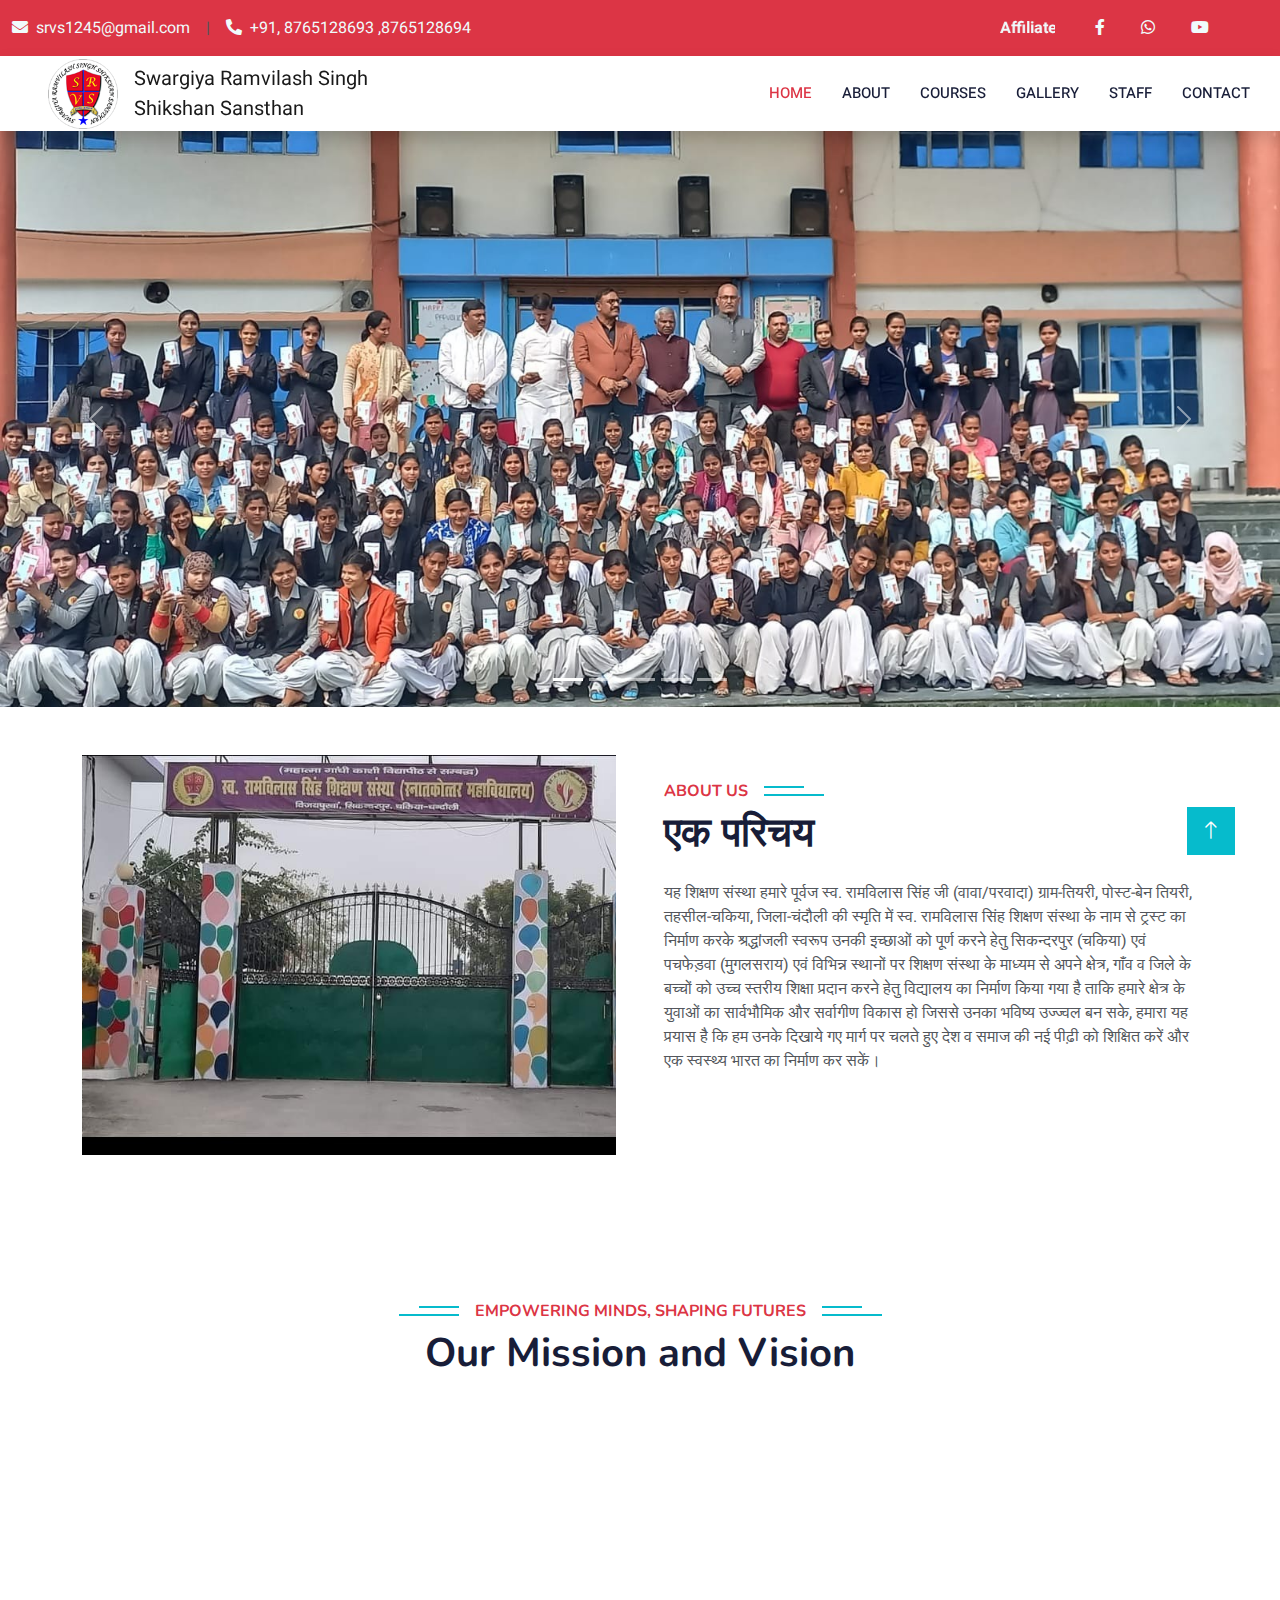
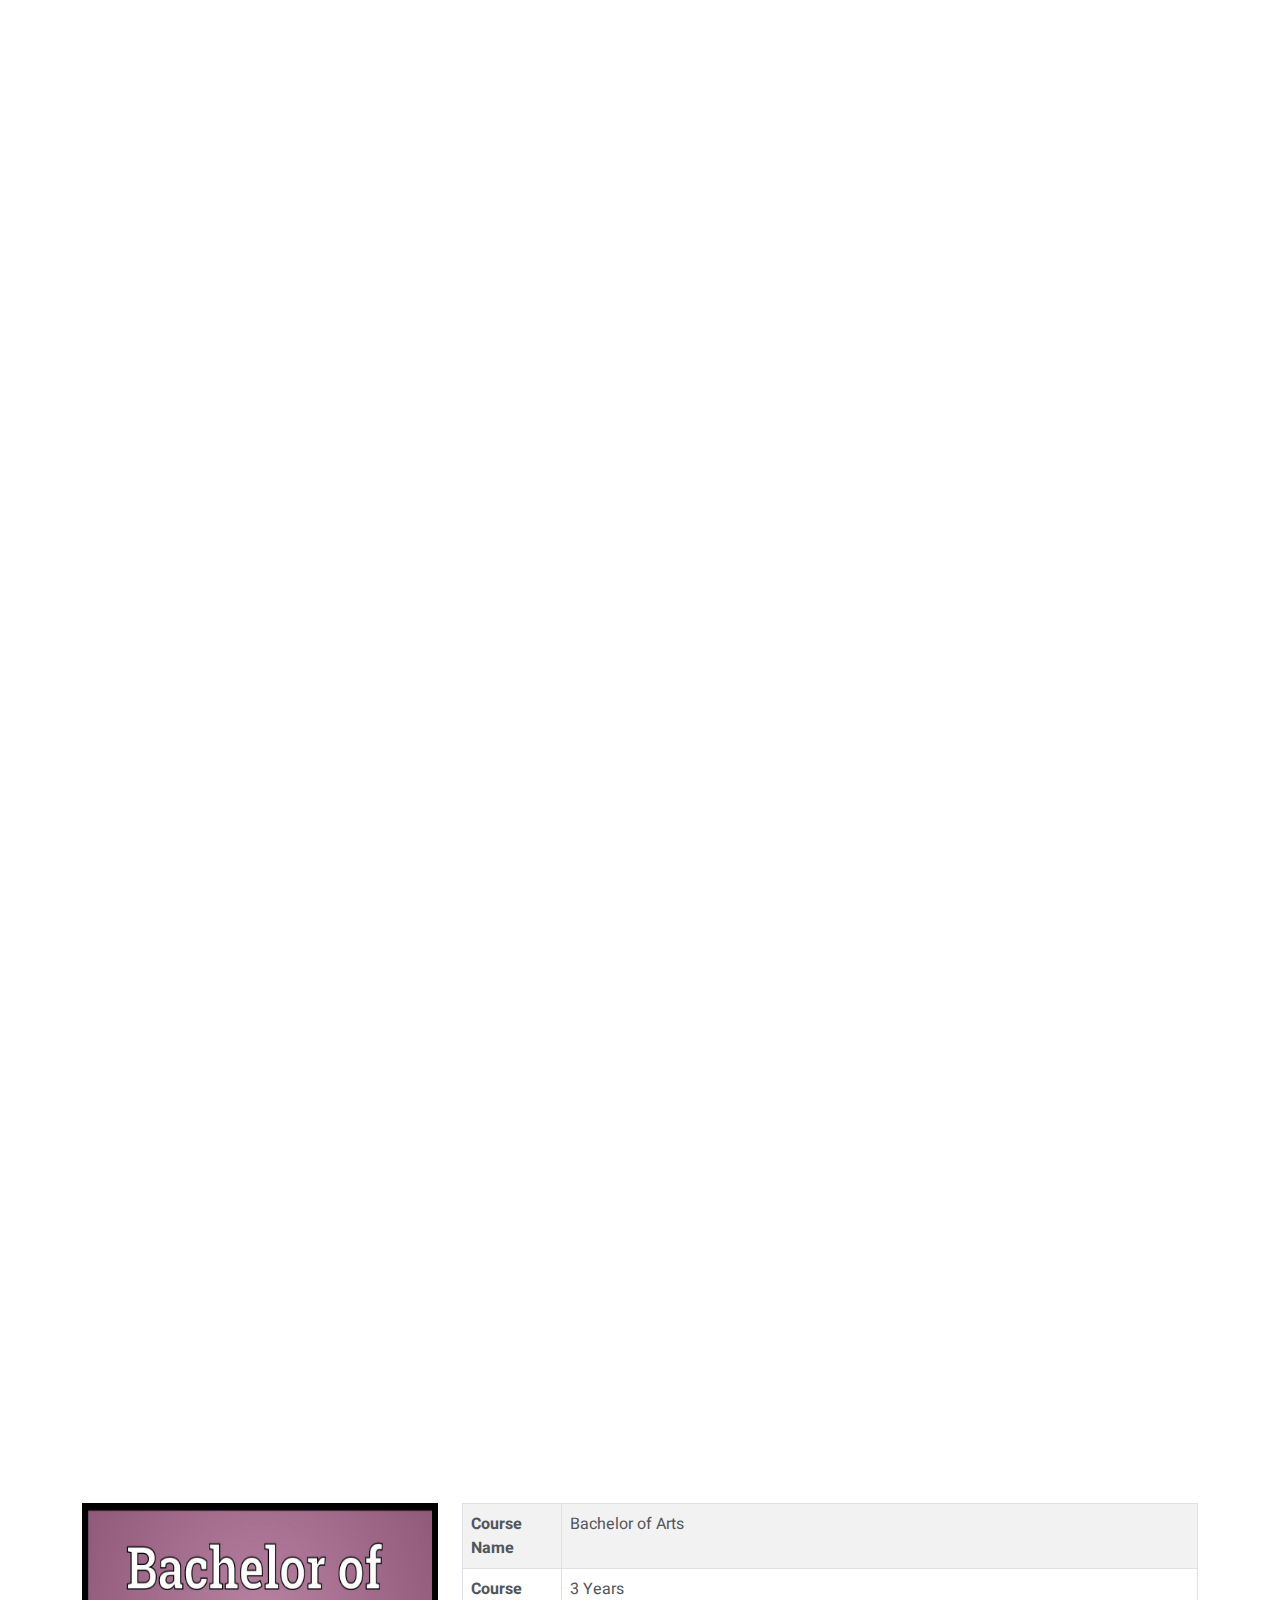
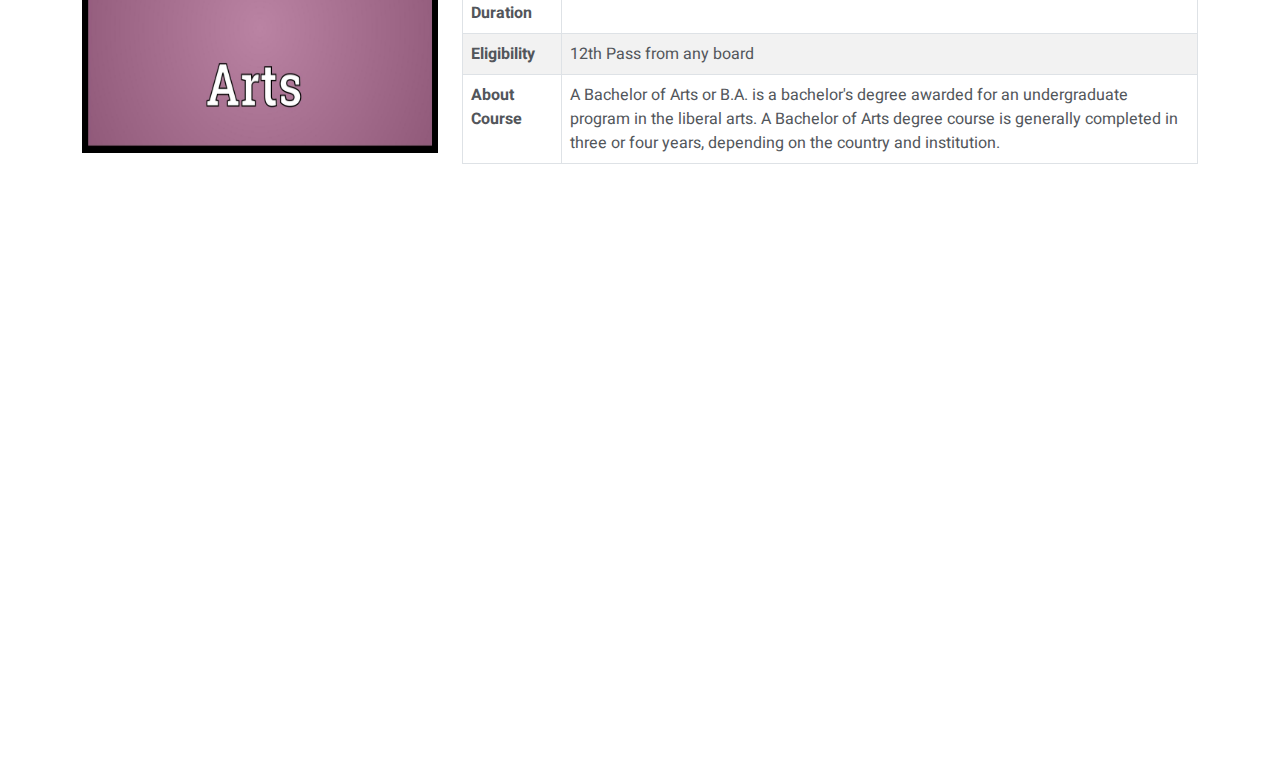
==== commit 43c69d99: "index.html" ====
--- a/index.html
+++ b/index.html
@@ -213,10 +213,7 @@
 
                         यह शिक्षण संस्था हमारे पूर्वज स्व. रामविलास सिंह जी (वावा/परवादा) ग्राम-तियरी, पोस्ट-बेन तियरी, तहसील-चकिया, जिला-चंदौली की स्मृति में स्व. रामविलास सिंह शिक्षण संस्था के नाम से ट्रस्ट का निर्माण करके श्रद्धांजली स्वरूप उनकी इच्छाओं को पूर्ण करने हेतु सिकन्दरपुर (चकिया) एवं पचफेड़वा (मुगलसराय) एवं विभिन्न स्थानों पर शिक्षण संस्था के माध्यम से अपने क्षेत्र, गाँव व जिले के बच्चों को उच्च स्तरीय शिक्षा प्रदान करने हेतु विद्यालय का निर्माण किया गया है ताकि हमारे क्षेत्र के युवाओं का सार्वभौमिक और सर्वागीण विकास हो जिससे उनका भविष्य उज्ज्वल बन सके, हमारा यह प्रयास है कि हम उनके दिखाये गए मार्ग पर चलते हुए देश व समाज की नई पीढ़ी को शिक्षित करें और एक स्वस्थ्य भारत का निर्माण कर सकें।</p>
 
-                    <!-- <div class="row gy-2 gx-4 mb-4">
-                        <div class="col-sm-6">
-                            <p class="mb-0"><i class="fa fa-arrow-right text-primary me-2"></i>कला संकाय</p>
-                        </div> -->
+                   
                         
                         
                         
@@ -230,44 +227,9 @@
     </div>
     <!-- About End -->
 
-<!---------mESSAGE SECTION START-->
-
-<div class="card m-5" style="box-shadow: rgba(0, 0, 0, 0.24) 0px 3px 8px;">
-    <div class="row g-0">
-      <div class="col-md-4 p-5">
-        <br><br>
-        <img src="img/principal1.png" class="img-fluid rounded-start" alt="..." style="height: 300px;width: 300px;">
-      </div>
-      <div class="col-md-8 p-5">
-        <div class="card-body">
-          <h5 class="card-title">प्राचार्य की कलम से...</h5>
-          <p class="card-text">                     शिक्षा किसी भी देश की न केवल आर्थिक व्यवस्था की रीढ़ होती है, बल्कि उसके चिंतन की बुनियाद, सांस्कृतिक बनावट की समझ और राजनीतिक प्रतिष्ठा की परिचायक होती है। इसलिए शिक्षा की
-                    
-            व्यवस्था को मजबूत करके ही एक जीवंत समाज एवं राष्ट्र की कल्पना कर सकते हैं।
-            
-            शिक्षा का कार्य मस्तिष्क को शिक्षित करके मनुष्य का निर्माण करना है। यह मनुष्य के समग्र विकास
-            
-            तथा प्रगति में अपनी महत्वपूर्ण भूमिका निभाती है। शिक्षा हमारे मविष्य को आकार देने में सबसे महत्वपूर्ण माध्यम हो सकती है। एक अनुमान के मुताबिक इस समय भारत में युवा जनसंख्या लगभग 65 प्रतिशत है. इस विशाल युवा संसाधन के हर निवासी की उम्दा शिक्षा, स्वास्थ्य, सेवा, हुनर हासिल करने के मोके व रोजगार के मौके मिलने चाहिए। भविष्य के लिए ऐसी व्यवस्था सुनिश्चित करनी होगी, जिससे हर क्षेत्र में सुधार हो और हमारे समाज तथा देश का युवा वर्ग राष्ट्र के विकास में अपनी महती भूमिका निभा सके क्योंकि "नोजवानी सिर्फ उम्र का पड़ाव नहीं है यह मनोदशा है। स्टेट ऑफ माइंड' कल्पनाशीलता, साहस और एडवेंधर की भूख।"
-            
-            <!-- शिक्षा सुसंस्कृत बनाने का माध्यम है। यह हमारी संवेदनशीलता और दृष्टि को प्रखर करती है। जिससे राष्ट्रीय एकता पनपती है. वैज्ञानिक तरीके के अमल की संभावनाएं बनती है और समक्ष व चिंतन में स्वतंत्रता आती है, साथ ही शिक्षा हमारे संविधान में प्रतिष्ठित, समाजवाद धर्मनिरपेक्षता और लोकतंत्र के लक्ष्यों की प्राप्ति में अधसर होने में हमारी सहायता करती है। -->
-            
-            <!-- कुल मिलाकर यह कहना सही होगा कि शिक्षा वर्तमान तथा भविष्य के निर्माण का अनुपम साधन है। देश के शिक्षा प्रणाली को मास्त के युवाओं में एक प्रकार का उत्साह और अभिविश्यास भरना होगा। --->
-            <!-- <a href="#" class="btn btn-primary">Read More</a> -->
-            <br><br>
-            <span class="text-right text-danger fs-5">   डा. जयदीप सिंह प्राचार्य
-            </span><br>
-            <span class="text-right text-danger">स्व. रामविलास सिंह शिक्षण संस्था महाविद्यालय</span><br>
-            <span class="text-right  text-danger"> सिकन्दरपुर, चकियाँ</span><br>
-            <span class="text-right  text-danger">मो.: 8765128694</span>   
-             </p>
-        
-        </div>
-      </div>
-    </div>
-  </div>
-
-
-<!--------MESSAGE SECTION END-->
+
+
+
 
 
 
--- a/css/style.css
+++ b/css/style.css
@@ -260,7 +260,7 @@
 
 .service-item:hover {
     margin-top: -10px;
-    background: var(--primary);
+    background: var(--dark);
 }
 
 .service-item * {
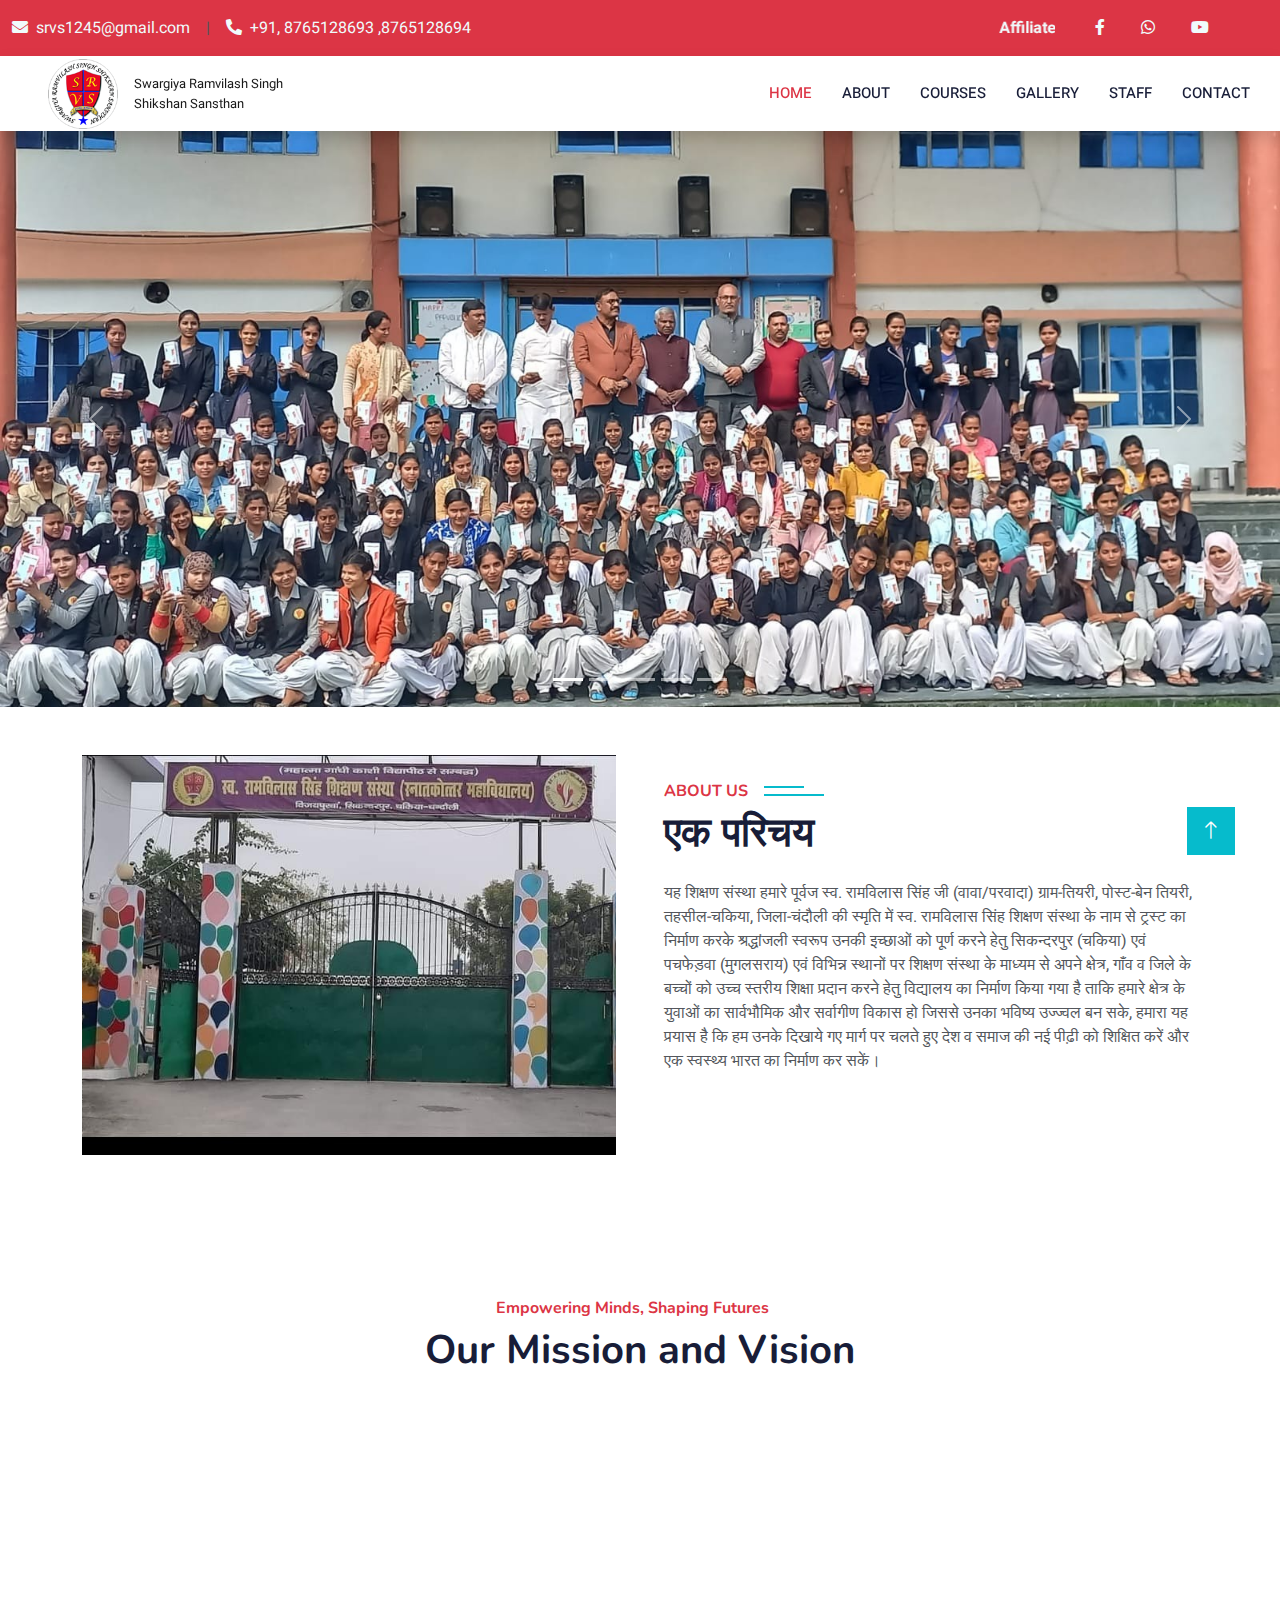
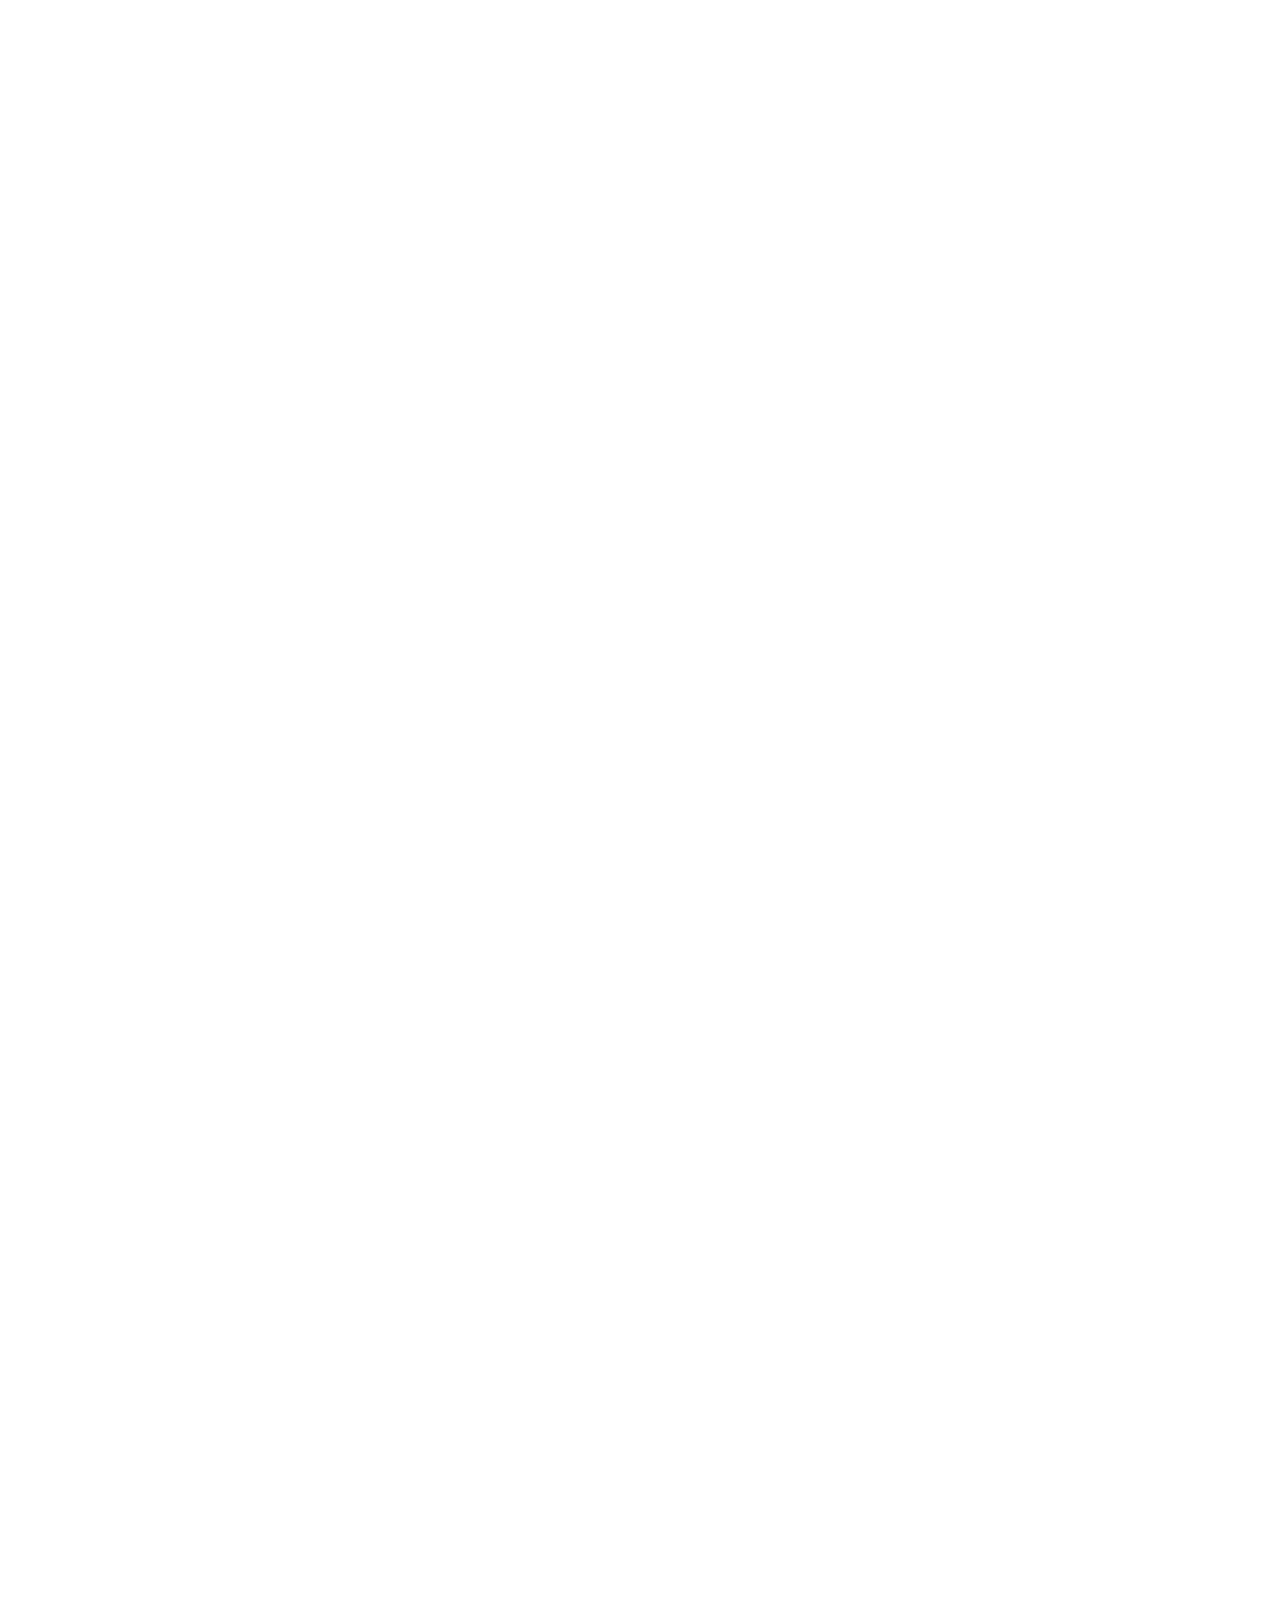
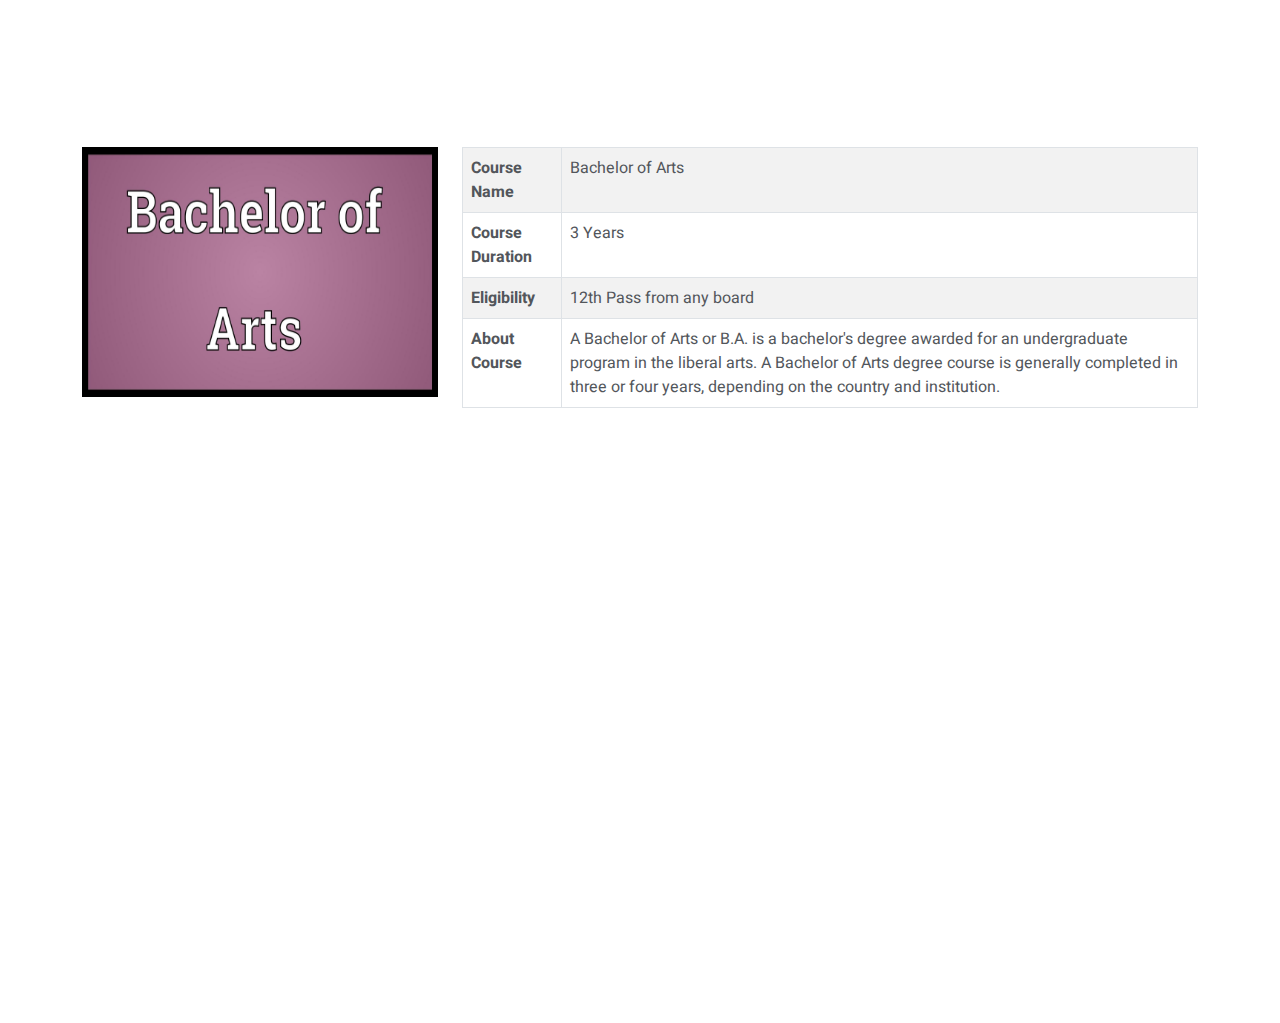
==== commit d801f79e: "index.html" ====
--- a/index.html
+++ b/index.html
@@ -29,6 +29,7 @@
 
     <!-- Template Stylesheet -->
     <link href="css/style.css" rel="stylesheet">
+    <link rel="stylesheet" href="css/about.css">
 <style>
 
     .missionvision:hover{
@@ -65,7 +66,7 @@
                         <div class="d-inline-flex align-items-left">
                             <p class="text-light"><a href="mailto:srvs1245@gmail.com" class="text-light"><i class="fa fa-envelope me-2 text-light"></i>srvs1245@gmail.com</a></p>
                             <p class="text-body px-3">|</p>
-                            <p class="text-light"> <a href="tel:+91, 8765128693 ,8765128694" class="text-light"><i class="fa fa-phone-alt me-2 text-light"></i>+91, 8765128693 ,8765128694</a></p>
+                            <p class="text-light"> <a href="tel:+91, 8765128693" class="text-light"><i class="fa fa-phone-alt me-2 text-light"></i>+91, 8765128693 </a><a href="tel:+91 ,8765128694" class="text-light">,8765128694</a></p>
                         </div>
                     </div>
                     <div class="col-sm-5 text-right ">
@@ -100,7 +101,7 @@
     <nav class="navbar navbar-expand-lg bg-white navbar-light shadow sticky-top p-0 ">
         <a href="index.html" class="navbar-brand d-flex align-items-center px-4 px-lg-5">
            <img src="img/srvslogo.png" alt="" style="height: 70px;">
-           <p class="pt-3 ps-3"> Swargiya Ramvilash Singh <br> Shikshan Sansthan</p>
+           <p class="pt-3 ps-3" style="font-size: small;"> Swargiya Ramvilash Singh <br> Shikshan Sansthan</p>
         
         </a>
         <button class="navbar-toggler ms-auto" type="button" data-bs-toggle="offcanvas"
@@ -110,7 +111,7 @@
     </button>
        
         <div class="collapse navbar-collapse" id="navbarCollapse">
-            <div class="navbar-nav ms-auto p-4 p-lg-0">
+            <div class="navbar-nav ms-auto p-2 p-lg-0">
                 <a href="index.html" class="nav-item nav-link text-danger">Home</a>
                 <a href="about.html" class="nav-item nav-link">About</a>
                 <a href="courses.html" class="nav-item nav-link">Courses</a>
@@ -195,6 +196,7 @@
 
 
     <!-- About Start -->
+     
     <div class="container-xxl py-5">
         <div class="container">
             <div class="row g-5">
@@ -224,7 +226,7 @@
                 </div>
             </div>
         </div>
-    </div>
+    
     <!-- About End -->
 
 
@@ -236,11 +238,12 @@
    
 
     <!-- Service Start -->
-     <div class="vision">
+     
     <div class="container-fluid py-5">
         <div class="container pt-5 pb-3">
-            <div class="text-center mb-3 pb-3">
-                <h6 class="section-title bg-white text-center text-danger px-3">Empowering Minds, Shaping Futures</h6>
+            <div class="text-center pb-3">
+                <h6 class=" bg-white text-center text-danger pe-3">Empowering Minds, Shaping Futures</h6>
+        
 
                 <h1>Our Mission and Vision</h1>
             </div>
@@ -320,14 +323,14 @@
                        </div>
                     </div>
                 </div>
-            </div>
+            </div> 
 
 
 
 
         </div>
     </div>
-    </div>
+
     <!-- Service End -->
 
 
@@ -339,6 +342,7 @@
 
 
     <!-- Categories Start -->
+     
     <div class="container-xxl py-5 category">
         <div class="container">
             <div class="text-center wow fadeInUp" data-wow-delay="0.1s">
@@ -349,7 +353,7 @@
                 <div class="col-lg-7 col-md-6">
                     <div class="row g-3">
                         <div class="col-lg-12 col-md-12 wow zoomIn" data-wow-delay="0.1s">
-                            <a class="position-relative d-block overflow-hidden" href="">
+                            <a class="position-relative d-block overflow-hidden" href="courses.html">
                                 <img class="img-fluid" src="img/art.jpeg" alt="">
                                 <div class="bg-white text-center position-absolute bottom-0 end-0 py-2 px-3" style="margin: 1px;">
                                     <h5 class="m-0">कला संकाय</h5>
@@ -359,7 +363,7 @@
                             </a>
                         </div>
                         <div class="col-lg-6 col-md-12 wow zoomIn" data-wow-delay="0.3s">
-                            <a class="position-relative d-block overflow-hidden" href="">
+                            <a class="position-relative d-block overflow-hidden" href="courses.html">
                                 <img class="img-fluid" src="img/slider4.jpeg" alt="">
                                 <div class="bg-white text-center position-absolute bottom-0 end-0 py-2 px-3" style="margin: 1px;">
                                     <h5 class="m-0">विज्ञान संकाय</h5>
@@ -368,7 +372,7 @@
                             </a>
                         </div>
                         <div class="col-lg-6 col-md-12 wow zoomIn" data-wow-delay="0.5s">
-                            <a class="position-relative d-block overflow-hidden" href="">
+                            <a class="position-relative d-block overflow-hidden" href="courses.html">
                                 <img class="img-fluid" src="img/commers.jpeg" alt="" style="height: 140px; width: 100%;">
                                 <div class="bg-white text-center position-absolute bottom-0 end-0 py-2 px-3" style="margin: 1px;">
                                     <h5 class="m-0">वाणिज्य संकाय</h5>
@@ -379,7 +383,7 @@
                     </div>
                 </div>
                 <div class="col-lg-5 col-md-6 wow zoomIn" data-wow-delay="0.7s" style="min-height: 350px;">
-                    <a class="position-relative d-block h-100 overflow-hidden" href="">
+                    <a class="position-relative d-block h-100 overflow-hidden" href="courses.html">
                         <img class="img-fluid position-absolute w-100 h-100" src="img/course-2.jpg" alt="" style="object-fit: cover;">
                         <div class="bg-white text-center position-absolute bottom-0 end-0 py-2 px-3" style="margin:  1px;">
                             <h5 class="m-0">शिक्षा संकाय</h5>
@@ -389,36 +393,42 @@
                 </div>
             </div>
         </div>
-    </div>
+    </div> 
     <!-- Categories Start -->
 
 
 <!------courses start-->
 
-<div class="container">
+ <div class="container">
     <div class="row">
         <div class="col-sm-12">
             <div class="text-center wow fadeInUp" data-wow-delay="0.1s">
-                <h6 class="section-title bg-white text-center text-danger px-3">Empowering Your Future with Diverse and Dynamic Courses</h6>
-                <h1 class="mb-5">Our Courses</h1>
-       <div>
-        <button  id="C1" class="btn btn-danger ps-3 pe-3">B.A. </button>
-        <button  id="C2" class="btn btn-danger ps-3 pe-3">B.Sc.</button>
-        <button id="C3" class="btn btn-danger ps-3 pe-3">C.B.</button>
-        <button id="C4" class="btn btn-danger ps-3 pe-3">B.Ed.</button>
-        <button id="C5" class="btn btn-danger ps-3 pe-3">B.T.C</button>
-        <button id="C6" class="btn btn-danger ps-3 pe-3">M.A.</button>
-        <button id="C7" class="btn btn-danger ps-3 pe-3">L.L.B.</button>
-
-
-       </div>
+                <h6 class="bg-white text-center text-danger px-3">Empowering Your Future with Diverse and Dynamic Courses</h6>
+                <h1 class="mb-3">Our Courses</h1>
+
+
+                <div class='container'>
+                    <div class='row CourseMargin'>
+                    <div id='C1' class='CourseSelectBtn'>B.A</div>&ensp;
+                    <div id='C2' class='CourseSelectBtn'>B.Sc.</div>&ensp;
+                    <div id='C3' class='CourseSelectBtn'>C.B.</div>&ensp;
+                    <div id='C4' class='CourseSelectBtn'>B.Ed.</div>&ensp;
+                    <div id='C5' class='CourseSelectBtn'>B.T.C.</div>&ensp;
+                    <div id='C6' class='CourseSelectBtn'>M.A.</div>&ensp;
+                    <div id='C7' class='CourseSelectBtn'>L.L.B.</div>&ensp;
+
+                    </div>
+                    </div>
+      
+
+      
 
             </div> 
         </div>
     </div>
     <div class="row">
         <!--first courses-->
-        <div class='container'>
+         <div class='container'>
         <div id='Table1' class='row mt-5'>
         <div class='CourseImgDisappear col-lg-4 col-md-12 col-12'>
         <img src='img/BA.jpg' style='width:100%;height:250px;'/>
@@ -447,7 +457,7 @@
         <!--end first course-->
         
         <!--second course-->
-        <div id='Table2' class='row mt-5'>
+       <div id='Table2' class='row mt-5'>
         <div class='CourseImgDisappear col-lg-4 col-md-12 col-12'>
         <img src='img/bsc.png' style='width:100%;height:250px;'/>
         </div>
@@ -471,11 +481,11 @@
         </tr>
         </table>
         </div>
-        </div>
+        </div> 
         <!--end second course-->
         
         <!--third course-->
-        <div id='Table3' class='row mt-5'>
+       <div id='Table3' class='row mt-5'>
         <div class='CourseImgDisappear col-lg-4 col-md-12 col-12'>
         <img src='img/CB.jfif' style='width:100%;height:290px;'/>
         </div>
@@ -499,7 +509,7 @@
         </tr>
         </table>
         </div>
-        </div>
+        </div> 
         <!--end third course-->
         
         <!--fourth course-->
@@ -527,13 +537,13 @@
         </tr>
         </table>
         </div>
-        </div>
+        </div> 
         <!--end fourth course-->
 
 
         
         <!-- start 5th course-->
-        <div id='Table5' class='row mt-5'>
+       <div id='Table5' class='row mt-5'>
             <div class='CourseImgDisappear col-lg-4 col-md-12 col-12'>
             <img src='img/btc.webp' style='width:100%;height:300px;'/>
             </div>
@@ -593,7 +603,7 @@
 
 
         <!-- start 7th course-->
-        <div id='Table7' class='row mt-5'>
+         <div id='Table7' class='row mt-5'>
             <div class='CourseImgDisappear col-lg-4 col-md-12 col-12'>
             <img src='img/llb.jpg' style='width:100%;height:450px;'/>
             </div>
@@ -645,84 +655,92 @@
 
 
 
-
-
-
-
-
-
-
     <!-- Footer Start -->
+
     <div class="container-fluid bg-danger text-light footer pt-5 mt-5 wow fadeIn" data-wow-delay="0.1s">
         <div class="container py-5">
             <div class="row g-5">
                 <div class="col-lg-4 col-md-6">
-                   <a href="index.html" class="p-2"><img class="img-fluid pb-2" src="img/srvslogo.png" alt="" style="height: 50px;"></a><span class="fs-4" style="font-weight: 600;"> &nbsp;&nbsp;&nbsp;&nbsp;&nbsp;Facility </span>
-                <p><i class="fa fa-arrow-right text-light me-2"></i>Library</p>
-                <p><i class="fa fa-arrow-right text-light  me-2"></i>buildings and laboratories</p>
-               
-                <p><i class="fa fa-arrow-right text-light  me-2"></i>
-                    Scholarship</p>
-                <p><i class="fa fa-arrow-right text-light  me-2"></i>transportation</p>
-                <p><i class="fa fa-arrow-right text-light  me-2"></i>sports</p>
-                <p><i class="fa fa-arrow-right text-light  me-2"></i>computer lab</p>
-                <p><i class="fa fa-arrow-right text-light  me-2"></i>
-                    hospital</p>
-                </div>
+                    <div class="row">
+                        <div class="col-3"><img class="img-fluid pb-2" src="img/srvslogo.png" alt="" style="height: 60px;"></a></div>
+                        <div class="col-9">
+                            
+                   <h5 class=" ps-1 text-white" > Swargiya Ramvilash Singh Shikshan Sansthan</h5>  
+                        </div>
+
+                    </div>
+                   
+ <hr>
+                
+                   <h4 class="text-white mb-3">Contact</h4>
+                   <p class="mb-2"><i class="fa fa-map-marker-alt me-3"></i>SRVS Mahavidyalay Sikandarpur (U.P)</a></p>
+                   <p class="mb-2"><a href="tel:+91,8765128693" class="text-light"><i class="fa fa-phone-alt me-3"></i>+91, 8765128693,</a> <a href="tel:+91,8765128694" class="text-light">8765128694</a></p>
+                   <p class="mb-2"><a href="mailto:srvs1245@gmail.com" class="text-light"><i class="fa fa-envelope me-3"></i>srvs1245@gmail.com</a></p>
+                   <br>
+                   <div class="d-flex pt-2">
+                       <a class="text-light px-3" href="https://www.facebook.com/srvsheadoffice">
+                           <i class="fab fa-facebook-f"></i>
+                       </a>
+                       <a class="text-light px-3" href="https://wa.me/918765128693">
+                           <i class="fab fa-whatsapp"></i>
+                       </a>
+                      
+                       <a class="text-light px-3" href="https://www.google.com/">
+                           <i class="fab fa-google"></i>
+                       </a>
+                       <a class="text-light px-3" href="https://www.youtube.com/@SRVSMAHAVIDYALYASIKANDER-ys7gk">
+                         <i class="fab fa-youtube"></i>
+                     </a>
+                   
+                    </div>
+               </div>
                 <div class="col-lg-4 col-md-6">
-                    <h4 class="text-white mb-3">Quick Link</h4>
-                    <a class="btn btn-link" href="index.html">Home</a>
-                    <a class="btn btn-link" href="about.html">About</a>
-                    <a class="btn btn-link" href="courses.html">Courses</a>
-                    <a class="btn btn-link" href="gallery.html">Gallery</a>
-                    <a class="btn btn-link" href="staff.html">Staff</a>
-                  
-                    </div>
-               
-                <div class="col-lg-4 col-md-6">
-                    <h4 class="text-white mb-3">Contact</h4>
-                    <p class="mb-2"> <a href="https://www.google.com/maps/embed?pb=!1m18!1m12!1m3!1d3613.4602217482775!2d83.19272617494279!3d25.08627792778256!2m3!1f0!2f0!3f0!3m2!1i1024!2i768!4f13.1!3m3!1m2!1s0x398e40fcc83caa85%3A0xfbc6a4ce11f3615d!2sSRVS%20LAW%20COLLEGE!5e0!3m2!1sen!2sin!4v1717845394234!5m2!1sen!2sin" class="text-light"><i class="fa fa-map-marker-alt me-3"></i>Srvs mahavidyalay sikandarpur (U.P)</a></p>
-                    <p class="mb-2"><a href="tel:+91,8765128693 ,8765128694" class="text-light"><i class="fa fa-phone-alt me-3"></i>+91, 8765128693 ,8765128694</a></p>
-                    <p class="mb-2"><a href="mailto:srvs1245@gmail.com" class="text-light"><i class="fa fa-envelope me-3"></i>srvs1245@gmail.com</a></p>
-                    <br>
-                    <div class="d-flex pt-2">
-                        <a class="text-light px-3" href="https://www.facebook.com/srvsheadoffice">
-                            <i class="fab fa-facebook-f"></i>
-                        </a>
-                        <a class="text-light px-3" href="https://wa.me/918765128693">
-                            <i class="fab fa-whatsapp"></i>
-                        </a>
-                       
-                        <a class="text-light px-3" href="https://www.google.com/">
-                            <i class="fab fa-google"></i>
-                        </a>
-                        <a class="text-light px-3" href="https://www.youtube.com/@SRVSMAHAVIDYALYASIKANDER-ys7gk">
-                          <i class="fab fa-youtube"></i>
-                      </a>
+    
+                    <h4  class="text-start text-white">Facility</h4>
+                    <p><i class="fa fa-arrow-right text-light me-2"></i>Library</p>
+                    <p><i class="fa fa-arrow-right text-light  me-2"></i>Buildings and Laboratories</p>
+                   
+                    <p><i class="fa fa-arrow-right text-light  me-2"></i>
+                        Scholarship</p>
+                    <p><i class="fa fa-arrow-right text-light  me-2"></i>Transportation</p>
+                    <p><i class="fa fa-arrow-right text-light  me-2"></i>Sports</p>
+                    <p><i class="fa fa-arrow-right text-light  me-2"></i>Computer lab</p>
+                    <p><i class="fa fa-arrow-right text-light  me-2"></i>
+                        Hospital</p>
+                    </div>
+                    <div class="col-lg-4 col-md-6">
+                        <h4 class="text-white mb-3">Quick Link</h4>
+                        <a class="btn btn-link" href="index.html">Home</a>
+                        <a class="btn btn-link" href="about.html">About</a>
+                        <a class="btn btn-link" href="courses.html">Courses</a>
+                        <a class="btn btn-link" href="gallery.html">Gallery</a>
+                        <a class="btn btn-link" href="staff.html">Staff</a>
+                      
                     </div>
                 </div>
      
                 
             </div>
-        </div>
-        <div class="container">
+        
+        <div class="container bg-danger ">
             <div class="copyright">
-                <div class="row">
+                <div class="row ">
                     <div class="col-md-6 text-center text-md-start mb-3 mb-md-0">
-                        &copy; <a class="border-bottom" href="#">Srvs mahavidyalay sikandarpur</a>, All Right Reserved.
-
-                        <!--/*** This template is free as long as you keep the footer author’s credit link/attribution link/backlink. If you'd like to use the template without the footer author’s credit link/attribution link/backlink, you can purchase the Credit Removal License from "https://htmlcodex.com/credit-removal". Thank you for your support. ***/-->
-                        Designed By <a class="border-bottom" href="https://www.techomind.com">Techomind</a>
+                        &copy; <a class="border-bottom" href="index.html">SRVS Mahavidyalay Sikandarpur</a>, All Right Reserved.
+
+
+</a>
                     </div>
                     <div class="col-md-6 text-center text-md-end">
-                        <div class="footer-menu">
-                            
+                        <div class="footer-menu text-white ">
+                           <p  style="text-decoration: none;"> Designed By:&nbsp; <a class="border-bottom" href="https://www.techomind.com" >Techomind</p> 
                         </div>
                     </div>
                 </div>
             </div>
         </div>
     </div>
+ 
     <!-- Footer End -->
 
     <!-- Back to Top -->
